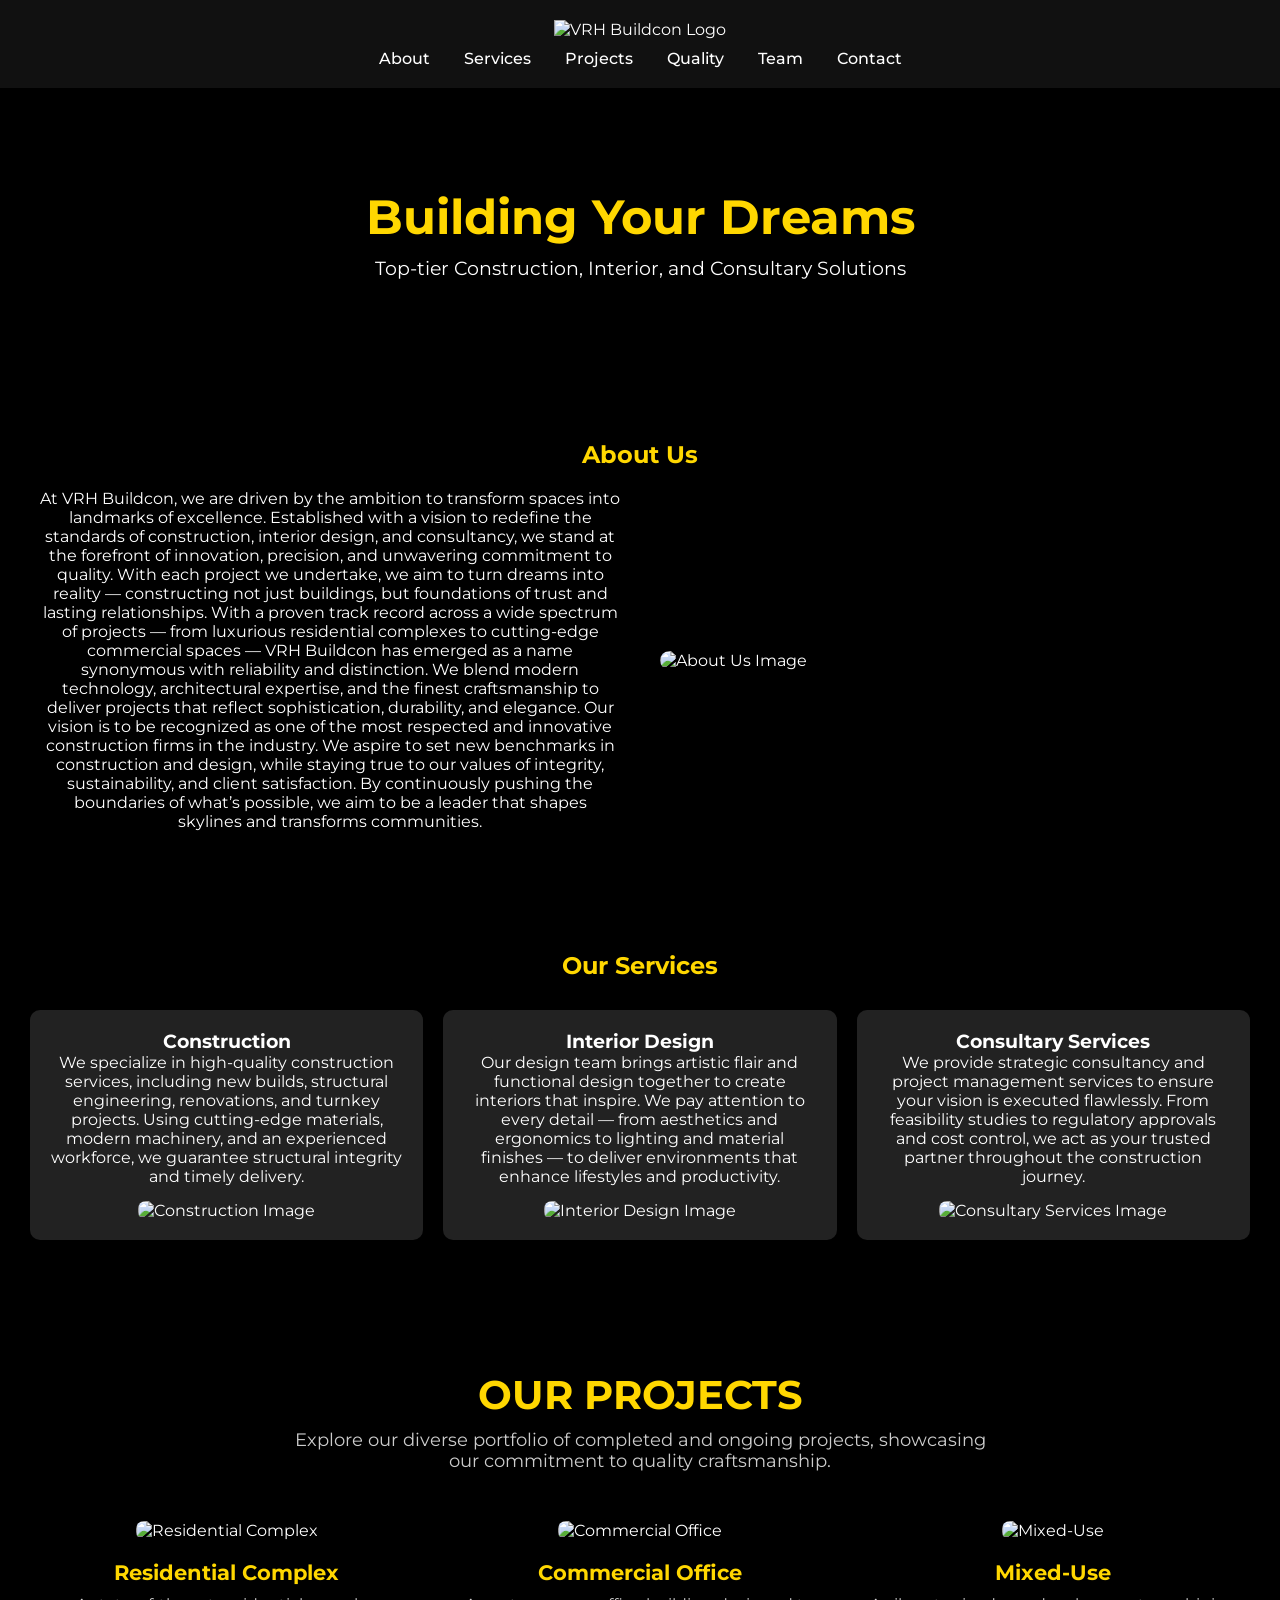
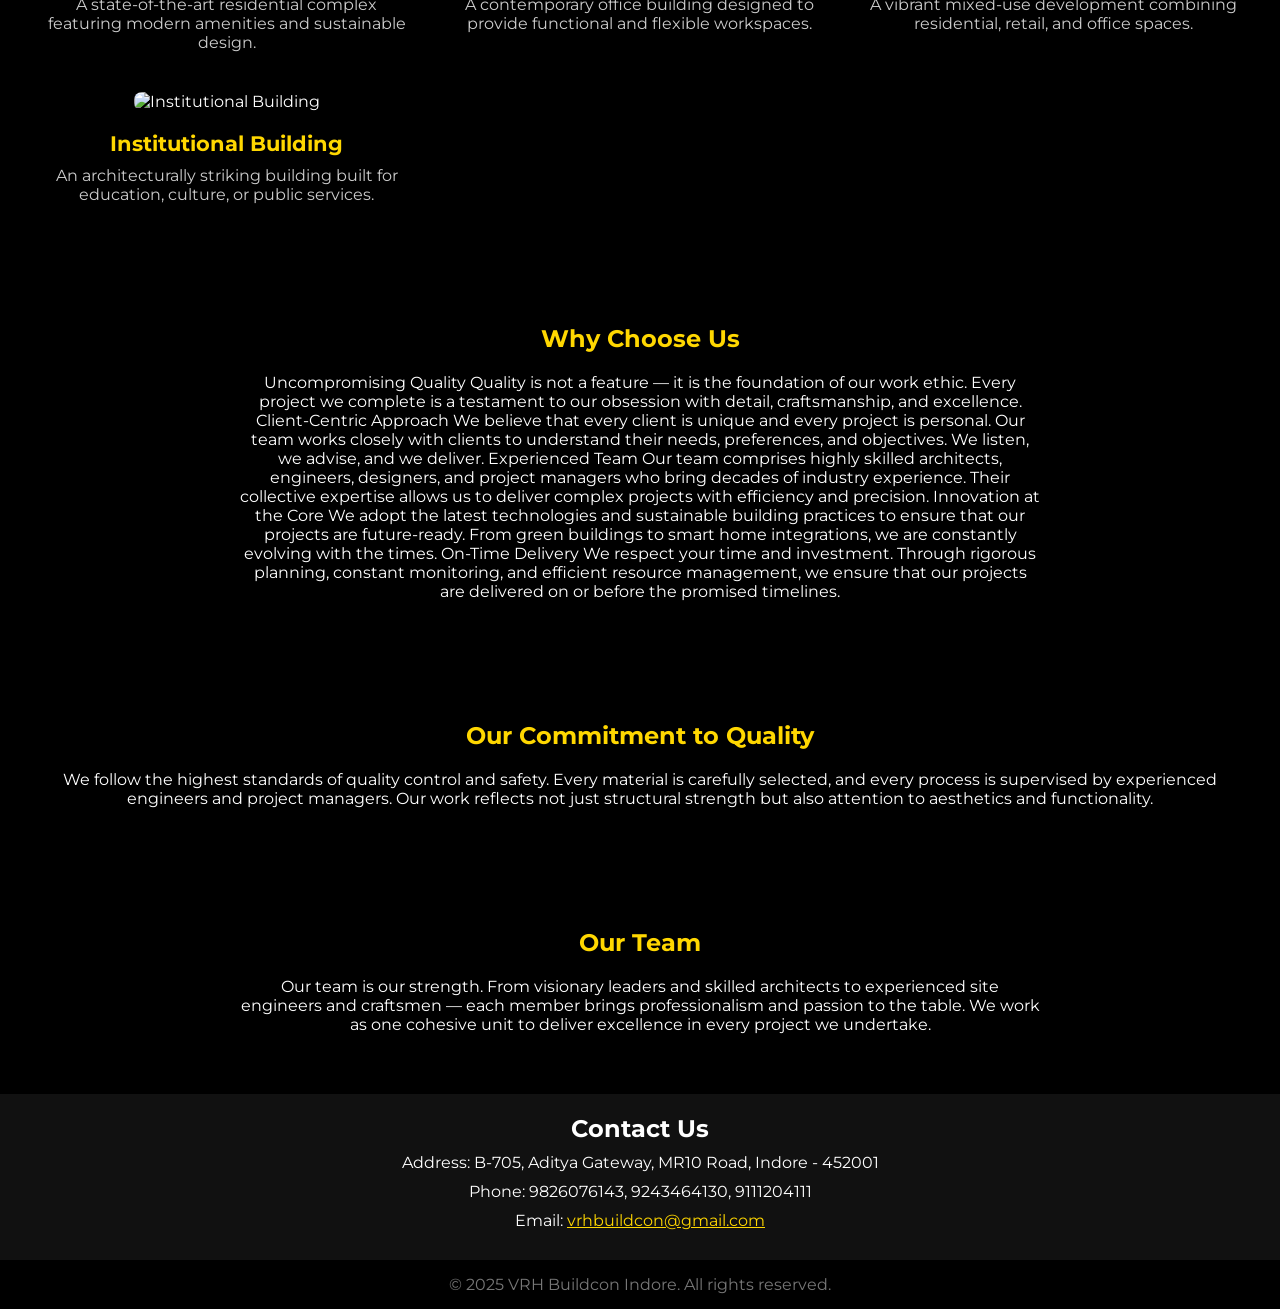
==== index.html @ 81947e03 "Update index.html" ====
<!DOCTYPE html>
<html lang="en">
<head>

 
  <meta charset="UTF-8" />
  <meta name="viewport" content="width=device-width, initial-scale=1.0" />
  <title>VRH Buildcon</title>
  <link href="https://fonts.googleapis.com/css2?family=Montserrat:wght@400;700&display=swap" rel="stylesheet">
  <style>
    * {
      box-sizing: border-box;
      margin: 0;
      padding: 0;
      font-family: 'Montserrat', sans-serif;
    }
    body {
      background-color: #000;
      color: #fff;
    }
    header {
      background-color: #111;
      padding: 20px;
      text-align: center;
    }
    .logo img {
      height: 80px;
      width: auto;
    }
    nav {
      margin-top: 10px;
    }
    nav a {
      color: #fff;
      margin: 0 15px;
      text-decoration: none;
      font-weight: 500;
    }
    .hero {
      text-align: center;
      padding: 100px 20px;
      background: url('https://images.unsplash.com/photo-1503387762-592deb58ef4e') center/cover no-repeat;
      background-blend-mode: overlay;
      background-color: rgba(0, 0, 0, 0.6);
    }
    .hero h1 {
      font-size: 3rem;
      color: gold;
    }
    .hero p {
      font-size: 1.2rem;
      margin-top: 10px;
    }
    .section {
      padding: 60px 20px;
    }
    .section h2 {
      color: gold;
      margin-bottom: 20px;
      text-align: center;
    }
    .section p {
      text-align: center;
    }
    .services {
      display: flex;
      justify-content: space-around;
      flex-wrap: wrap;
    }
    .service {
      flex: 1 1 250px;
      margin: 10px;
      padding: 20px;
      background-color: #222;
      border-radius: 10px;
      text-align: center;
    }
    .service img {
      margin-top: 15px;
      width: 100%;
      height: auto;
      border-radius: 8px;
    }
    .content-wrapper {
      display: flex;
      flex-wrap: wrap;
      align-items: center;
      justify-content: center;
      gap: 40px;
      text-align: left;
      max-width: 1200px;
      margin: auto;
    }
    .content-wrapper .text,
    .content-wrapper .image {
      flex: 1 1 500px;
    }
    .content-wrapper .image img {
      width: 100%;
      max-width: 500px;
      border-radius: 10px;
    }
    .reverse {
      flex-direction: row-reverse;
    }
    .text-only {
      max-width: 800px;
      margin: auto;
      text-align: center;
    }
    .grid {
      display: grid;
      grid-template-columns: repeat(auto-fit, minmax(280px, 1fr));
      gap: 40px;
      max-width: 1200px;
      margin: auto;
    }
    .project {
      text-align: center;
    }
    .project img {
      width: 100%;
      height: auto;
      border-radius: 8px;
    }
    .project-title {
      font-size: 1.3rem;
      color: gold;
      font-weight: bold;
      margin-top: 20px;
    }
    .project-desc {
      font-size: 1rem;
      color: #ccc;
      margin-top: 10px;
    }
    .contact {
      background-color: #111;
      color: #fff;
      padding: 20px;
      text-align: center;
    }
    .contact p {
      margin: 10px 0;
    }
    footer {
      background-color: #000;
      text-align: center;
      padding: 15px;
      color: #777;
    }
  </style>
</head>
<body>
  <header>
    <div class="logo">
      <img src="C:\Users\dasho\Documents\VRH\images\VRH logo black.png" alt="VRH Buildcon Logo">
    </div>
    <nav>
      <a href="#about">About</a>
      <a href="#services">Services</a>
      <a href="#projects">Projects</a>
      <a href="#quality">Quality</a>
      <a href="#team">Team</a>
      <a href="#contact">Contact</a>
    </nav>
  </header>

  <section class="hero">
    <h1>Building Your Dreams</h1>
    <p>Top-tier Construction, Interior, and Consultary Solutions</p>
  </section>

  <section id="about" class="section">
    <h2>About Us</h2>
    <div class="content-wrapper">
      <div class="text">
        <p>At VRH Buildcon, we are driven by the ambition to transform spaces into landmarks of excellence. Established with a vision to redefine the standards of construction, interior design, and consultancy, we stand at the forefront of innovation, precision, and unwavering commitment to quality. With each project we undertake, we aim to turn dreams into reality — constructing not just buildings, but foundations of trust and lasting relationships.

With a proven track record across a wide spectrum of projects — from luxurious residential complexes to cutting-edge commercial spaces — VRH Buildcon has emerged as a name synonymous with reliability and distinction. We blend modern technology, architectural expertise, and the finest craftsmanship to deliver projects that reflect sophistication, durability, and elegance.
Our vision is to be recognized as one of the most respected and innovative construction firms in the industry. We aspire to set new benchmarks in construction and design, while staying true to our values of integrity, sustainability, and client satisfaction. By continuously pushing the boundaries of what’s possible, we aim to be a leader that shapes skylines and transforms communities.
</p>
      </div>
      <div class="image">
        <img src="https://i.ibb.co/cXJ8jBcs/About-Us.jpg" alt="About Us Image">
      </div>
    </div>
  </section>

  <section id="services" class="section">
    <h2>Our Services</h2>
    <div class="services">
      <div class="service">
        <h3>Construction</h3>
        <p>We specialize in high-quality construction services, including new builds, structural engineering, renovations, and turnkey projects. Using cutting-edge materials, modern machinery, and an experienced workforce, we guarantee structural integrity and timely delivery.</p>
        <img src="https://i.ibb.co/Kcq0BFVc/Construction-image.jpg" alt="Construction Image">
      </div>
      <div class="service">
        <h3>Interior Design</h3>
        <p>Our design team brings artistic flair and functional design together to create interiors that inspire. We pay attention to every detail — from aesthetics and ergonomics to lighting and material finishes — to deliver environments that enhance lifestyles and productivity.

</p>
        <img src="https://i.ibb.co/jPx6pFSF/Interior-design.jpg" alt="Interior Design Image">
      </div>
      <div class="service">
        <h3>Consultary Services</h3>
        <p>We provide strategic consultancy and project management services to ensure your vision is executed flawlessly. From feasibility studies to regulatory approvals and cost control, we act as your trusted partner throughout the construction journey.</p>
        <img src="https://i.ibb.co/Rkw7DFL5/Consultary-Services.jpg" alt="Consultary Services Image">
      </div>
    </div>
  </section>

  <section id="projects" class="section">
    <h2 style="color: gold; font-size: 2.5rem; margin-bottom: 10px; text-align: center;">OUR PROJECTS</h2>
    <p class="subtitle" style="color: #ccc; font-size: 1.1rem; text-align: center; max-width: 700px; margin: 0 auto 50px;">
      Explore our diverse portfolio of completed and ongoing projects, showcasing our commitment to quality craftsmanship.
    </p>
    <div class="grid">
      <div class="project">
        <img src="https://i.ibb.co/67W53xnR/Residental.png" alt="Residential Complex">
        <div class="project-title">Residential Complex</div>
        <p class="project-desc">
          A state-of-the-art residential complex featuring modern amenities and sustainable design.
        </p>
      </div>
      <div class="project">
        <img src="https://i.ibb.co/TDGt70MY/Commercial.png" alt="Commercial Office">
        <div class="project-title">Commercial Office</div>
        <p class="project-desc">
          A contemporary office building designed to provide functional and flexible workspaces.
        </p>
      </div>
      <div class="project">
        <img src="https://i.ibb.co/NnJw0kMf/Mixed.png" alt="Mixed-Use">
        <div class="project-title">Mixed-Use</div>
        <p class="project-desc">
          A vibrant mixed-use development combining residential, retail, and office spaces.
        </p>
      </div>
      <div class="project">
        <img src="https://i.ibb.co/MxFpgckT/Institutional.png" alt="Institutional Building">
        <div class="project-title">Institutional Building</div>
        <p class="project-desc">
          An architecturally striking building built for education, culture, or public services.
        </p>
      </div>
    </div>
  </section>

  <section id="why-choose-us" class="section">
    <div class="text-only">
      <h2>Why Choose Us</h2>
      <p>Uncompromising Quality
Quality is not a feature — it is the foundation of our work ethic. Every project we complete is a testament to our obsession with detail, craftsmanship, and excellence.

Client-Centric Approach
We believe that every client is unique and every project is personal. Our team works closely with clients to understand their needs, preferences, and objectives. We listen, we advise, and we deliver.

Experienced Team
Our team comprises highly skilled architects, engineers, designers, and project managers who bring decades of industry experience. Their collective expertise allows us to deliver complex projects with efficiency and precision.

Innovation at the Core
We adopt the latest technologies and sustainable building practices to ensure that our projects are future-ready. From green buildings to smart home integrations, we are constantly evolving with the times.

On-Time Delivery
We respect your time and investment. Through rigorous planning, constant monitoring, and efficient resource management, we ensure that our projects are delivered on or before the promised timelines.</p>
    </div>
  </section>

  <section id="quality" class="section">
    <div class="content-wrapper reverse">
      <div class="text">
        <h2>Our Commitment to Quality</h2>
        <p>We follow the highest standards of quality control and safety. Every material is carefully selected, and every process is supervised by experienced engineers and project managers. Our work reflects not just structural strength but also attention to aesthetics and functionality.</p>
      </div>
    </div>
  </section>

  <section id="team" class="section">
    <div class="text-only">
      <h2>Our Team</h2>
      <p>Our team is our strength. From visionary leaders and skilled architects to experienced site engineers and craftsmen — each member brings professionalism and passion to the table. We work as one cohesive unit to deliver excellence in every project we undertake.</p>
    </div>
  </section>

  <section id="contact" class="contact">
    <h2>Contact Us</h2>
    <p>Address: B-705, Aditya Gateway, MR10 Road, Indore - 452001</p>
    <p>Phone: 9826076143, 9243464130, 9111204111</p>
    <p>Email: <a href="mailto:vrhbuildcon@gmail.com" style="color: gold;">vrhbuildcon@gmail.com</a></p>
  </section>

  <footer>
    <p>&copy; 2025 VRH Buildcon Indore. All rights reserved.</p>
  </footer>


</body>
</html>
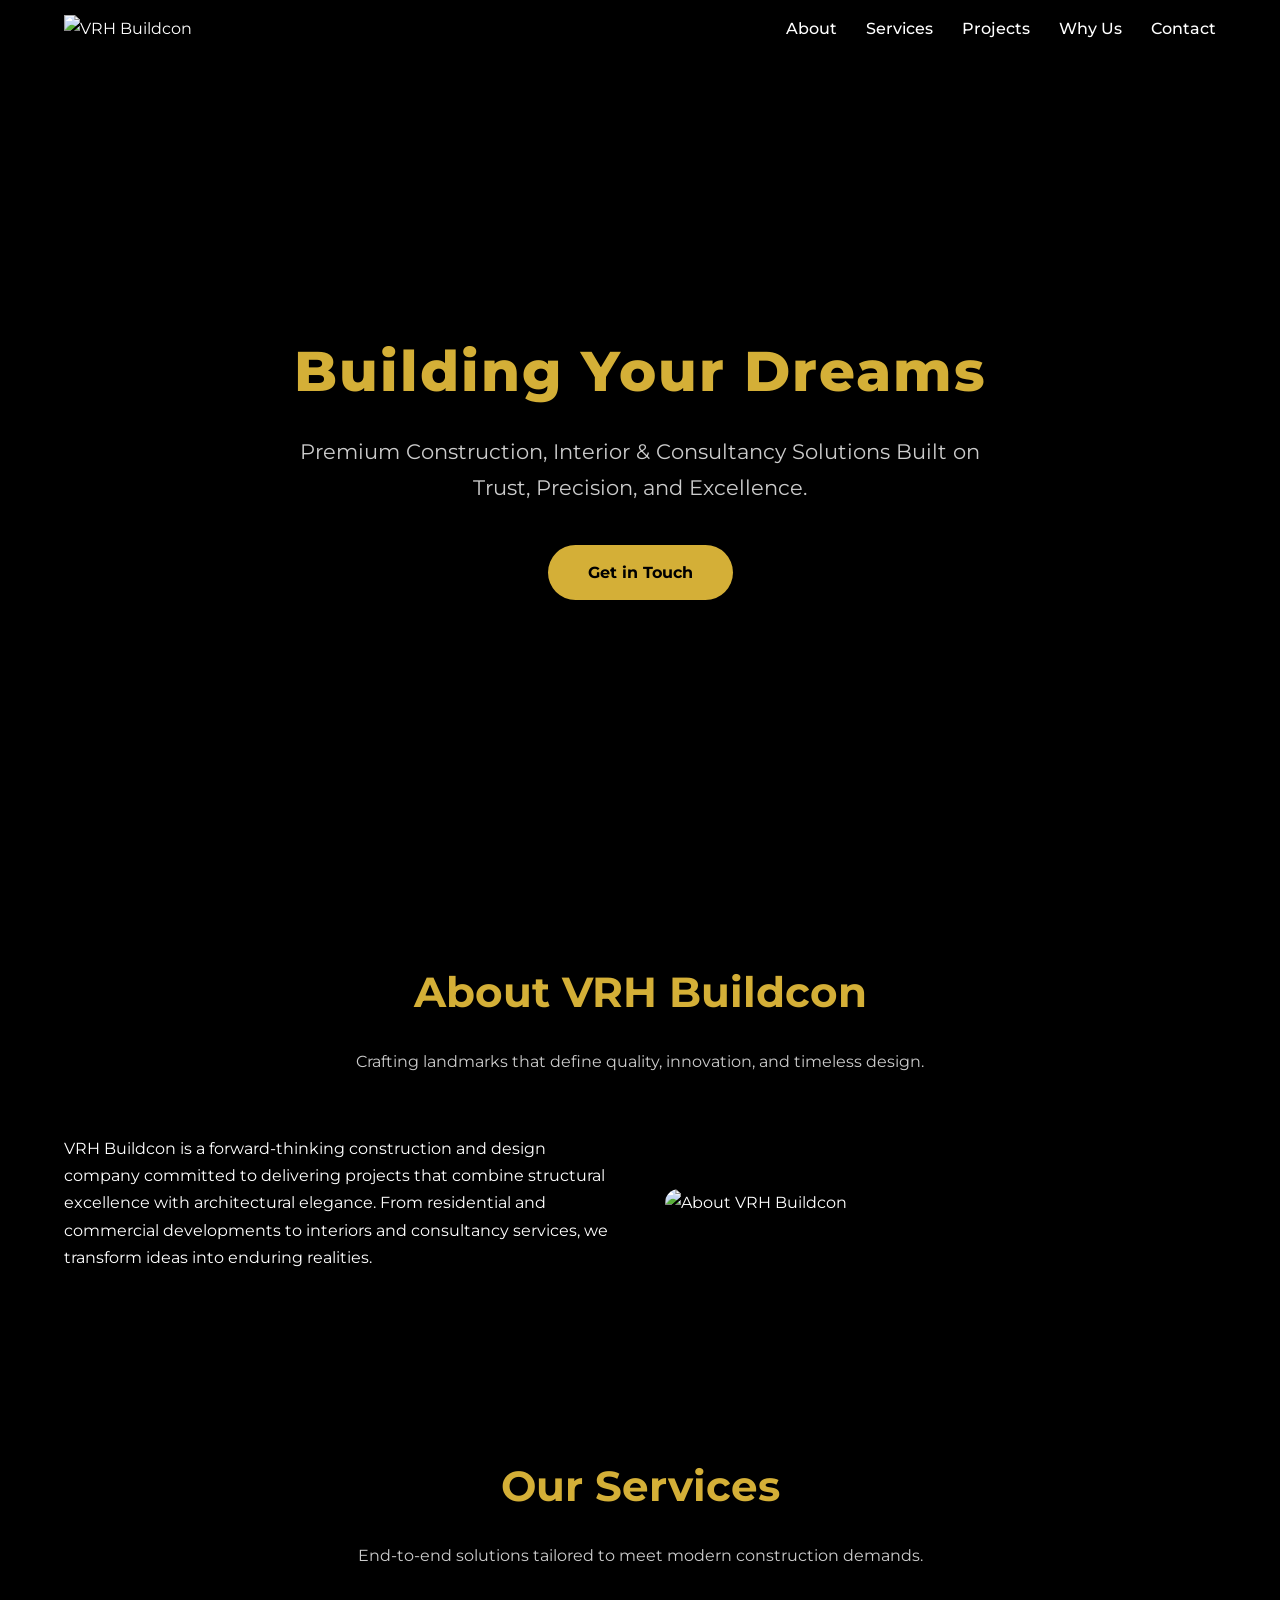
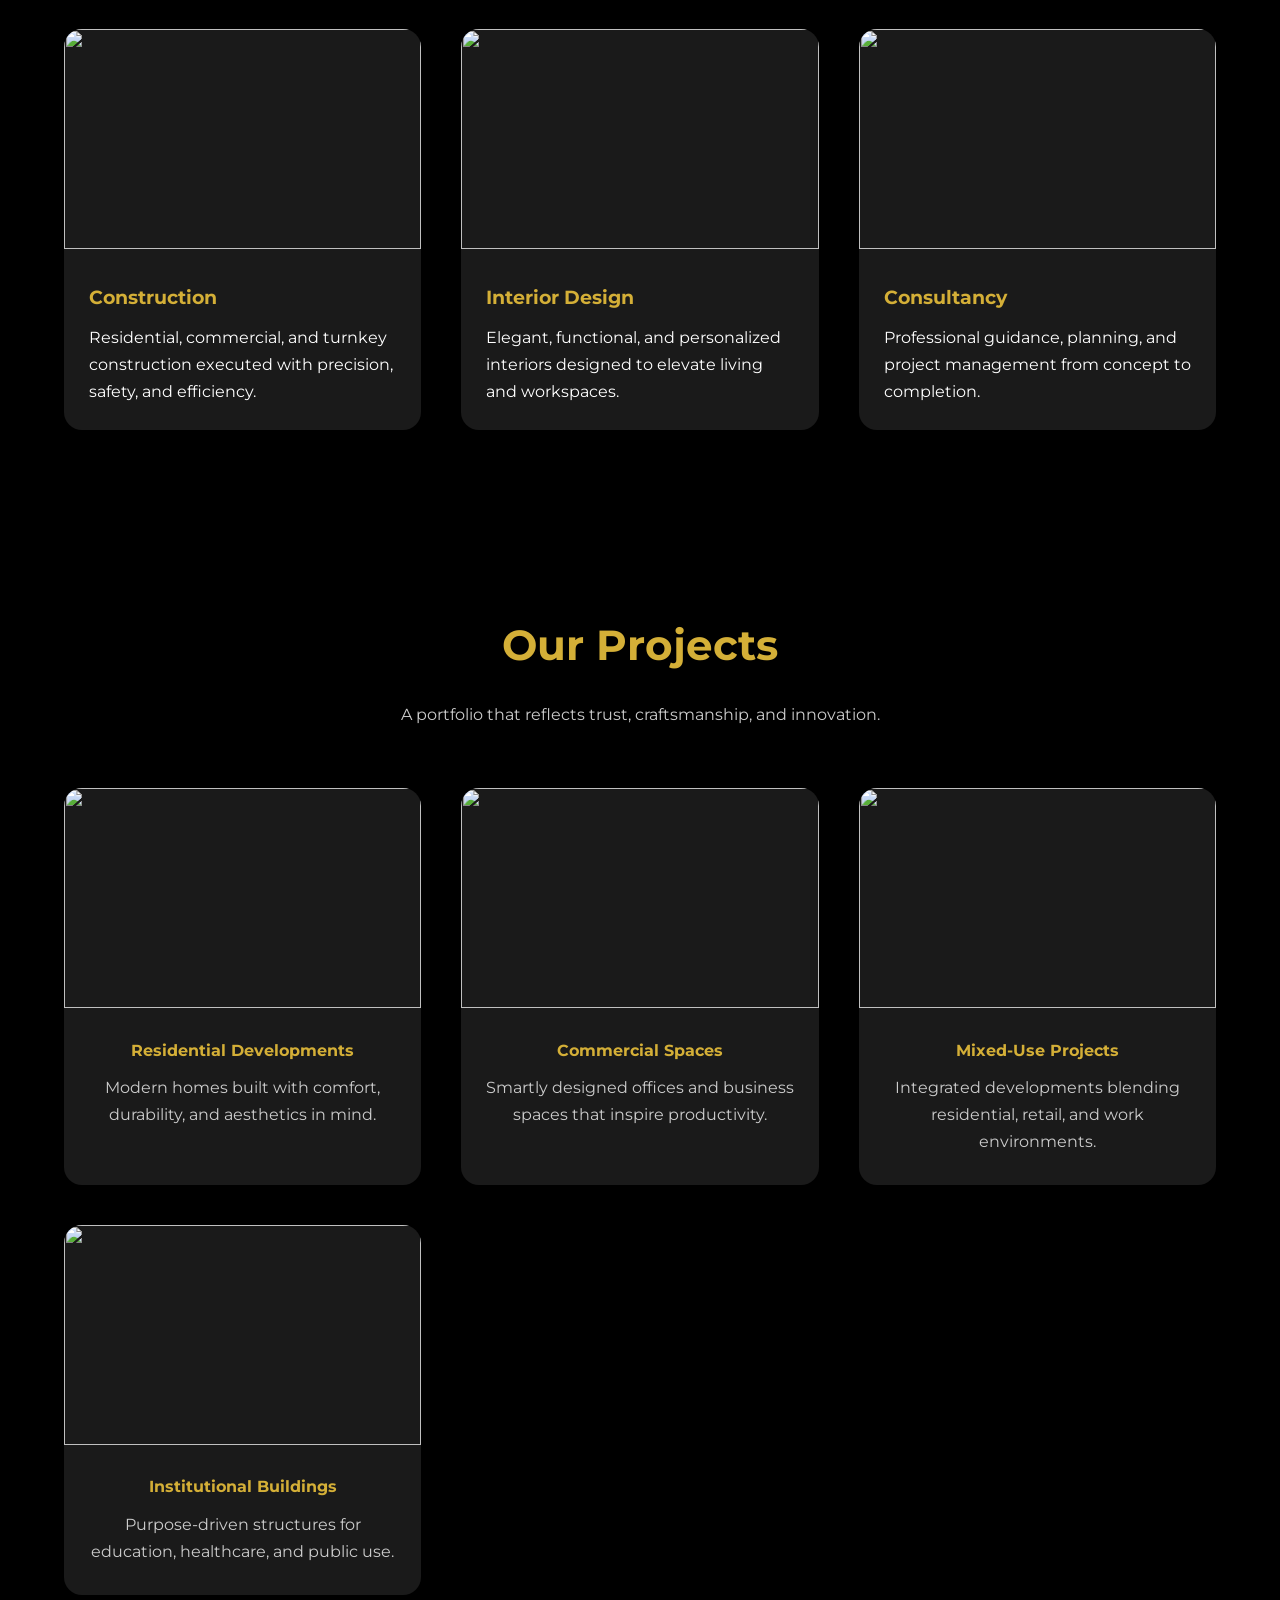
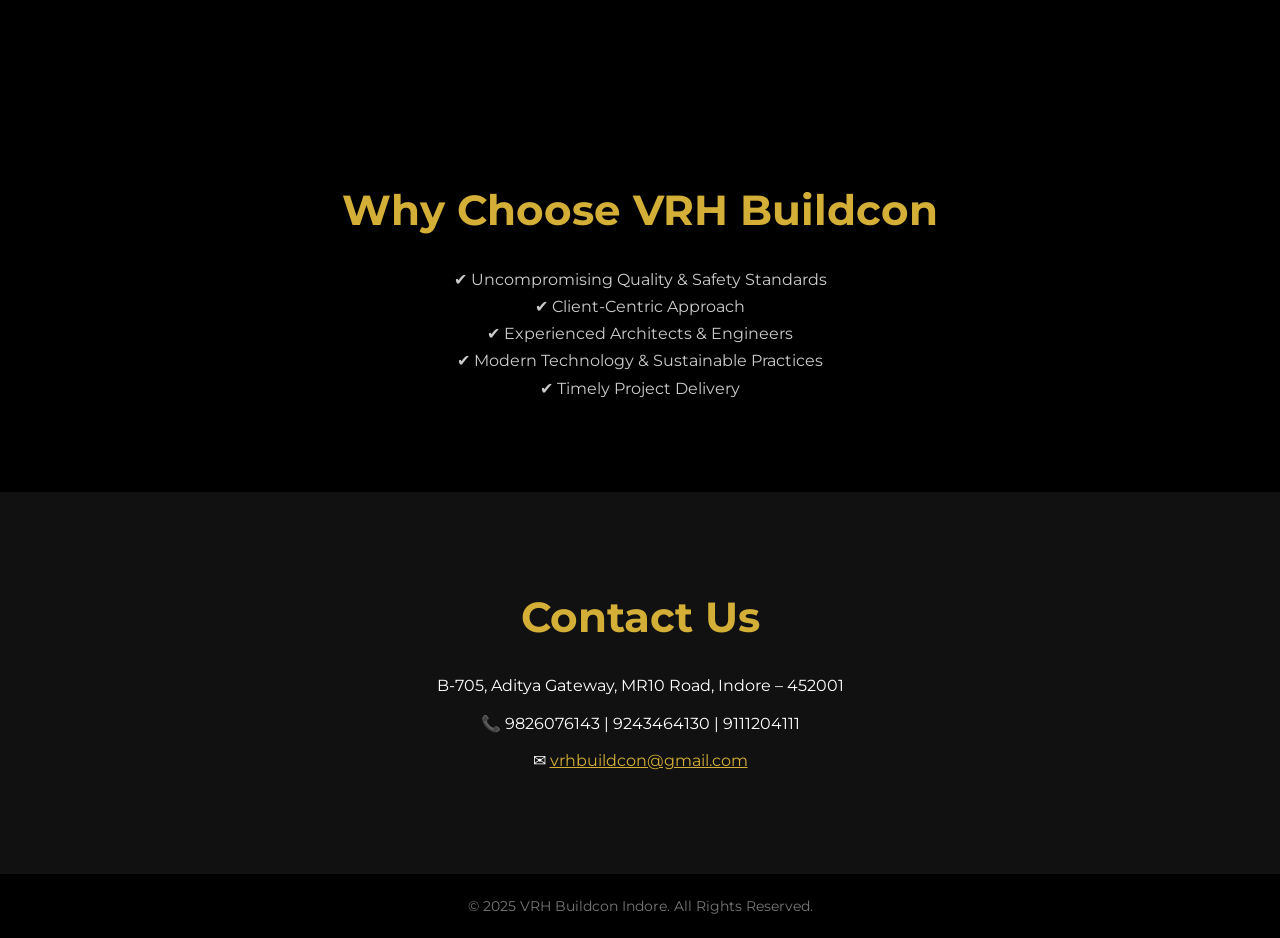
==== commit feedd52a: "index.html" ====
--- a/index.html
+++ b/index.html
@@ -1,299 +1,381 @@
 <!DOCTYPE html>
 <html lang="en">
 <head>
-
- 
   <meta charset="UTF-8" />
   <meta name="viewport" content="width=device-width, initial-scale=1.0" />
-  <title>VRH Buildcon</title>
-  <link href="https://fonts.googleapis.com/css2?family=Montserrat:wght@400;700&display=swap" rel="stylesheet">
+  <title>VRH Buildcon | Building Your Dreams</title>
+
+  <!-- Google Fonts -->
+  <link href="https://fonts.googleapis.com/css2?family=Montserrat:wght@300;400;600;700;800&display=swap" rel="stylesheet">
+
   <style>
+    :root {
+      --gold: #d4af37;
+      --dark: #000;
+      --dark-soft: #111;
+      --card: #1a1a1a;
+      --text-light: #ccc;
+    }
+
     * {
-      box-sizing: border-box;
       margin: 0;
       padding: 0;
+      box-sizing: border-box;
       font-family: 'Montserrat', sans-serif;
-    }
+      scroll-behavior: smooth;
+    }
+
     body {
-      background-color: #000;
+      background: var(--dark);
       color: #fff;
-    }
+      line-height: 1.7;
+    }
+
+    /* HEADER */
     header {
-      background-color: #111;
-      padding: 20px;
-      text-align: center;
-    }
+      position: sticky;
+      top: 0;
+      z-index: 1000;
+      background: rgba(0,0,0,0.9);
+      backdrop-filter: blur(6px);
+      padding: 15px 5%;
+      display: flex;
+      align-items: center;
+      justify-content: space-between;
+    }
+
     .logo img {
-      height: 80px;
-      width: auto;
-    }
-    nav {
-      margin-top: 10px;
-    }
+      height: 70px;
+    }
+
     nav a {
+      margin-left: 25px;
+      text-decoration: none;
       color: #fff;
-      margin: 0 15px;
+      font-weight: 500;
+      position: relative;
+    }
+
+    nav a::after {
+      content: '';
+      position: absolute;
+      width: 0;
+      height: 2px;
+      background: var(--gold);
+      left: 0;
+      bottom: -6px;
+      transition: 0.3s;
+    }
+
+    nav a:hover::after {
+      width: 100%;
+    }
+
+    /* HERO */
+    .hero {
+      height: 90vh;
+      display: flex;
+      flex-direction: column;
+      justify-content: center;
+      align-items: center;
+      text-align: center;
+      padding: 0 20px;
+      background: linear-gradient(rgba(0,0,0,0.7), rgba(0,0,0,0.7)),
+                  url('https://images.unsplash.com/photo-1503387762-592deb58ef4e') center/cover no-repeat;
+    }
+
+    .hero h1 {
+      font-size: 3.5rem;
+      font-weight: 800;
+      color: var(--gold);
+      letter-spacing: 2px;
+    }
+
+    .hero p {
+      margin-top: 15px;
+      font-size: 1.3rem;
+      max-width: 700px;
+      color: var(--text-light);
+    }
+
+    .hero .cta {
+      margin-top: 40px;
+      padding: 14px 40px;
+      background: var(--gold);
+      color: #000;
+      font-weight: 700;
+      border-radius: 40px;
       text-decoration: none;
-      font-weight: 500;
-    }
-    .hero {
-      text-align: center;
-      padding: 100px 20px;
-      background: url('https://images.unsplash.com/photo-1503387762-592deb58ef4e') center/cover no-repeat;
-      background-blend-mode: overlay;
-      background-color: rgba(0, 0, 0, 0.6);
-    }
-    .hero h1 {
-      font-size: 3rem;
-      color: gold;
-    }
-    .hero p {
-      font-size: 1.2rem;
-      margin-top: 10px;
-    }
-    .section {
-      padding: 60px 20px;
-    }
-    .section h2 {
-      color: gold;
+      transition: 0.3s;
+    }
+
+    .hero .cta:hover {
+      transform: translateY(-3px);
+      box-shadow: 0 15px 40px rgba(212,175,55,0.4);
+    }
+
+    /* SECTIONS */
+    section {
+      padding: 90px 5%;
+    }
+
+    section h2 {
+      text-align: center;
+      font-size: 2.6rem;
       margin-bottom: 20px;
-      text-align: center;
-    }
-    .section p {
-      text-align: center;
-    }
-    .services {
-      display: flex;
-      justify-content: space-around;
-      flex-wrap: wrap;
-    }
-    .service {
-      flex: 1 1 250px;
-      margin: 10px;
-      padding: 20px;
-      background-color: #222;
-      border-radius: 10px;
-      text-align: center;
-    }
-    .service img {
-      margin-top: 15px;
-      width: 100%;
-      height: auto;
-      border-radius: 8px;
-    }
-    .content-wrapper {
-      display: flex;
-      flex-wrap: wrap;
+      color: var(--gold);
+    }
+
+    .subtitle {
+      text-align: center;
+      color: var(--text-light);
+      max-width: 800px;
+      margin: 0 auto 60px;
+    }
+
+    /* ABOUT */
+    .about {
+      display: grid;
+      grid-template-columns: repeat(auto-fit, minmax(300px, 1fr));
+      gap: 50px;
       align-items: center;
-      justify-content: center;
-      gap: 40px;
-      text-align: left;
       max-width: 1200px;
       margin: auto;
     }
-    .content-wrapper .text,
-    .content-wrapper .image {
-      flex: 1 1 500px;
-    }
-    .content-wrapper .image img {
+
+    .about img {
       width: 100%;
-      max-width: 500px;
-      border-radius: 10px;
-    }
-    .reverse {
-      flex-direction: row-reverse;
-    }
-    .text-only {
-      max-width: 800px;
-      margin: auto;
-      text-align: center;
-    }
-    .grid {
+      border-radius: 15px;
+    }
+
+    /* SERVICES */
+    .services {
       display: grid;
       grid-template-columns: repeat(auto-fit, minmax(280px, 1fr));
       gap: 40px;
       max-width: 1200px;
       margin: auto;
     }
+
+    .service {
+      background: var(--card);
+      border-radius: 18px;
+      overflow: hidden;
+      transition: 0.4s;
+    }
+
+    .service:hover {
+      transform: translateY(-10px);
+      box-shadow: 0 20px 50px rgba(0,0,0,0.7);
+    }
+
+    .service img {
+      width: 100%;
+      height: 220px;
+      object-fit: cover;
+    }
+
+    .service-content {
+      padding: 25px;
+    }
+
+    .service-content h3 {
+      color: var(--gold);
+      margin-bottom: 10px;
+    }
+
+    /* PROJECTS */
+    .projects {
+      display: grid;
+      grid-template-columns: repeat(auto-fit, minmax(280px, 1fr));
+      gap: 40px;
+      max-width: 1200px;
+      margin: auto;
+    }
+
     .project {
-      text-align: center;
-    }
+      background: var(--card);
+      border-radius: 18px;
+      overflow: hidden;
+      text-align: center;
+    }
+
     .project img {
       width: 100%;
-      height: auto;
-      border-radius: 8px;
-    }
-    .project-title {
-      font-size: 1.3rem;
-      color: gold;
-      font-weight: bold;
+      height: 220px;
+      object-fit: cover;
+    }
+
+    .project h4 {
+      color: var(--gold);
+      margin: 20px 0 10px;
+    }
+
+    .project p {
+      color: var(--text-light);
+      padding: 0 20px 30px;
+    }
+
+    /* WHY CHOOSE US */
+    .why {
+      max-width: 1000px;
+      margin: auto;
+      text-align: center;
+    }
+
+    .why p {
       margin-top: 20px;
-    }
-    .project-desc {
-      font-size: 1rem;
-      color: #ccc;
-      margin-top: 10px;
-    }
+      color: var(--text-light);
+    }
+
+    /* CONTACT */
     .contact {
-      background-color: #111;
-      color: #fff;
-      padding: 20px;
-      text-align: center;
-    }
+      background: var(--dark-soft);
+      text-align: center;
+    }
+
     .contact p {
       margin: 10px 0;
     }
+
+    /* FOOTER */
     footer {
-      background-color: #000;
-      text-align: center;
-      padding: 15px;
+      background: #000;
+      text-align: center;
+      padding: 20px;
       color: #777;
+      font-size: 0.9rem;
+    }
+
+    @media (max-width: 768px) {
+      .hero h1 { font-size: 2.6rem; }
+      nav { display: none; }
     }
   </style>
 </head>
+
 <body>
-  <header>
-    <div class="logo">
-      <img src="C:\Users\dasho\Documents\VRH\images\VRH logo black.png" alt="VRH Buildcon Logo">
-    </div>
-    <nav>
-      <a href="#about">About</a>
-      <a href="#services">Services</a>
-      <a href="#projects">Projects</a>
-      <a href="#quality">Quality</a>
-      <a href="#team">Team</a>
-      <a href="#contact">Contact</a>
-    </nav>
-  </header>
-
-  <section class="hero">
-    <h1>Building Your Dreams</h1>
-    <p>Top-tier Construction, Interior, and Consultary Solutions</p>
-  </section>
-
-  <section id="about" class="section">
-    <h2>About Us</h2>
-    <div class="content-wrapper">
-      <div class="text">
-        <p>At VRH Buildcon, we are driven by the ambition to transform spaces into landmarks of excellence. Established with a vision to redefine the standards of construction, interior design, and consultancy, we stand at the forefront of innovation, precision, and unwavering commitment to quality. With each project we undertake, we aim to turn dreams into reality — constructing not just buildings, but foundations of trust and lasting relationships.
-
-With a proven track record across a wide spectrum of projects — from luxurious residential complexes to cutting-edge commercial spaces — VRH Buildcon has emerged as a name synonymous with reliability and distinction. We blend modern technology, architectural expertise, and the finest craftsmanship to deliver projects that reflect sophistication, durability, and elegance.
-Our vision is to be recognized as one of the most respected and innovative construction firms in the industry. We aspire to set new benchmarks in construction and design, while staying true to our values of integrity, sustainability, and client satisfaction. By continuously pushing the boundaries of what’s possible, we aim to be a leader that shapes skylines and transforms communities.
-</p>
+
+<header>
+  <div class="logo">
+    <img src="https://i.ibb.co/yjk967c/VRH-logo-black.png" alt="VRH Buildcon">
+  </div>
+  <nav>
+    <a href="#about">About</a>
+    <a href="#services">Services</a>
+    <a href="#projects">Projects</a>
+    <a href="#why">Why Us</a>
+    <a href="#contact">Contact</a>
+  </nav>
+</header>
+
+<section class="hero">
+  <h1>Building Your Dreams</h1>
+  <p>Premium Construction, Interior & Consultancy Solutions Built on Trust, Precision, and Excellence.</p>
+  <a href="#contact" class="cta">Get in Touch</a>
+</section>
+
+<section id="about">
+  <h2>About VRH Buildcon</h2>
+  <p class="subtitle">Crafting landmarks that define quality, innovation, and timeless design.</p>
+
+  <div class="about">
+    <div>
+      <p>
+        VRH Buildcon is a forward-thinking construction and design company committed to delivering projects that combine
+        structural excellence with architectural elegance. From residential and commercial developments to interiors
+        and consultancy services, we transform ideas into enduring realities.
+      </p>
+    </div>
+    <img src="https://i.ibb.co/cXJ8jBcs/About-Us.jpg" alt="About VRH Buildcon">
+  </div>
+</section>
+
+<section id="services">
+  <h2>Our Services</h2>
+  <p class="subtitle">End-to-end solutions tailored to meet modern construction demands.</p>
+
+  <div class="services">
+    <div class="service">
+      <img src="https://i.ibb.co/Kcq0BFVc/Construction-image.jpg">
+      <div class="service-content">
+        <h3>Construction</h3>
+        <p>Residential, commercial, and turnkey construction executed with precision, safety, and efficiency.</p>
       </div>
-      <div class="image">
-        <img src="https://i.ibb.co/cXJ8jBcs/About-Us.jpg" alt="About Us Image">
+    </div>
+
+    <div class="service">
+      <img src="https://i.ibb.co/jPx6pFSF/Interior-design.jpg">
+      <div class="service-content">
+        <h3>Interior Design</h3>
+        <p>Elegant, functional, and personalized interiors designed to elevate living and workspaces.</p>
       </div>
     </div>
-  </section>
-
-  <section id="services" class="section">
-    <h2>Our Services</h2>
-    <div class="services">
-      <div class="service">
-        <h3>Construction</h3>
-        <p>We specialize in high-quality construction services, including new builds, structural engineering, renovations, and turnkey projects. Using cutting-edge materials, modern machinery, and an experienced workforce, we guarantee structural integrity and timely delivery.</p>
-        <img src="https://i.ibb.co/Kcq0BFVc/Construction-image.jpg" alt="Construction Image">
+
+    <div class="service">
+      <img src="https://i.ibb.co/Rkw7DFL5/Consultary-Services.jpg">
+      <div class="service-content">
+        <h3>Consultancy</h3>
+        <p>Professional guidance, planning, and project management from concept to completion.</p>
       </div>
-      <div class="service">
-        <h3>Interior Design</h3>
-        <p>Our design team brings artistic flair and functional design together to create interiors that inspire. We pay attention to every detail — from aesthetics and ergonomics to lighting and material finishes — to deliver environments that enhance lifestyles and productivity.
-
-</p>
-        <img src="https://i.ibb.co/jPx6pFSF/Interior-design.jpg" alt="Interior Design Image">
-      </div>
-      <div class="service">
-        <h3>Consultary Services</h3>
-        <p>We provide strategic consultancy and project management services to ensure your vision is executed flawlessly. From feasibility studies to regulatory approvals and cost control, we act as your trusted partner throughout the construction journey.</p>
-        <img src="https://i.ibb.co/Rkw7DFL5/Consultary-Services.jpg" alt="Consultary Services Image">
-      </div>
-    </div>
-  </section>
-
-  <section id="projects" class="section">
-    <h2 style="color: gold; font-size: 2.5rem; margin-bottom: 10px; text-align: center;">OUR PROJECTS</h2>
-    <p class="subtitle" style="color: #ccc; font-size: 1.1rem; text-align: center; max-width: 700px; margin: 0 auto 50px;">
-      Explore our diverse portfolio of completed and ongoing projects, showcasing our commitment to quality craftsmanship.
+    </div>
+  </div>
+</section>
+
+<section id="projects">
+  <h2>Our Projects</h2>
+  <p class="subtitle">A portfolio that reflects trust, craftsmanship, and innovation.</p>
+
+  <div class="projects">
+    <div class="project">
+      <img src="https://i.ibb.co/67W53xnR/Residental.png">
+      <h4>Residential Developments</h4>
+      <p>Modern homes built with comfort, durability, and aesthetics in mind.</p>
+    </div>
+
+    <div class="project">
+      <img src="https://i.ibb.co/TDGt70MY/Commercial.png">
+      <h4>Commercial Spaces</h4>
+      <p>Smartly designed offices and business spaces that inspire productivity.</p>
+    </div>
+
+    <div class="project">
+      <img src="https://i.ibb.co/NnJw0kMf/Mixed.png">
+      <h4>Mixed-Use Projects</h4>
+      <p>Integrated developments blending residential, retail, and work environments.</p>
+    </div>
+
+    <div class="project">
+      <img src="https://i.ibb.co/MxFpgckT/Institutional.png">
+      <h4>Institutional Buildings</h4>
+      <p>Purpose-driven structures for education, healthcare, and public use.</p>
+    </div>
+  </div>
+</section>
+
+<section id="why">
+  <h2>Why Choose VRH Buildcon</h2>
+  <div class="why">
+    <p>
+      ✔ Uncompromising Quality & Safety Standards<br>
+      ✔ Client-Centric Approach<br>
+      ✔ Experienced Architects & Engineers<br>
+      ✔ Modern Technology & Sustainable Practices<br>
+      ✔ Timely Project Delivery
     </p>
-    <div class="grid">
-      <div class="project">
-        <img src="https://i.ibb.co/67W53xnR/Residental.png" alt="Residential Complex">
-        <div class="project-title">Residential Complex</div>
-        <p class="project-desc">
-          A state-of-the-art residential complex featuring modern amenities and sustainable design.
-        </p>
-      </div>
-      <div class="project">
-        <img src="https://i.ibb.co/TDGt70MY/Commercial.png" alt="Commercial Office">
-        <div class="project-title">Commercial Office</div>
-        <p class="project-desc">
-          A contemporary office building designed to provide functional and flexible workspaces.
-        </p>
-      </div>
-      <div class="project">
-        <img src="https://i.ibb.co/NnJw0kMf/Mixed.png" alt="Mixed-Use">
-        <div class="project-title">Mixed-Use</div>
-        <p class="project-desc">
-          A vibrant mixed-use development combining residential, retail, and office spaces.
-        </p>
-      </div>
-      <div class="project">
-        <img src="https://i.ibb.co/MxFpgckT/Institutional.png" alt="Institutional Building">
-        <div class="project-title">Institutional Building</div>
-        <p class="project-desc">
-          An architecturally striking building built for education, culture, or public services.
-        </p>
-      </div>
-    </div>
-  </section>
-
-  <section id="why-choose-us" class="section">
-    <div class="text-only">
-      <h2>Why Choose Us</h2>
-      <p>Uncompromising Quality
-Quality is not a feature — it is the foundation of our work ethic. Every project we complete is a testament to our obsession with detail, craftsmanship, and excellence.
-
-Client-Centric Approach
-We believe that every client is unique and every project is personal. Our team works closely with clients to understand their needs, preferences, and objectives. We listen, we advise, and we deliver.
-
-Experienced Team
-Our team comprises highly skilled architects, engineers, designers, and project managers who bring decades of industry experience. Their collective expertise allows us to deliver complex projects with efficiency and precision.
-
-Innovation at the Core
-We adopt the latest technologies and sustainable building practices to ensure that our projects are future-ready. From green buildings to smart home integrations, we are constantly evolving with the times.
-
-On-Time Delivery
-We respect your time and investment. Through rigorous planning, constant monitoring, and efficient resource management, we ensure that our projects are delivered on or before the promised timelines.</p>
-    </div>
-  </section>
-
-  <section id="quality" class="section">
-    <div class="content-wrapper reverse">
-      <div class="text">
-        <h2>Our Commitment to Quality</h2>
-        <p>We follow the highest standards of quality control and safety. Every material is carefully selected, and every process is supervised by experienced engineers and project managers. Our work reflects not just structural strength but also attention to aesthetics and functionality.</p>
-      </div>
-    </div>
-  </section>
-
-  <section id="team" class="section">
-    <div class="text-only">
-      <h2>Our Team</h2>
-      <p>Our team is our strength. From visionary leaders and skilled architects to experienced site engineers and craftsmen — each member brings professionalism and passion to the table. We work as one cohesive unit to deliver excellence in every project we undertake.</p>
-    </div>
-  </section>
-
-  <section id="contact" class="contact">
-    <h2>Contact Us</h2>
-    <p>Address: B-705, Aditya Gateway, MR10 Road, Indore - 452001</p>
-    <p>Phone: 9826076143, 9243464130, 9111204111</p>
-    <p>Email: <a href="mailto:vrhbuildcon@gmail.com" style="color: gold;">vrhbuildcon@gmail.com</a></p>
-  </section>
-
-  <footer>
-    <p>&copy; 2025 VRH Buildcon Indore. All rights reserved.</p>
-  </footer>
-
+  </div>
+</section>
+
+<section id="contact" class="contact">
+  <h2>Contact Us</h2>
+  <p>B-705, Aditya Gateway, MR10 Road, Indore – 452001</p>
+  <p>📞 9826076143 | 9243464130 | 9111204111</p>
+  <p>✉ <a href="mailto:vrhbuildcon@gmail.com" style="color:var(--gold)">vrhbuildcon@gmail.com</a></p>
+</section>
+
+<footer>
+  <p>© 2025 VRH Buildcon Indore. All Rights Reserved.</p>
+</footer>
 
 </body>
 </html>
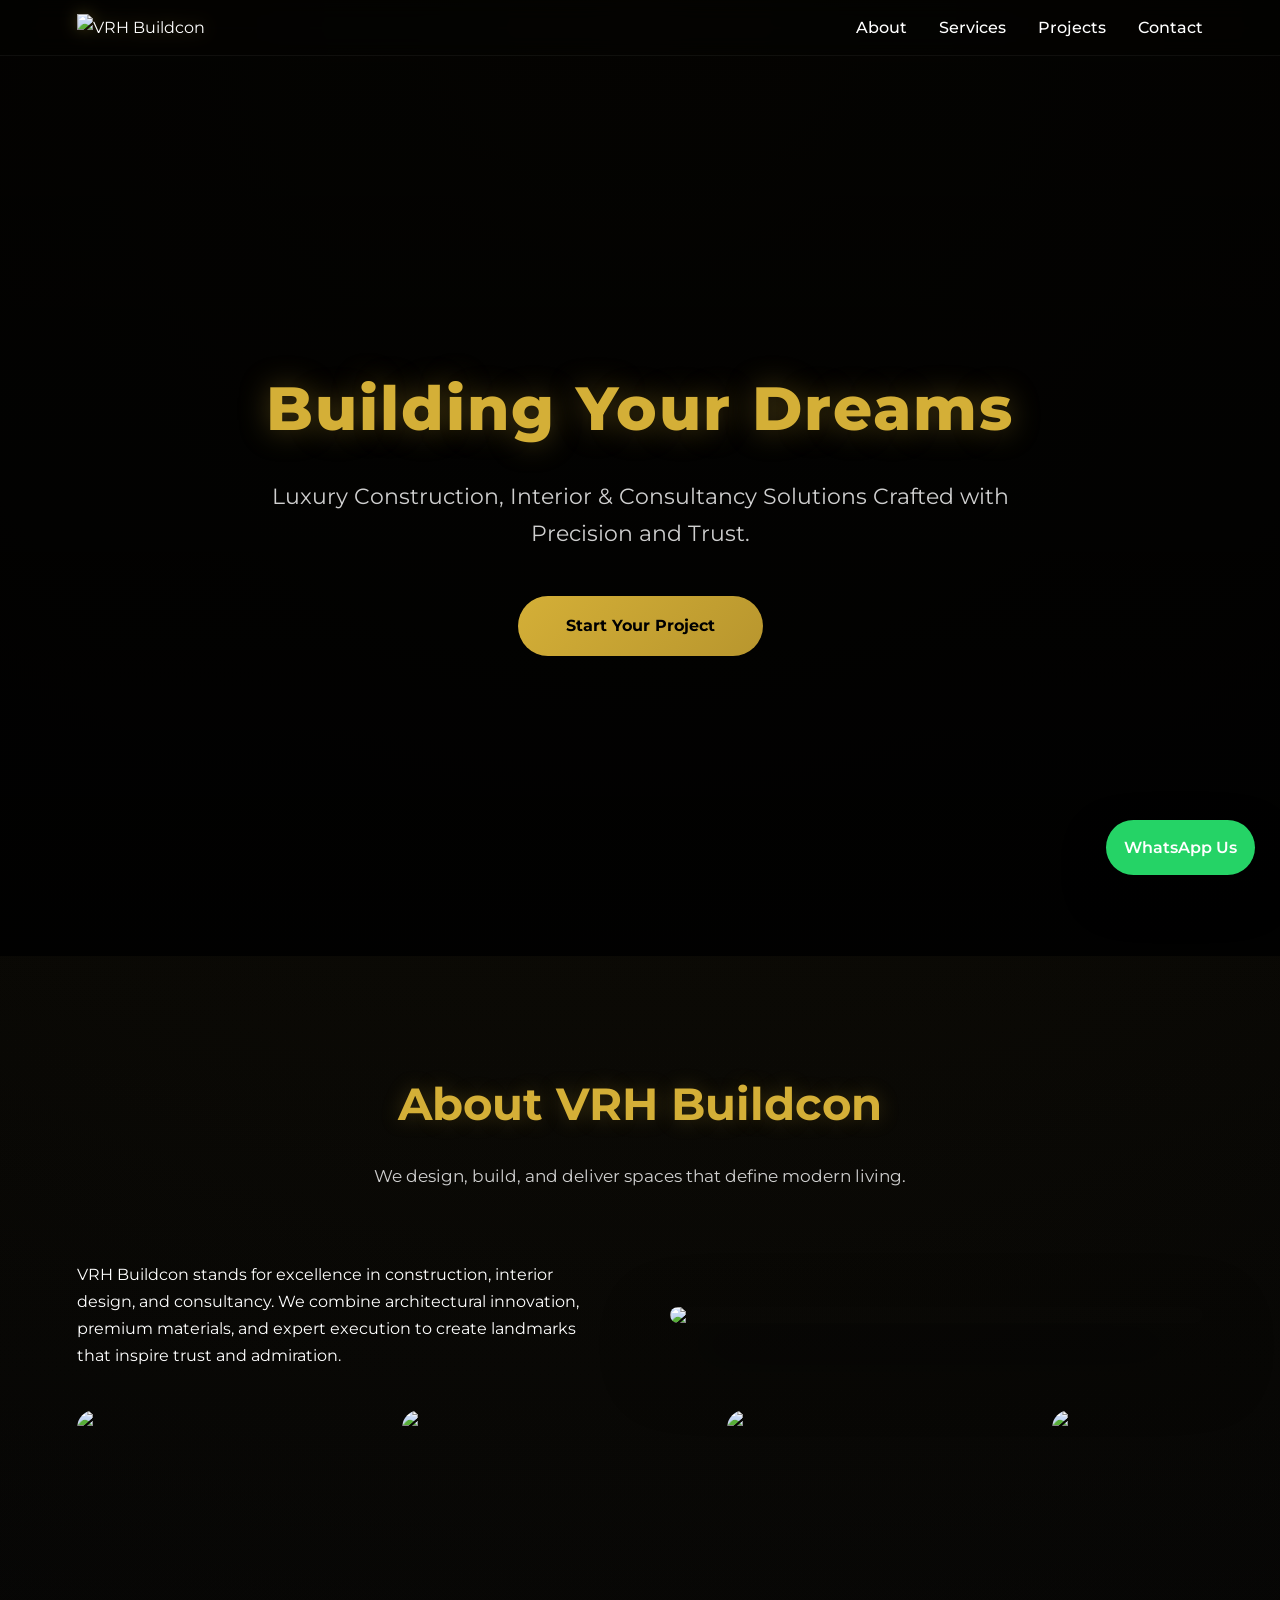
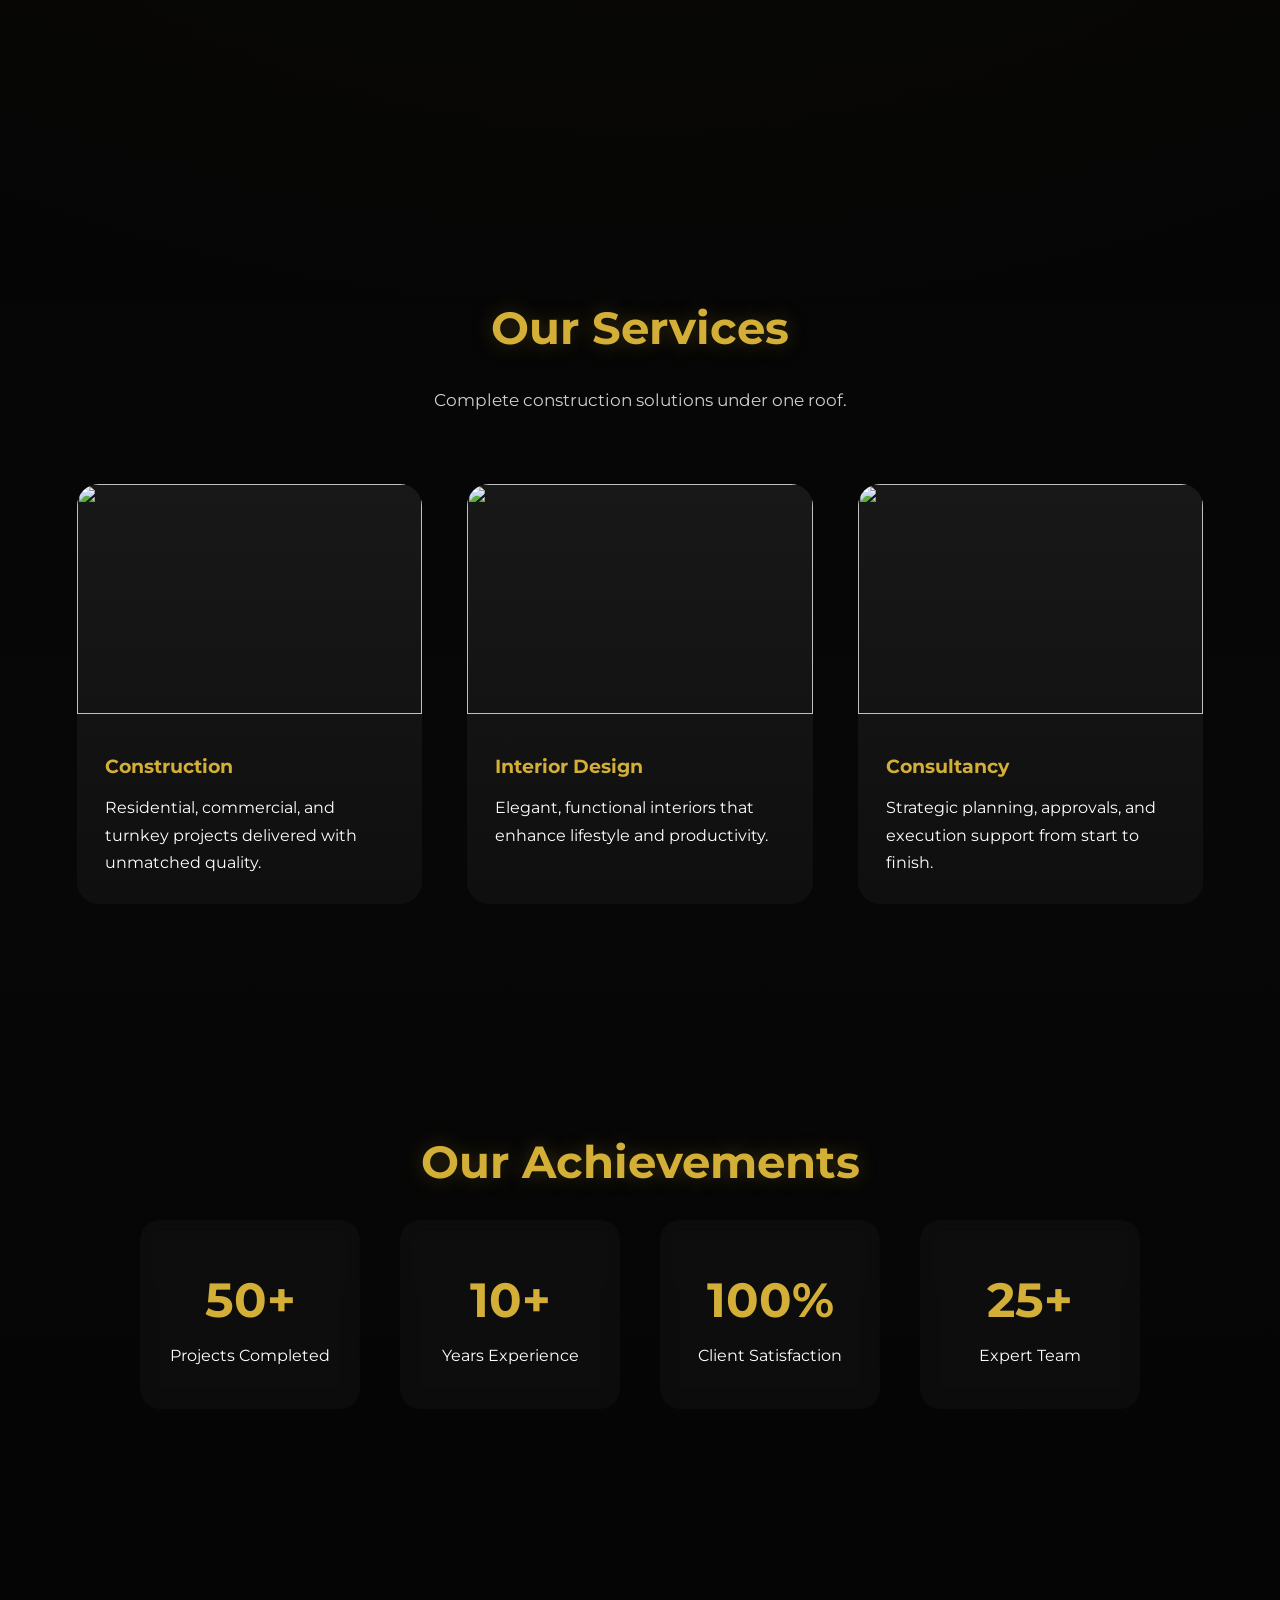
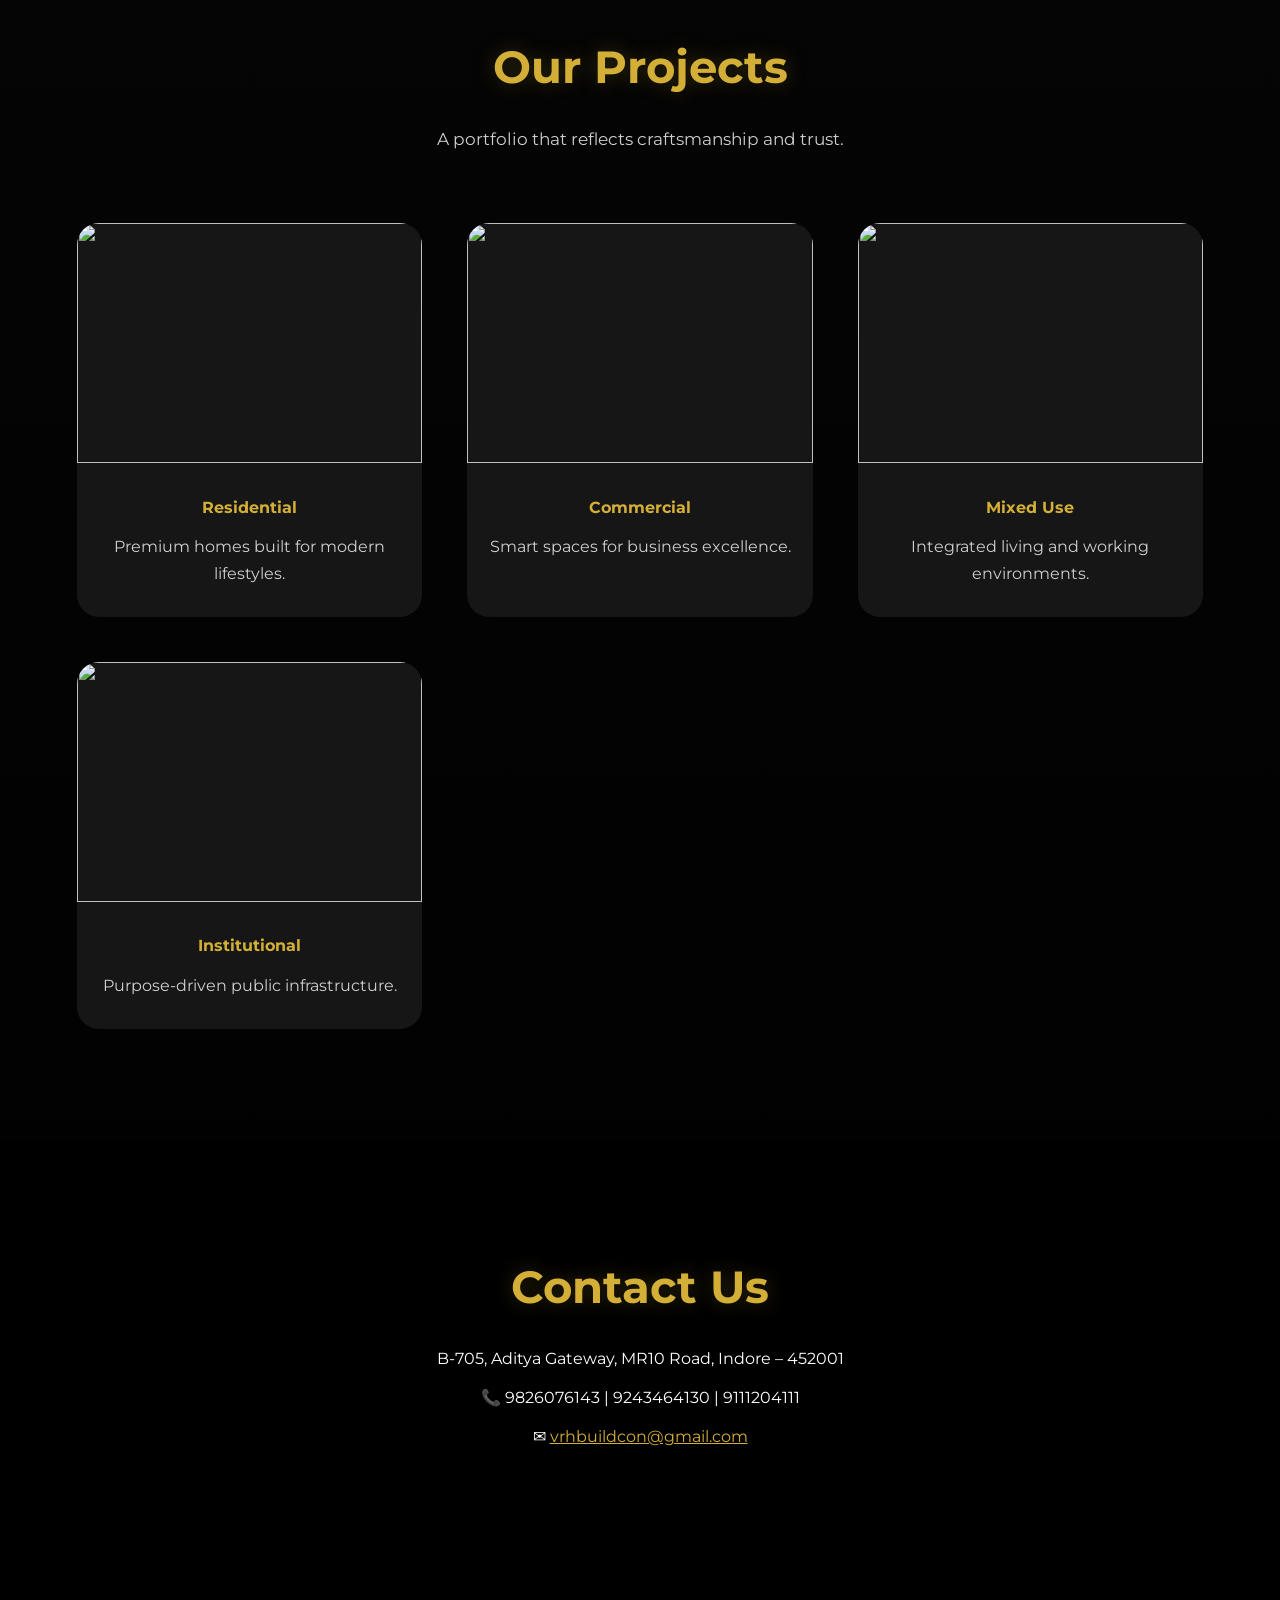
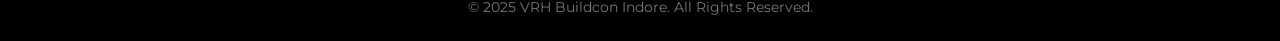
==== commit e3d506b6: "index.html" ====
--- a/index.html
+++ b/index.html
@@ -11,10 +11,10 @@
   <style>
     :root {
       --gold: #d4af37;
-      --dark: #000;
-      --dark-soft: #111;
-      --card: #1a1a1a;
-      --text-light: #ccc;
+      --dark: #050505;
+      --dark-soft: #0e0e0e;
+      --card: #161616;
+      --text-light: #cfcfcf;
     }
 
     * {
@@ -26,9 +26,12 @@
     }
 
     body {
-      background: var(--dark);
+      background:
+        radial-gradient(circle at top, rgba(212,175,55,0.08), transparent 40%),
+        linear-gradient(180deg, #000 0%, #070707 50%, #000 100%);
       color: #fff;
       line-height: 1.7;
+      overflow-x: hidden;
     }
 
     /* HEADER */
@@ -36,24 +39,31 @@
       position: sticky;
       top: 0;
       z-index: 1000;
-      background: rgba(0,0,0,0.9);
-      backdrop-filter: blur(6px);
-      padding: 15px 5%;
+      background: rgba(0,0,0,0.75);
+      backdrop-filter: blur(10px);
+      padding: 14px 6%;
       display: flex;
       align-items: center;
       justify-content: space-between;
+      border-bottom: 1px solid rgba(255,255,255,0.05);
     }
 
     .logo img {
       height: 70px;
+      filter: drop-shadow(0 0 8px rgba(212,175,55,0.3));
     }
 
     nav a {
-      margin-left: 25px;
+      margin-left: 28px;
       text-decoration: none;
       color: #fff;
       font-weight: 500;
       position: relative;
+      transition: 0.3s;
+    }
+
+    nav a:hover {
+      color: var(--gold);
     }
 
     nav a::after {
@@ -67,77 +77,79 @@
       transition: 0.3s;
     }
 
-    nav a:hover::after {
-      width: 100%;
-    }
+    nav a:hover::after { width: 100%; }
 
     /* HERO */
     .hero {
-      height: 90vh;
+      height: 100vh;
       display: flex;
       flex-direction: column;
       justify-content: center;
       align-items: center;
       text-align: center;
       padding: 0 20px;
-      background: linear-gradient(rgba(0,0,0,0.7), rgba(0,0,0,0.7)),
-                  url('https://images.unsplash.com/photo-1503387762-592deb58ef4e') center/cover no-repeat;
+      background:
+        linear-gradient(rgba(0,0,0,0.75), rgba(0,0,0,0.9)),
+        url('https://images.unsplash.com/photo-1486406146926-c627a92ad1ab') center/cover fixed;
     }
 
     .hero h1 {
-      font-size: 3.5rem;
+      font-size: 3.8rem;
       font-weight: 800;
       color: var(--gold);
       letter-spacing: 2px;
+      text-shadow: 0 0 30px rgba(212,175,55,0.35);
     }
 
     .hero p {
-      margin-top: 15px;
-      font-size: 1.3rem;
-      max-width: 700px;
+      margin-top: 18px;
+      font-size: 1.35rem;
+      max-width: 800px;
       color: var(--text-light);
     }
 
     .hero .cta {
-      margin-top: 40px;
-      padding: 14px 40px;
-      background: var(--gold);
+      margin-top: 45px;
+      padding: 16px 48px;
+      background: linear-gradient(135deg, #d4af37, #b8962e);
       color: #000;
       font-weight: 700;
-      border-radius: 40px;
+      border-radius: 50px;
       text-decoration: none;
-      transition: 0.3s;
+      transition: 0.4s;
     }
 
     .hero .cta:hover {
-      transform: translateY(-3px);
-      box-shadow: 0 15px 40px rgba(212,175,55,0.4);
+      transform: translateY(-4px) scale(1.05);
+      box-shadow: 0 25px 60px rgba(212,175,55,0.5);
     }
 
     /* SECTIONS */
     section {
-      padding: 90px 5%;
+      padding: 110px 6%;
     }
 
     section h2 {
       text-align: center;
-      font-size: 2.6rem;
+      font-size: 2.8rem;
       margin-bottom: 20px;
       color: var(--gold);
+      text-shadow: 0 0 20px rgba(212,175,55,0.25);
     }
 
     .subtitle {
       text-align: center;
       color: var(--text-light);
-      max-width: 800px;
-      margin: 0 auto 60px;
+      max-width: 900px;
+      margin: 0 auto 70px;
+      font-size: 1.05rem;
     }
 
     /* ABOUT */
     .about {
       display: grid;
-      grid-template-columns: repeat(auto-fit, minmax(300px, 1fr));
-      gap: 50px;
+      grid-template-columns: repeat(auto-fit, minmax(320px, 1fr));
+      gap: 60px;
       align-items: center;
       max-width: 1200px;
       margin: auto;
@@ -145,104 +157,150 @@
 
     .about img {
       width: 100%;
-      border-radius: 15px;
+      border-radius: 20px;
+      box-shadow: 0 30px 70px rgba(0,0,0,0.8);
+    }
+
+    /* IMAGE STRIP */
+    .image-strip {
+      display: flex;
+      gap: 25px;
+      overflow-x: auto;
+      padding: 40px 0;
+      scrollbar-width: none;
+    }
+
+    .image-strip img {
+      min-width: 300px;
+      height: 220px;
+      object-fit: cover;
+      border-radius: 18px;
+      transition: 0.4s;
+    }
+
+    .image-strip img:hover {
+      transform: scale(1.08);
     }
 
     /* SERVICES */
     .services {
       display: grid;
       grid-template-columns: repeat(auto-fit, minmax(280px, 1fr));
-      gap: 40px;
+      gap: 45px;
       max-width: 1200px;
       margin: auto;
     }
 
     .service {
-      background: var(--card);
-      border-radius: 18px;
+      background: linear-gradient(180deg, #181818, #0f0f0f);
+      border-radius: 22px;
       overflow: hidden;
       transition: 0.4s;
     }
 
     .service:hover {
-      transform: translateY(-10px);
-      box-shadow: 0 20px 50px rgba(0,0,0,0.7);
+      transform: translateY(-12px);
+      box-shadow: 0 35px 80px rgba(0,0,0,0.8);
     }
 
     .service img {
       width: 100%;
-      height: 220px;
+      height: 230px;
       object-fit: cover;
     }
 
     .service-content {
-      padding: 25px;
+      padding: 28px;
     }
 
     .service-content h3 {
       color: var(--gold);
-      margin-bottom: 10px;
+      margin-bottom: 12px;
+    }
+
+    /* STATS */
+    .stats {
+      display: grid;
+      grid-template-columns: repeat(auto-fit, minmax(200px, 1fr));
+      gap: 40px;
+      max-width: 1000px;
+      margin: auto;
+      text-align: center;
+    }
+
+    .stat {
+      background: rgba(255,255,255,0.03);
+      padding: 40px 20px;
+      border-radius: 20px;
+      backdrop-filter: blur(8px);
+    }
+
+    .stat h3 {
+      font-size: 3rem;
+      color: var(--gold);
     }
 
     /* PROJECTS */
     .projects {
       display: grid;
-      grid-template-columns: repeat(auto-fit, minmax(280px, 1fr));
-      gap: 40px;
+      grid-template-columns: repeat(auto-fit, minmax(300px, 1fr));
+      gap: 45px;
       max-width: 1200px;
       margin: auto;
     }
 
     .project {
       background: var(--card);
-      border-radius: 18px;
+      border-radius: 22px;
       overflow: hidden;
       text-align: center;
     }
 
     .project img {
       width: 100%;
-      height: 220px;
+      height: 240px;
       object-fit: cover;
     }
 
     .project h4 {
       color: var(--gold);
-      margin: 20px 0 10px;
+      margin: 22px 0 12px;
     }
 
     .project p {
       color: var(--text-light);
-      padding: 0 20px 30px;
-    }
-
-    /* WHY CHOOSE US */
-    .why {
-      max-width: 1000px;
-      margin: auto;
-      text-align: center;
-    }
-
-    .why p {
-      margin-top: 20px;
-      color: var(--text-light);
+      padding: 0 22px 30px;
     }
 
     /* CONTACT */
     .contact {
-      background: var(--dark-soft);
-      text-align: center;
-    }
-
-    .contact p {
-      margin: 10px 0;
-    }
-
-    /* FOOTER */
+      background:
+        linear-gradient(rgba(0,0,0,0.9), rgba(0,0,0,0.95)),
+        url('https://images.unsplash.com/photo-1504307651254-35680f356dfd') center/cover fixed;
+      text-align: center;
+    }
+
+    .contact p { margin: 12px 0; }
+
+    /* FLOATING WHATSAPP */
+    .whatsapp {
+      position: fixed;
+      bottom: 25px;
+      right: 25px;
+      background: #25d366;
+      color: #fff;
+      padding: 14px 18px;
+      border-radius: 50px;
+      text-decoration: none;
+      font-weight: 600;
+      box-shadow: 0 20px 40px rgba(0,0,0,0.6);
+      z-index: 999;
+    }
+
     footer {
       background: #000;
       text-align: center;
-      padding: 20px;
+      padding: 22px;
       color: #777;
       font-size: 0.9rem;
     }
@@ -253,7 +311,6 @@
     }
   </style>
 </head>
-
 <body>
 
 <header>
@@ -264,105 +321,84 @@
     <a href="#about">About</a>
     <a href="#services">Services</a>
     <a href="#projects">Projects</a>
-    <a href="#why">Why Us</a>
     <a href="#contact">Contact</a>
   </nav>
 </header>
 
 <section class="hero">
   <h1>Building Your Dreams</h1>
-  <p>Premium Construction, Interior & Consultancy Solutions Built on Trust, Precision, and Excellence.</p>
-  <a href="#contact" class="cta">Get in Touch</a>
+  <p>Luxury Construction, Interior & Consultancy Solutions Crafted with Precision and Trust.</p>
+  <a href="#contact" class="cta">Start Your Project</a>
 </section>
 
 <section id="about">
   <h2>About VRH Buildcon</h2>
-  <p class="subtitle">Crafting landmarks that define quality, innovation, and timeless design.</p>
-
+  <p class="subtitle">We design, build, and deliver spaces that define modern living.</p>
   <div class="about">
     <div>
       <p>
-        VRH Buildcon is a forward-thinking construction and design company committed to delivering projects that combine
-        structural excellence with architectural elegance. From residential and commercial developments to interiors
-        and consultancy services, we transform ideas into enduring realities.
+        VRH Buildcon stands for excellence in construction, interior design, and consultancy.
+        We combine architectural innovation, premium materials, and expert execution to
+        create landmarks that inspire trust and admiration.
       </p>
     </div>
-    <img src="https://i.ibb.co/cXJ8jBcs/About-Us.jpg" alt="About VRH Buildcon">
+    <img src="https://i.ibb.co/cXJ8jBcs/About-Us.jpg">
+  </div>
+
+  <div class="image-strip">
+    <img src="https://images.unsplash.com/photo-1568605114967-8130f3a36994">
+    <img src="https://images.unsplash.com/photo-1501183638710-841dd1904471">
+    <img src="https://images.unsplash.com/photo-1497366216548-37526070297c">
+    <img src="https://images.unsplash.com/photo-1505691938895-1758d7feb511">
   </div>
 </section>
 
 <section id="services">
   <h2>Our Services</h2>
-  <p class="subtitle">End-to-end solutions tailored to meet modern construction demands.</p>
-
+  <p class="subtitle">Complete construction solutions under one roof.</p>
   <div class="services">
     <div class="service">
       <img src="https://i.ibb.co/Kcq0BFVc/Construction-image.jpg">
       <div class="service-content">
         <h3>Construction</h3>
-        <p>Residential, commercial, and turnkey construction executed with precision, safety, and efficiency.</p>
+        <p>Residential, commercial, and turnkey projects delivered with unmatched quality.</p>
       </div>
     </div>
-
     <div class="service">
       <img src="https://i.ibb.co/jPx6pFSF/Interior-design.jpg">
       <div class="service-content">
         <h3>Interior Design</h3>
-        <p>Elegant, functional, and personalized interiors designed to elevate living and workspaces.</p>
+        <p>Elegant, functional interiors that enhance lifestyle and productivity.</p>
       </div>
     </div>
-
     <div class="service">
       <img src="https://i.ibb.co/Rkw7DFL5/Consultary-Services.jpg">
       <div class="service-content">
         <h3>Consultancy</h3>
-        <p>Professional guidance, planning, and project management from concept to completion.</p>
+        <p>Strategic planning, approvals, and execution support from start to finish.</p>
       </div>
     </div>
   </div>
 </section>
 
+<section>
+  <h2>Our Achievements</h2>
+  <div class="stats">
+    <div class="stat"><h3>50+</h3><p>Projects Completed</p></div>
+    <div class="stat"><h3>10+</h3><p>Years Experience</p></div>
+    <div class="stat"><h3>100%</h3><p>Client Satisfaction</p></div>
+    <div class="stat"><h3>25+</h3><p>Expert Team</p></div>
+  </div>
+</section>
+
 <section id="projects">
   <h2>Our Projects</h2>
-  <p class="subtitle">A portfolio that reflects trust, craftsmanship, and innovation.</p>
-
+  <p class="subtitle">A portfolio that reflects craftsmanship and trust.</p>
   <div class="projects">
-    <div class="project">
-      <img src="https://i.ibb.co/67W53xnR/Residental.png">
-      <h4>Residential Developments</h4>
-      <p>Modern homes built with comfort, durability, and aesthetics in mind.</p>
-    </div>
-
-    <div class="project">
-      <img src="https://i.ibb.co/TDGt70MY/Commercial.png">
-      <h4>Commercial Spaces</h4>
-      <p>Smartly designed offices and business spaces that inspire productivity.</p>
-    </div>
-
-    <div class="project">
-      <img src="https://i.ibb.co/NnJw0kMf/Mixed.png">
-      <h4>Mixed-Use Projects</h4>
-      <p>Integrated developments blending residential, retail, and work environments.</p>
-    </div>
-
-    <div class="project">
-      <img src="https://i.ibb.co/MxFpgckT/Institutional.png">
-      <h4>Institutional Buildings</h4>
-      <p>Purpose-driven structures for education, healthcare, and public use.</p>
-    </div>
-  </div>
-</section>
-
-<section id="why">
-  <h2>Why Choose VRH Buildcon</h2>
-  <div class="why">
-    <p>
-      ✔ Uncompromising Quality & Safety Standards<br>
-      ✔ Client-Centric Approach<br>
-      ✔ Experienced Architects & Engineers<br>
-      ✔ Modern Technology & Sustainable Practices<br>
-      ✔ Timely Project Delivery
-    </p>
+    <div class="project"><img src="https://i.ibb.co/67W53xnR/Residental.png"><h4>Residential</h4><p>Premium homes built for modern lifestyles.</p></div>
+    <div class="project"><img src="https://i.ibb.co/TDGt70MY/Commercial.png"><h4>Commercial</h4><p>Smart spaces for business excellence.</p></div>
+    <div class="project"><img src="https://i.ibb.co/NnJw0kMf/Mixed.png"><h4>Mixed Use</h4><p>Integrated living and working environments.</p></div>
+    <div class="project"><img src="https://i.ibb.co/MxFpgckT/Institutional.png"><h4>Institutional</h4><p>Purpose-driven public infrastructure.</p></div>
   </div>
 </section>
 
@@ -373,6 +409,8 @@
   <p>✉ <a href="mailto:vrhbuildcon@gmail.com" style="color:var(--gold)">vrhbuildcon@gmail.com</a></p>
 </section>
 
+<a class="whatsapp" href="https://wa.me/919826076143">WhatsApp Us</a>
+
 <footer>
   <p>© 2025 VRH Buildcon Indore. All Rights Reserved.</p>
 </footer>
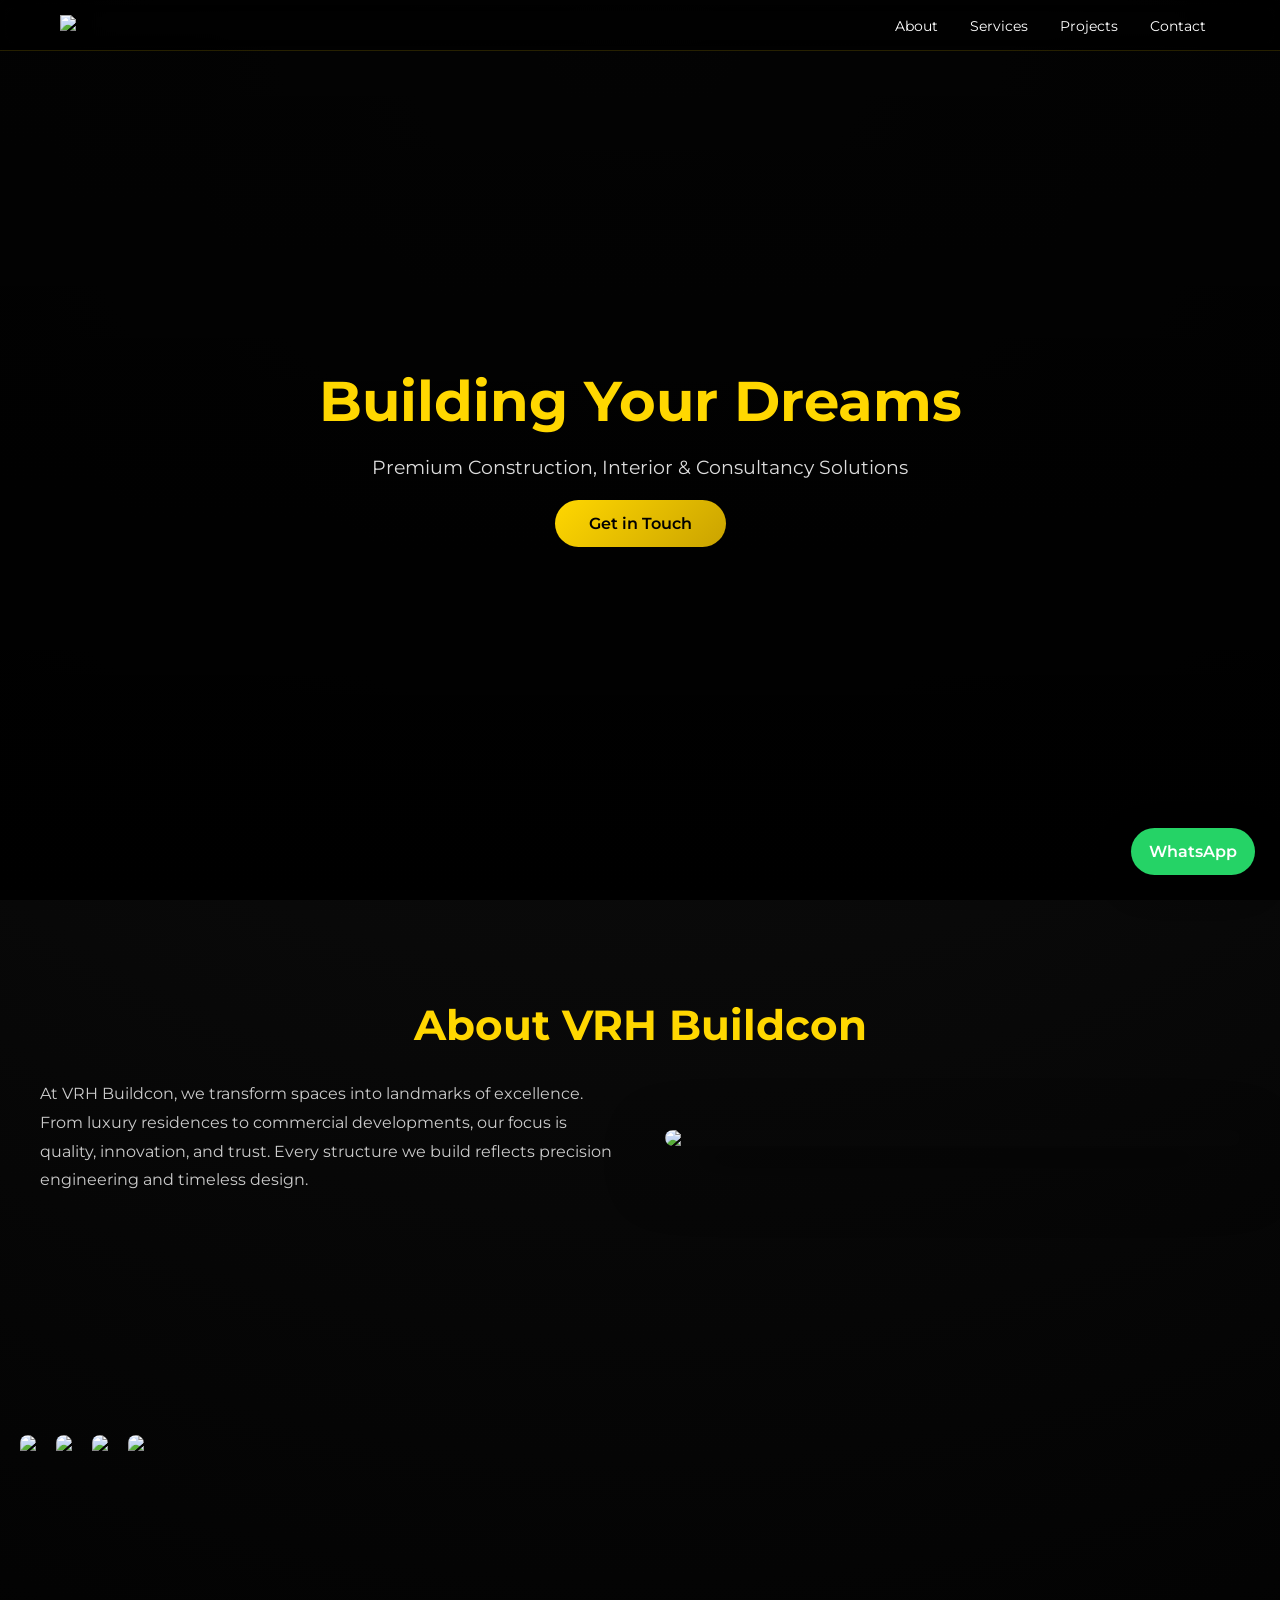
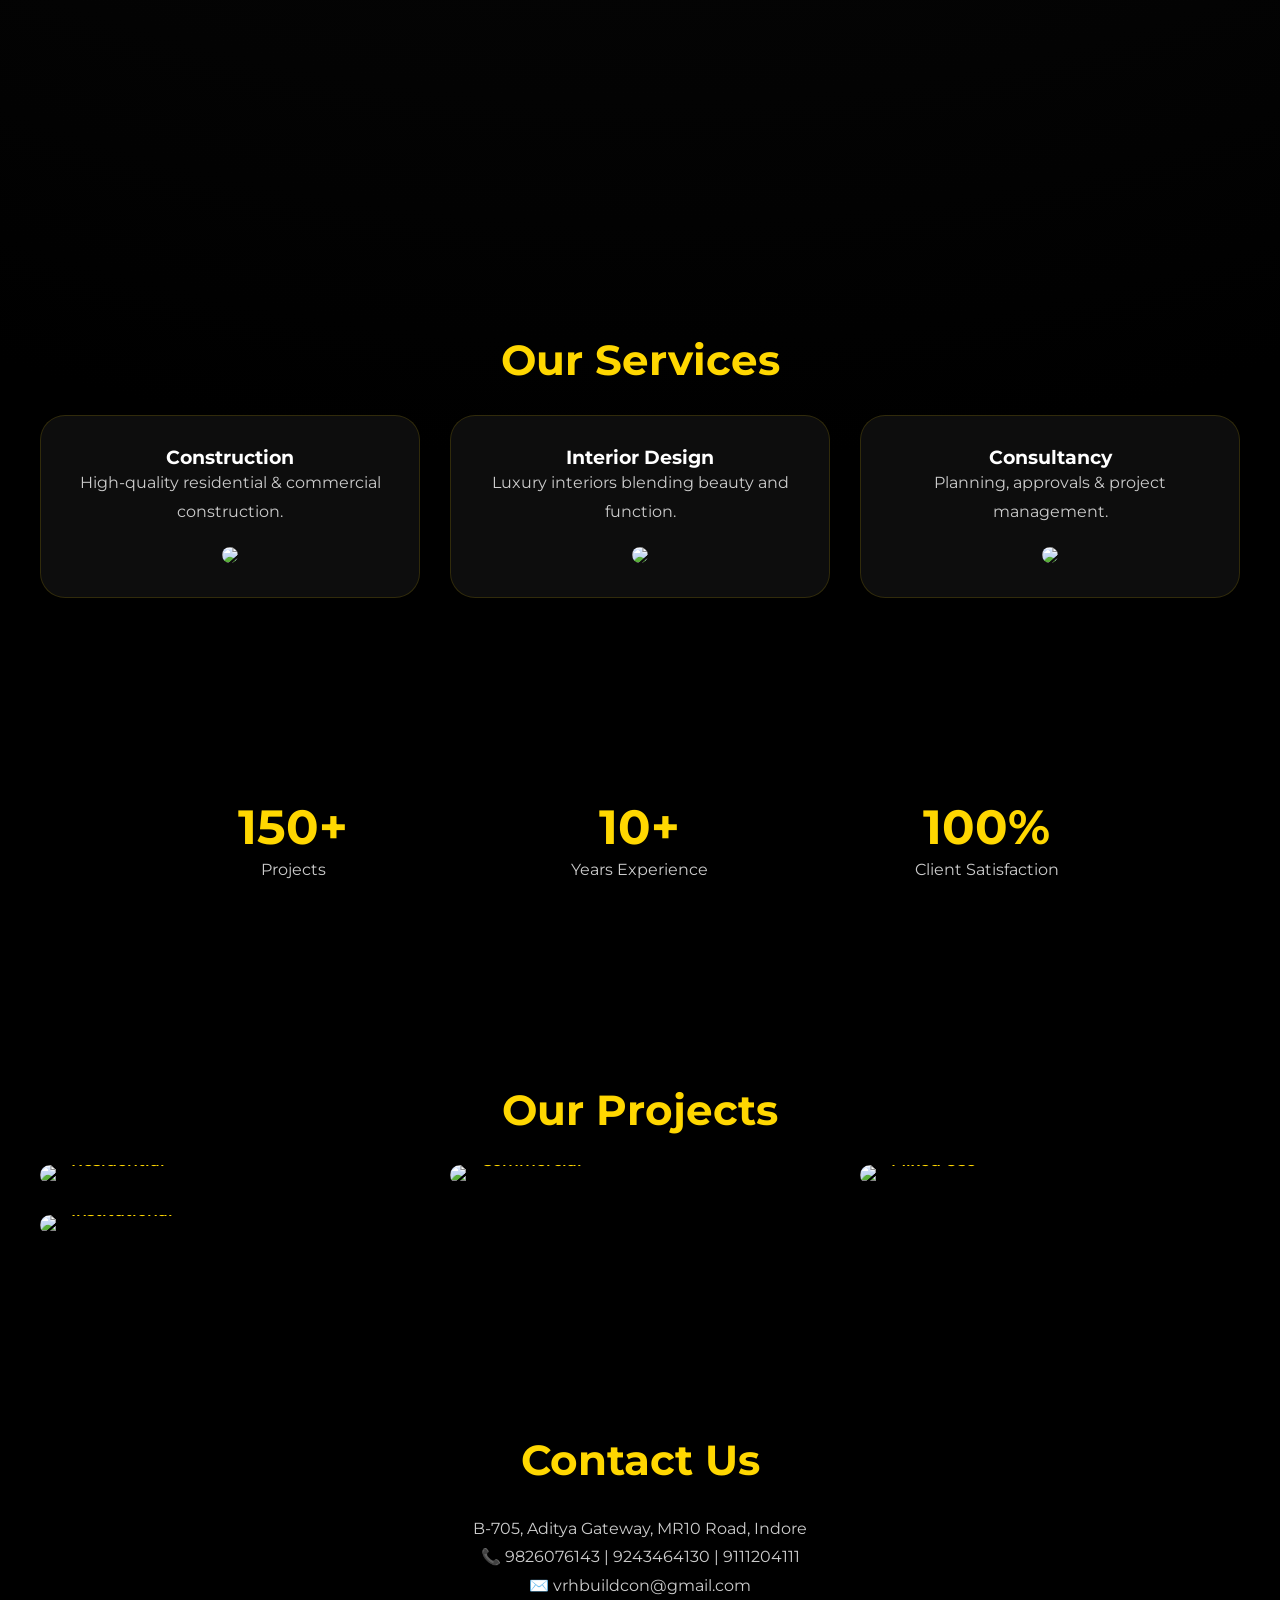
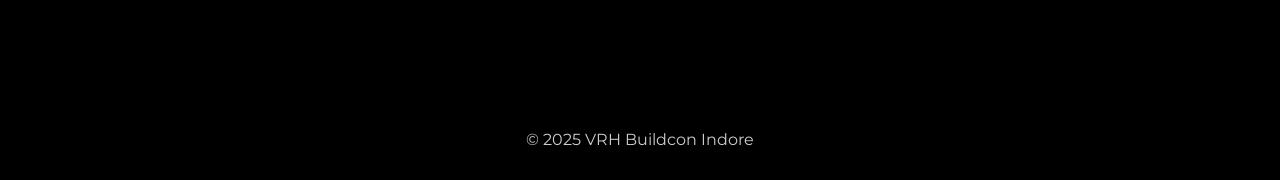
==== commit cffd9835: "index.html" ====
--- a/index.html
+++ b/index.html
@@ -3,417 +3,153 @@
 <head>
   <meta charset="UTF-8" />
   <meta name="viewport" content="width=device-width, initial-scale=1.0" />
-  <title>VRH Buildcon | Building Your Dreams</title>
-
-  <!-- Google Fonts -->
-  <link href="https://fonts.googleapis.com/css2?family=Montserrat:wght@300;400;600;700;800&display=swap" rel="stylesheet">
-
+  <title>VRH Buildcon – Building Your Dreams</title>
+  <link href="https://fonts.googleapis.com/css2?family=Montserrat:wght@300;400;600;700&display=swap" rel="stylesheet">
   <style>
-    :root {
-      --gold: #d4af37;
-      --dark: #050505;
-      --dark-soft: #0e0e0e;
-      --card: #161616;
-      --text-light: #cfcfcf;
-    }
-
-    * {
-      margin: 0;
-      padding: 0;
-      box-sizing: border-box;
-      font-family: 'Montserrat', sans-serif;
-      scroll-behavior: smooth;
-    }
-
-    body {
-      background:
-        radial-gradient(circle at top, rgba(212,175,55,0.08), transparent 40%),
-        linear-gradient(180deg, #000 0%, #070707 50%, #000 100%);
-      color: #fff;
-      line-height: 1.7;
-      overflow-x: hidden;
-    }
+    *{margin:0;padding:0;box-sizing:border-box;font-family:'Montserrat',sans-serif}
+    html{scroll-behavior:smooth}
+    body{background:radial-gradient(circle at top,#111,#000 60%);color:#fff;overflow-x:hidden}
 
     /* HEADER */
-    header {
-      position: sticky;
-      top: 0;
-      z-index: 1000;
-      background: rgba(0,0,0,0.75);
-      backdrop-filter: blur(10px);
-      padding: 14px 6%;
-      display: flex;
-      align-items: center;
-      justify-content: space-between;
-      border-bottom: 1px solid rgba(255,255,255,0.05);
-    }
-
-    .logo img {
-      height: 70px;
-      filter: drop-shadow(0 0 8px rgba(212,175,55,0.3));
-    }
-
-    nav a {
-      margin-left: 28px;
-      text-decoration: none;
-      color: #fff;
-      font-weight: 500;
-      position: relative;
-      transition: 0.3s;
-    }
-
-    nav a:hover {
-      color: var(--gold);
-    }
-
-    nav a::after {
-      content: '';
-      position: absolute;
-      width: 0;
-      height: 2px;
-      background: var(--gold);
-      left: 0;
-      bottom: -6px;
-      transition: 0.3s;
-    }
-
-    nav a:hover::after { width: 100%; }
+    header{position:fixed;top:0;width:100%;z-index:1000;background:rgba(0,0,0,.6);backdrop-filter:blur(12px);border-bottom:1px solid rgba(255,215,0,.15)}
+    .nav-wrap{max-width:1200px;margin:auto;padding:15px 20px;display:flex;align-items:center;justify-content:space-between}
+    nav a{color:#fff;text-decoration:none;margin:0 14px;font-size:.9rem;position:relative}
+    nav a::after{content:"";position:absolute;left:0;bottom:-5px;width:0;height:2px;background:gold;transition:.3s}
+    nav a:hover::after{width:100%}
+    .logo img{height:60px}
 
     /* HERO */
-    .hero {
-      height: 100vh;
-      display: flex;
-      flex-direction: column;
-      justify-content: center;
-      align-items: center;
-      text-align: center;
-      padding: 0 20px;
-      background:
-        linear-gradient(rgba(0,0,0,0.75), rgba(0,0,0,0.9)),
-        url('https://images.unsplash.com/photo-1486406146926-c627a92ad1ab') center/cover fixed;
-    }
+    .hero{height:100vh;display:flex;align-items:center;justify-content:center;text-align:center;background:url('https://images.unsplash.com/photo-1503387762-592deb58ef4e') center/cover fixed}
+    .hero::after{content:"";position:absolute;inset:0;background:linear-gradient(to bottom,rgba(0,0,0,.8),#000)}
+    .hero-content{position:relative;z-index:2;max-width:800px;padding:20px}
+    .hero h1{font-size:3.5rem;color:gold}
+    .hero p{margin:15px 0 30px;color:#ddd;font-size:1.2rem}
+    .btn{padding:14px 34px;border-radius:40px;background:linear-gradient(135deg,gold,#caa300);color:#000;font-weight:600;text-decoration:none;transition:.3s}
+    .btn:hover{transform:translateY(-3px);box-shadow:0 10px 30px rgba(255,215,0,.4)}
 
-    .hero h1 {
-      font-size: 3.8rem;
-      font-weight: 800;
-      color: var(--gold);
-      letter-spacing: 2px;
-      text-shadow: 0 0 30px rgba(212,175,55,0.35);
-    }
-
-    .hero p {
-      margin-top: 18px;
-      font-size: 1.35rem;
-      max-width: 800px;
-      color: var(--text-light);
-    }
-
-    .hero .cta {
-      margin-top: 45px;
-      padding: 16px 48px;
-      background: linear-gradient(135deg, #d4af37, #b8962e);
-      color: #000;
-      font-weight: 700;
-      border-radius: 50px;
-      text-decoration: none;
-      transition: 0.4s;
-    }
-
-    .hero .cta:hover {
-      transform: translateY(-4px) scale(1.05);
-      box-shadow: 0 25px 60px rgba(212,175,55,0.5);
-    }
-
-    /* SECTIONS */
-    section {
-      padding: 110px 6%;
-    }
-
-    section h2 {
-      text-align: center;
-      font-size: 2.8rem;
-      margin-bottom: 20px;
-      color: var(--gold);
-      text-shadow: 0 0 20px rgba(212,175,55,0.25);
-    }
-
-    .subtitle {
-      text-align: center;
-      color: var(--text-light);
-      max-width: 900px;
-      margin: 0 auto 70px;
-      font-size: 1.05rem;
-    }
+    section{padding:100px 20px}
+    h2{text-align:center;color:gold;font-size:2.6rem;margin-bottom:30px}
+    p{color:#ccc;line-height:1.8}
 
     /* ABOUT */
-    .about {
-      display: grid;
-      grid-template-columns: repeat(auto-fit, minmax(320px, 1fr));
-      gap: 60px;
-      align-items: center;
-      max-width: 1200px;
-      margin: auto;
-    }
-
-    .about img {
-      width: 100%;
-      border-radius: 20px;
-      box-shadow: 0 30px 70px rgba(0,0,0,0.8);
-    }
+    .about{max-width:1200px;margin:auto;display:grid;grid-template-columns:1fr 1fr;gap:50px;align-items:center}
+    .about img{width:100%;border-radius:20px;box-shadow:0 20px 60px rgba(0,0,0,.7)}
 
     /* IMAGE STRIP */
-    .image-strip {
-      display: flex;
-      gap: 25px;
-      overflow-x: auto;
-      padding: 40px 0;
-      scrollbar-width: none;
-    }
-
-    .image-strip img {
-      min-width: 300px;
-      height: 220px;
-      object-fit: cover;
-      border-radius: 18px;
-      transition: 0.4s;
-    }
-
-    .image-strip img:hover {
-      transform: scale(1.08);
-    }
+    .strip{display:flex;gap:20px;overflow-x:auto;padding:40px 0}
+    .strip img{height:260px;border-radius:20px;transition:.4s}
+    .strip img:hover{transform:scale(1.08)}
 
     /* SERVICES */
-    .services {
-      display: grid;
-      grid-template-columns: repeat(auto-fit, minmax(280px, 1fr));
-      gap: 45px;
-      max-width: 1200px;
-      margin: auto;
-    }
+    .services{max-width:1200px;margin:auto;display:grid;grid-template-columns:repeat(auto-fit,minmax(280px,1fr));gap:30px}
+    .card{background:rgba(255,255,255,.05);border:1px solid rgba(255,215,0,.15);border-radius:25px;padding:30px;text-align:center;transition:.4s;backdrop-filter:blur(10px)}
+    .card:hover{transform:translateY(-12px);box-shadow:0 25px 60px rgba(255,215,0,.25)}
+    .card img{width:100%;border-radius:15px;margin-top:20px}
 
-    .service {
-      background: linear-gradient(180deg, #181818, #0f0f0f);
-      border-radius: 22px;
-      overflow: hidden;
-      transition: 0.4s;
-    }
-
-    .service:hover {
-      transform: translateY(-12px);
-      box-shadow: 0 35px 80px rgba(0,0,0,0.8);
-    }
-
-    .service img {
-      width: 100%;
-      height: 230px;
-      object-fit: cover;
-    }
-
-    .service-content {
-      padding: 28px;
-    }
-
-    .service-content h3 {
-      color: var(--gold);
-      margin-bottom: 12px;
-    }
-
-    /* STATS */
-    .stats {
-      display: grid;
-      grid-template-columns: repeat(auto-fit, minmax(200px, 1fr));
-      gap: 40px;
-      max-width: 1000px;
-      margin: auto;
-      text-align: center;
-    }
-
-    .stat {
-      background: rgba(255,255,255,0.03);
-      padding: 40px 20px;
-      border-radius: 20px;
-      backdrop-filter: blur(8px);
-    }
-
-    .stat h3 {
-      font-size: 3rem;
-      color: var(--gold);
-    }
+    /* COUNTERS */
+    .stats{display:grid;grid-template-columns:repeat(auto-fit,minmax(200px,1fr));gap:40px;max-width:1000px;margin:auto;text-align:center}
+    .stat h3{font-size:3rem;color:gold}
 
     /* PROJECTS */
-    .projects {
-      display: grid;
-      grid-template-columns: repeat(auto-fit, minmax(300px, 1fr));
-      gap: 45px;
-      max-width: 1200px;
-      margin: auto;
-    }
-
-    .project {
-      background: var(--card);
-      border-radius: 22px;
-      overflow: hidden;
-      text-align: center;
-    }
-
-    .project img {
-      width: 100%;
-      height: 240px;
-      object-fit: cover;
-    }
-
-    .project h4 {
-      color: var(--gold);
-      margin: 22px 0 12px;
-    }
-
-    .project p {
-      color: var(--text-light);
-      padding: 0 22px 30px;
-    }
+    .projects{max-width:1200px;margin:auto;display:grid;grid-template-columns:repeat(auto-fit,minmax(280px,1fr));gap:30px}
+    .project{position:relative;overflow:hidden;border-radius:20px}
+    .project img{width:100%;transition:.4s}
+    .project:hover img{transform:scale(1.1)}
+    .project span{position:absolute;bottom:0;width:100%;padding:15px;background:linear-gradient(to top,#000,transparent);color:gold;font-weight:600}
 
     /* CONTACT */
-    .contact {
-      background:
-        linear-gradient(rgba(0,0,0,0.9), rgba(0,0,0,0.95)),
-        url('https://images.unsplash.com/photo-1504307651254-35680f356dfd') center/cover fixed;
-      text-align: center;
-    }
+    .contact{background:url('https://images.unsplash.com/photo-1504307651254-35680f356dfd') center/cover fixed;position:relative}
+    .contact::after{content:"";position:absolute;inset:0;background:rgba(0,0,0,.85)}
+    .contact-box{position:relative;z-index:2;max-width:800px;margin:auto;text-align:center}
 
-    .contact p { margin: 12px 0; }
+    footer{text-align:center;padding:25px;color:#777}
 
     /* FLOATING WHATSAPP */
-    .whatsapp {
-      position: fixed;
-      bottom: 25px;
-      right: 25px;
-      background: #25d366;
-      color: #fff;
-      padding: 14px 18px;
-      border-radius: 50px;
-      text-decoration: none;
-      font-weight: 600;
-      box-shadow: 0 20px 40px rgba(0,0,0,0.6);
-      z-index: 999;
-    }
+    .whatsapp{position:fixed;bottom:25px;right:25px;background:#25D366;color:#fff;padding:14px 18px;border-radius:50px;text-decoration:none;font-weight:600;box-shadow:0 10px 30px rgba(0,0,0,.5)}
 
-    footer {
-      background: #000;
-      text-align: center;
-      padding: 22px;
-      color: #777;
-      font-size: 0.9rem;
-    }
-
-    @media (max-width: 768px) {
-      .hero h1 { font-size: 2.6rem; }
-      nav { display: none; }
-    }
+    @media(max-width:900px){.about{grid-template-columns:1fr}.hero h1{font-size:2.6rem}}
   </style>
 </head>
 <body>
 
 <header>
-  <div class="logo">
-    <img src="https://i.ibb.co/yjk967c/VRH-logo-black.png" alt="VRH Buildcon">
+  <div class="nav-wrap">
+    <div class="logo"><img src="https://i.ibb.co/yjk967c/VRH-logo-black.png"></div>
+    <nav>
+      <a href="#about">About</a>
+      <a href="#services">Services</a>
+      <a href="#projects">Projects</a>
+      <a href="#contact">Contact</a>
+    </nav>
   </div>
-  <nav>
-    <a href="#about">About</a>
-    <a href="#services">Services</a>
-    <a href="#projects">Projects</a>
-    <a href="#contact">Contact</a>
-  </nav>
 </header>
 
 <section class="hero">
-  <h1>Building Your Dreams</h1>
-  <p>Luxury Construction, Interior & Consultancy Solutions Crafted with Precision and Trust.</p>
-  <a href="#contact" class="cta">Start Your Project</a>
+  <div class="hero-content">
+    <h1>Building Your Dreams</h1>
+    <p>Premium Construction, Interior & Consultancy Solutions</p>
+    <a href="#contact" class="btn">Get in Touch</a>
+  </div>
 </section>
 
 <section id="about">
   <h2>About VRH Buildcon</h2>
-  <p class="subtitle">We design, build, and deliver spaces that define modern living.</p>
   <div class="about">
-    <div>
-      <p>
-        VRH Buildcon stands for excellence in construction, interior design, and consultancy.
-        We combine architectural innovation, premium materials, and expert execution to
-        create landmarks that inspire trust and admiration.
-      </p>
-    </div>
+    <p>At VRH Buildcon, we transform spaces into landmarks of excellence. From luxury residences to commercial developments, our focus is quality, innovation, and trust. Every structure we build reflects precision engineering and timeless design.</p>
     <img src="https://i.ibb.co/cXJ8jBcs/About-Us.jpg">
   </div>
+</section>
 
-  <div class="image-strip">
-    <img src="https://images.unsplash.com/photo-1568605114967-8130f3a36994">
+<section>
+  <div class="strip">
+    <img src="https://images.unsplash.com/photo-1600585154340-be6161a56a0c">
+    <img src="https://images.unsplash.com/photo-1522708323590-d24dbb6b0267">
     <img src="https://images.unsplash.com/photo-1501183638710-841dd1904471">
-    <img src="https://images.unsplash.com/photo-1497366216548-37526070297c">
-    <img src="https://images.unsplash.com/photo-1505691938895-1758d7feb511">
+    <img src="https://images.unsplash.com/photo-1484154218962-a197022b5858">
   </div>
 </section>
 
 <section id="services">
   <h2>Our Services</h2>
-  <p class="subtitle">Complete construction solutions under one roof.</p>
   <div class="services">
-    <div class="service">
-      <img src="https://i.ibb.co/Kcq0BFVc/Construction-image.jpg">
-      <div class="service-content">
-        <h3>Construction</h3>
-        <p>Residential, commercial, and turnkey projects delivered with unmatched quality.</p>
-      </div>
-    </div>
-    <div class="service">
-      <img src="https://i.ibb.co/jPx6pFSF/Interior-design.jpg">
-      <div class="service-content">
-        <h3>Interior Design</h3>
-        <p>Elegant, functional interiors that enhance lifestyle and productivity.</p>
-      </div>
-    </div>
-    <div class="service">
-      <img src="https://i.ibb.co/Rkw7DFL5/Consultary-Services.jpg">
-      <div class="service-content">
-        <h3>Consultancy</h3>
-        <p>Strategic planning, approvals, and execution support from start to finish.</p>
-      </div>
-    </div>
+    <div class="card"><h3>Construction</h3><p>High-quality residential & commercial construction.</p><img src="https://i.ibb.co/Kcq0BFVc/Construction-image.jpg"></div>
+    <div class="card"><h3>Interior Design</h3><p>Luxury interiors blending beauty and function.</p><img src="https://i.ibb.co/jPx6pFSF/Interior-design.jpg"></div>
+    <div class="card"><h3>Consultancy</h3><p>Planning, approvals & project management.</p><img src="https://i.ibb.co/Rkw7DFL5/Consultary-Services.jpg"></div>
   </div>
 </section>
 
 <section>
-  <h2>Our Achievements</h2>
   <div class="stats">
-    <div class="stat"><h3>50+</h3><p>Projects Completed</p></div>
+    <div class="stat"><h3>150+</h3><p>Projects</p></div>
     <div class="stat"><h3>10+</h3><p>Years Experience</p></div>
     <div class="stat"><h3>100%</h3><p>Client Satisfaction</p></div>
-    <div class="stat"><h3>25+</h3><p>Expert Team</p></div>
   </div>
 </section>
 
 <section id="projects">
   <h2>Our Projects</h2>
-  <p class="subtitle">A portfolio that reflects craftsmanship and trust.</p>
   <div class="projects">
-    <div class="project"><img src="https://i.ibb.co/67W53xnR/Residental.png"><h4>Residential</h4><p>Premium homes built for modern lifestyles.</p></div>
-    <div class="project"><img src="https://i.ibb.co/TDGt70MY/Commercial.png"><h4>Commercial</h4><p>Smart spaces for business excellence.</p></div>
-    <div class="project"><img src="https://i.ibb.co/NnJw0kMf/Mixed.png"><h4>Mixed Use</h4><p>Integrated living and working environments.</p></div>
-    <div class="project"><img src="https://i.ibb.co/MxFpgckT/Institutional.png"><h4>Institutional</h4><p>Purpose-driven public infrastructure.</p></div>
+    <div class="project"><img src="https://i.ibb.co/67W53xnR/Residental.png"><span>Residential</span></div>
+    <div class="project"><img src="https://i.ibb.co/TDGt70MY/Commercial.png"><span>Commercial</span></div>
+    <div class="project"><img src="https://i.ibb.co/NnJw0kMf/Mixed.png"><span>Mixed Use</span></div>
+    <div class="project"><img src="https://i.ibb.co/MxFpgckT/Institutional.png"><span>Institutional</span></div>
   </div>
 </section>
 
 <section id="contact" class="contact">
-  <h2>Contact Us</h2>
-  <p>B-705, Aditya Gateway, MR10 Road, Indore – 452001</p>
-  <p>📞 9826076143 | 9243464130 | 9111204111</p>
-  <p>✉ <a href="mailto:vrhbuildcon@gmail.com" style="color:var(--gold)">vrhbuildcon@gmail.com</a></p>
+  <div class="contact-box">
+    <h2>Contact Us</h2>
+    <p>B-705, Aditya Gateway, MR10 Road, Indore</p>
+    <p>📞 9826076143 | 9243464130 | 9111204111</p>
+    <p>✉️ vrhbuildcon@gmail.com</p>
+  </div>
 </section>
 
-<a class="whatsapp" href="https://wa.me/919826076143">WhatsApp Us</a>
+<footer>
+  <p>© 2025 VRH Buildcon Indore</p>
+</footer>
 
-<footer>
-  <p>© 2025 VRH Buildcon Indore. All Rights Reserved.</p>
-</footer>
+<a class="whatsapp" href="https://wa.me/919826076143">WhatsApp</a>
 
 </body>
 </html>
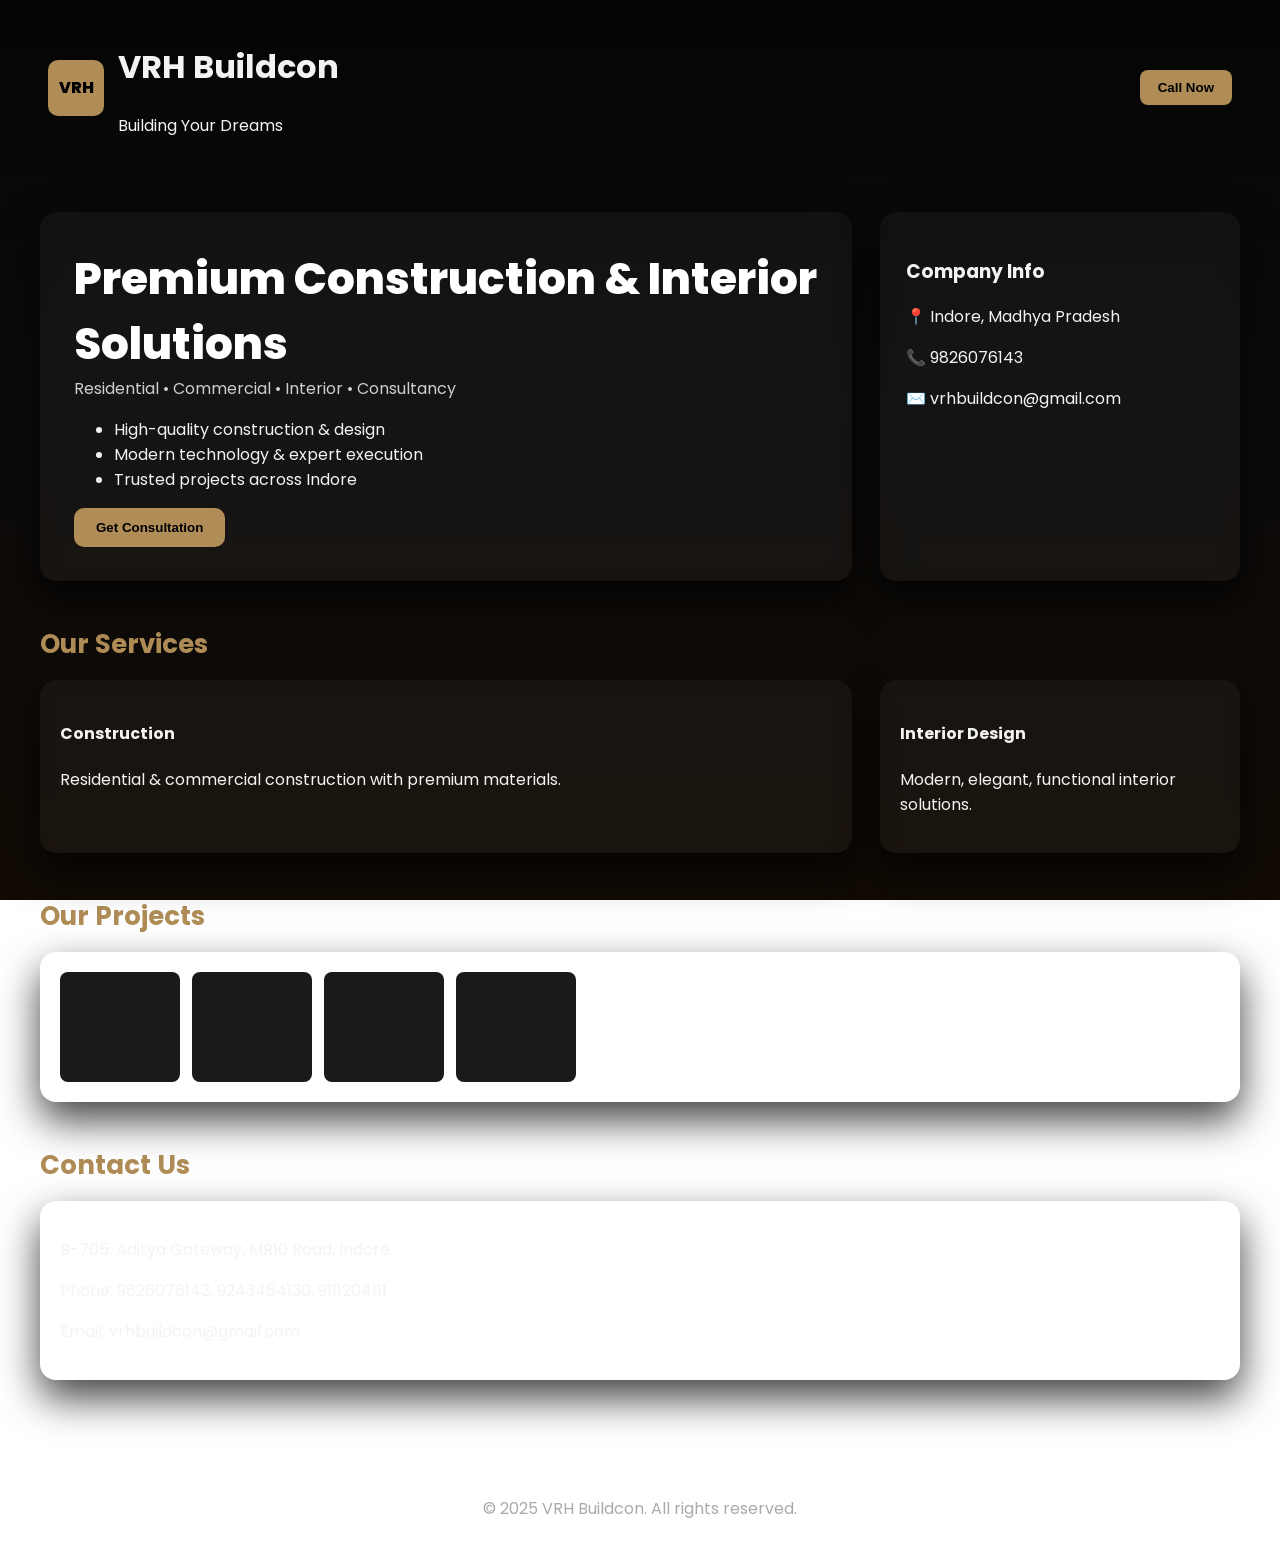
==== commit 9a607107: "index.html" ====
--- a/index.html
+++ b/index.html
@@ -1,155 +1,96 @@
-<!DOCTYPE html>
+<!doctype html>
 <html lang="en">
 <head>
-  <meta charset="UTF-8" />
-  <meta name="viewport" content="width=device-width, initial-scale=1.0" />
-  <title>VRH Buildcon – Building Your Dreams</title>
-  <link href="https://fonts.googleapis.com/css2?family=Montserrat:wght@300;400;600;700&display=swap" rel="stylesheet">
-  <style>
-    *{margin:0;padding:0;box-sizing:border-box;font-family:'Montserrat',sans-serif}
-    html{scroll-behavior:smooth}
-    body{background:radial-gradient(circle at top,#111,#000 60%);color:#fff;overflow-x:hidden}
-
-    /* HEADER */
-    header{position:fixed;top:0;width:100%;z-index:1000;background:rgba(0,0,0,.6);backdrop-filter:blur(12px);border-bottom:1px solid rgba(255,215,0,.15)}
-    .nav-wrap{max-width:1200px;margin:auto;padding:15px 20px;display:flex;align-items:center;justify-content:space-between}
-    nav a{color:#fff;text-decoration:none;margin:0 14px;font-size:.9rem;position:relative}
-    nav a::after{content:"";position:absolute;left:0;bottom:-5px;width:0;height:2px;background:gold;transition:.3s}
-    nav a:hover::after{width:100%}
-    .logo img{height:60px}
-
-    /* HERO */
-    .hero{height:100vh;display:flex;align-items:center;justify-content:center;text-align:center;background:url('https://images.unsplash.com/photo-1503387762-592deb58ef4e') center/cover fixed}
-    .hero::after{content:"";position:absolute;inset:0;background:linear-gradient(to bottom,rgba(0,0,0,.8),#000)}
-    .hero-content{position:relative;z-index:2;max-width:800px;padding:20px}
-    .hero h1{font-size:3.5rem;color:gold}
-    .hero p{margin:15px 0 30px;color:#ddd;font-size:1.2rem}
-    .btn{padding:14px 34px;border-radius:40px;background:linear-gradient(135deg,gold,#caa300);color:#000;font-weight:600;text-decoration:none;transition:.3s}
-    .btn:hover{transform:translateY(-3px);box-shadow:0 10px 30px rgba(255,215,0,.4)}
-
-    section{padding:100px 20px}
-    h2{text-align:center;color:gold;font-size:2.6rem;margin-bottom:30px}
-    p{color:#ccc;line-height:1.8}
-
-    /* ABOUT */
-    .about{max-width:1200px;margin:auto;display:grid;grid-template-columns:1fr 1fr;gap:50px;align-items:center}
-    .about img{width:100%;border-radius:20px;box-shadow:0 20px 60px rgba(0,0,0,.7)}
-
-    /* IMAGE STRIP */
-    .strip{display:flex;gap:20px;overflow-x:auto;padding:40px 0}
-    .strip img{height:260px;border-radius:20px;transition:.4s}
-    .strip img:hover{transform:scale(1.08)}
-
-    /* SERVICES */
-    .services{max-width:1200px;margin:auto;display:grid;grid-template-columns:repeat(auto-fit,minmax(280px,1fr));gap:30px}
-    .card{background:rgba(255,255,255,.05);border:1px solid rgba(255,215,0,.15);border-radius:25px;padding:30px;text-align:center;transition:.4s;backdrop-filter:blur(10px)}
-    .card:hover{transform:translateY(-12px);box-shadow:0 25px 60px rgba(255,215,0,.25)}
-    .card img{width:100%;border-radius:15px;margin-top:20px}
-
-    /* COUNTERS */
-    .stats{display:grid;grid-template-columns:repeat(auto-fit,minmax(200px,1fr));gap:40px;max-width:1000px;margin:auto;text-align:center}
-    .stat h3{font-size:3rem;color:gold}
-
-    /* PROJECTS */
-    .projects{max-width:1200px;margin:auto;display:grid;grid-template-columns:repeat(auto-fit,minmax(280px,1fr));gap:30px}
-    .project{position:relative;overflow:hidden;border-radius:20px}
-    .project img{width:100%;transition:.4s}
-    .project:hover img{transform:scale(1.1)}
-    .project span{position:absolute;bottom:0;width:100%;padding:15px;background:linear-gradient(to top,#000,transparent);color:gold;font-weight:600}
-
-    /* CONTACT */
-    .contact{background:url('https://images.unsplash.com/photo-1504307651254-35680f356dfd') center/cover fixed;position:relative}
-    .contact::after{content:"";position:absolute;inset:0;background:rgba(0,0,0,.85)}
-    .contact-box{position:relative;z-index:2;max-width:800px;margin:auto;text-align:center}
-
-    footer{text-align:center;padding:25px;color:#777}
-
-    /* FLOATING WHATSAPP */
-    .whatsapp{position:fixed;bottom:25px;right:25px;background:#25D366;color:#fff;padding:14px 18px;border-radius:50px;text-decoration:none;font-weight:600;box-shadow:0 10px 30px rgba(0,0,0,.5)}
-
-    @media(max-width:900px){.about{grid-template-columns:1fr}.hero h1{font-size:2.6rem}}
-  </style>
+<meta charset="utf-8" />
+<meta name="viewport" content="width=device-width,initial-scale=1" />
+<title>VRH Buildcon</title>
+<link href="https://fonts.googleapis.com/css2?family=Poppins:wght@300;400;600;700;800&display=swap" rel="stylesheet">
+<style>
+:root{
+--bg-top:#050505;
+--bg-bottom:#120b05;
+--card-glass:rgba(255,255,255,0.04);
+--accent:#b08d57; /* dark gold */
+--muted:#cfcfcf;
+--glass-shadow:0 18px 40px rgba(0,0,0,0.75);
+}
+html,body{margin:0;height:100%;font-family:'Poppins',sans-serif;color:#f3f3f3;
+background:linear-gradient(180deg,var(--bg-top),#0b0b0b 40%,var(--bg-bottom));background-attachment:fixed}
+.header{display:flex;justify-content:space-between;align-items:center;padding:22px 48px}
+.brand{display:flex;gap:14px;align-items:center}
+.logo{width:56px;height:56px;border-radius:10px;background:var(--accent);display:flex;align-items:center;justify-content:center;font-weight:800;color:#000}
+.cta-top{background:var(--accent);border:none;color:#000;padding:10px 18px;border-radius:8px;font-weight:700;cursor:pointer}
+.container{max-width:1200px;margin:36px auto;padding:0 28px 80px}
+.two-col{display:grid;grid-template-columns:1fr 360px;gap:28px}
+.glass-card{background:var(--card-glass);backdrop-filter:blur(8px);box-shadow:var(--glass-shadow);border-radius:16px}
+.hero-card{padding:34px;display:flex;gap:28px}
+.headline{font-size:44px;font-weight:800;color:#fff}
+.subline{color:var(--muted);margin-bottom:16px}
+.btn-gold{background:var(--accent);color:#000;padding:12px 22px;border-radius:10px;border:none;font-weight:700;cursor:pointer}
+.side-card{padding:26px}
+.section-title{font-size:26px;margin:44px 0 16px;color:var(--accent)}
+.sched-card{padding:20px}
+.gallery-box{padding:20px}
+.thumb{width:120px;height:110px;background:#1a1a1a center/cover no-repeat;border-radius:8px}
+.contact-card{padding:20px}
+footer{text-align:center;color:#aaa;padding-bottom:40px}
+@media(max-width:900px){.two-col{grid-template-columns:1fr}.headline{font-size:34px}}
+</style>
 </head>
 <body>
-
-<header>
-  <div class="nav-wrap">
-    <div class="logo"><img src="https://i.ibb.co/yjk967c/VRH-logo-black.png"></div>
-    <nav>
-      <a href="#about">About</a>
-      <a href="#services">Services</a>
-      <a href="#projects">Projects</a>
-      <a href="#contact">Contact</a>
-    </nav>
-  </div>
+<header class="header">
+<div class="brand">
+<div class="logo">VRH</div>
+<div>
+<h1>VRH Buildcon</h1>
+<p>Building Your Dreams</p>
+</div>
+</div>
+<button class="cta-top">Call Now</button>
 </header>
-
-<section class="hero">
-  <div class="hero-content">
-    <h1>Building Your Dreams</h1>
-    <p>Premium Construction, Interior & Consultancy Solutions</p>
-    <a href="#contact" class="btn">Get in Touch</a>
-  </div>
-</section>
-
-<section id="about">
-  <h2>About VRH Buildcon</h2>
-  <div class="about">
-    <p>At VRH Buildcon, we transform spaces into landmarks of excellence. From luxury residences to commercial developments, our focus is quality, innovation, and trust. Every structure we build reflects precision engineering and timeless design.</p>
-    <img src="https://i.ibb.co/cXJ8jBcs/About-Us.jpg">
-  </div>
-</section>
-
-<section>
-  <div class="strip">
-    <img src="https://images.unsplash.com/photo-1600585154340-be6161a56a0c">
-    <img src="https://images.unsplash.com/photo-1522708323590-d24dbb6b0267">
-    <img src="https://images.unsplash.com/photo-1501183638710-841dd1904471">
-    <img src="https://images.unsplash.com/photo-1484154218962-a197022b5858">
-  </div>
-</section>
-
-<section id="services">
-  <h2>Our Services</h2>
-  <div class="services">
-    <div class="card"><h3>Construction</h3><p>High-quality residential & commercial construction.</p><img src="https://i.ibb.co/Kcq0BFVc/Construction-image.jpg"></div>
-    <div class="card"><h3>Interior Design</h3><p>Luxury interiors blending beauty and function.</p><img src="https://i.ibb.co/jPx6pFSF/Interior-design.jpg"></div>
-    <div class="card"><h3>Consultancy</h3><p>Planning, approvals & project management.</p><img src="https://i.ibb.co/Rkw7DFL5/Consultary-Services.jpg"></div>
-  </div>
-</section>
-
-<section>
-  <div class="stats">
-    <div class="stat"><h3>150+</h3><p>Projects</p></div>
-    <div class="stat"><h3>10+</h3><p>Years Experience</p></div>
-    <div class="stat"><h3>100%</h3><p>Client Satisfaction</p></div>
-  </div>
-</section>
-
-<section id="projects">
-  <h2>Our Projects</h2>
-  <div class="projects">
-    <div class="project"><img src="https://i.ibb.co/67W53xnR/Residental.png"><span>Residential</span></div>
-    <div class="project"><img src="https://i.ibb.co/TDGt70MY/Commercial.png"><span>Commercial</span></div>
-    <div class="project"><img src="https://i.ibb.co/NnJw0kMf/Mixed.png"><span>Mixed Use</span></div>
-    <div class="project"><img src="https://i.ibb.co/MxFpgckT/Institutional.png"><span>Institutional</span></div>
-  </div>
-</section>
-
-<section id="contact" class="contact">
-  <div class="contact-box">
-    <h2>Contact Us</h2>
-    <p>B-705, Aditya Gateway, MR10 Road, Indore</p>
-    <p>📞 9826076143 | 9243464130 | 9111204111</p>
-    <p>✉️ vrhbuildcon@gmail.com</p>
-  </div>
-</section>
-
-<footer>
-  <p>© 2025 VRH Buildcon Indore</p>
-</footer>
-
-<a class="whatsapp" href="https://wa.me/919826076143">WhatsApp</a>
-
+<main class="container">
+<div class="two-col">
+<div class="hero-card glass-card">
+<div>
+<div class="headline">Premium Construction & Interior Solutions</div>
+<div class="subline">Residential • Commercial • Interior • Consultancy</div>
+<ul>
+<li>High-quality construction & design</li>
+<li>Modern technology & expert execution</li>
+<li>Trusted projects across Indore</li>
+</ul>
+<button class="btn-gold">Get Consultation</button>
+</div>
+</div>
+<aside class="side-card glass-card">
+<h3>Company Info</h3>
+<p>📍 Indore, Madhya Pradesh</p>
+<p>📞 9826076143</p>
+<p>✉️ vrhbuildcon@gmail.com</p>
+</aside>
+</div>
+<h2 class="section-title">Our Services</h2>
+<div class="two-col">
+<div class="glass-card sched-card">
+<h4>Construction</h4><p>Residential & commercial construction with premium materials.</p>
+</div>
+<div class="glass-card sched-card">
+<h4>Interior Design</h4><p>Modern, elegant, functional interior solutions.</p>
+</div>
+</div>
+<h2 class="section-title">Our Projects</h2>
+<div class="gallery-box glass-card">
+<div style="display:flex;gap:12px;flex-wrap:wrap">
+<div class="thumb"></div><div class="thumb"></div><div class="thumb"></div><div class="thumb"></div>
+</div>
+</div>
+<h2 class="section-title">Contact Us</h2>
+<div class="contact-card glass-card">
+<p>B-705, Aditya Gateway, MR10 Road, Indore</p>
+<p>Phone: 9826076143, 9243464130, 9111204111</p>
+<p>Email: vrhbuildcon@gmail.com</p>
+</div>
+</main>
+<footer>© 2025 VRH Buildcon. All rights reserved.</footer>
 </body>
 </html>
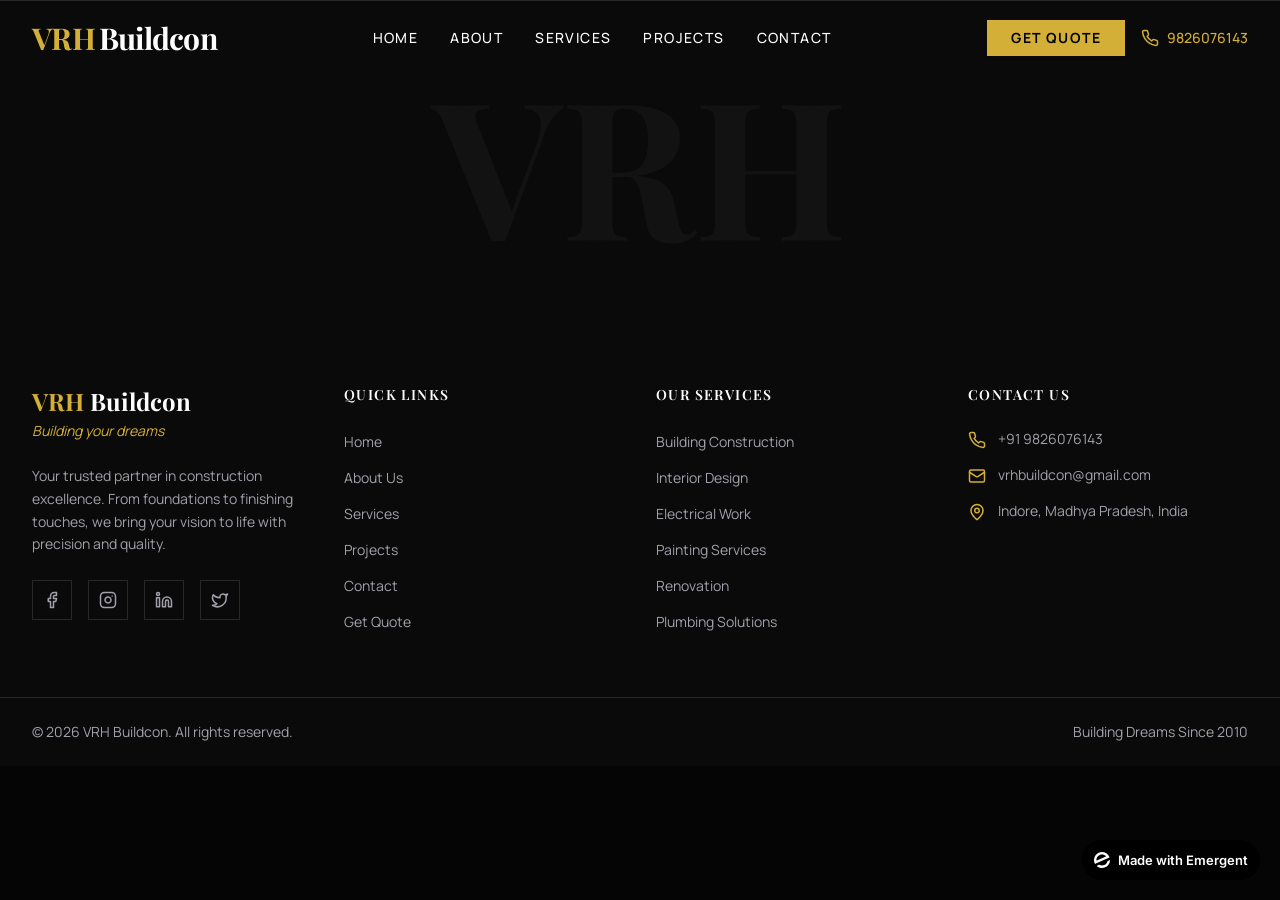
==== commit f17b59ab: "Add files via upload" ====
--- a/index.html
+++ b/index.html
@@ -1,96 +1 @@
-<!doctype html>
-<html lang="en">
-<head>
-<meta charset="utf-8" />
-<meta name="viewport" content="width=device-width,initial-scale=1" />
-<title>VRH Buildcon</title>
-<link href="https://fonts.googleapis.com/css2?family=Poppins:wght@300;400;600;700;800&display=swap" rel="stylesheet">
-<style>
-:root{
---bg-top:#050505;
---bg-bottom:#120b05;
---card-glass:rgba(255,255,255,0.04);
---accent:#b08d57; /* dark gold */
---muted:#cfcfcf;
---glass-shadow:0 18px 40px rgba(0,0,0,0.75);
-}
-html,body{margin:0;height:100%;font-family:'Poppins',sans-serif;color:#f3f3f3;
-background:linear-gradient(180deg,var(--bg-top),#0b0b0b 40%,var(--bg-bottom));background-attachment:fixed}
-.header{display:flex;justify-content:space-between;align-items:center;padding:22px 48px}
-.brand{display:flex;gap:14px;align-items:center}
-.logo{width:56px;height:56px;border-radius:10px;background:var(--accent);display:flex;align-items:center;justify-content:center;font-weight:800;color:#000}
-.cta-top{background:var(--accent);border:none;color:#000;padding:10px 18px;border-radius:8px;font-weight:700;cursor:pointer}
-.container{max-width:1200px;margin:36px auto;padding:0 28px 80px}
-.two-col{display:grid;grid-template-columns:1fr 360px;gap:28px}
-.glass-card{background:var(--card-glass);backdrop-filter:blur(8px);box-shadow:var(--glass-shadow);border-radius:16px}
-.hero-card{padding:34px;display:flex;gap:28px}
-.headline{font-size:44px;font-weight:800;color:#fff}
-.subline{color:var(--muted);margin-bottom:16px}
-.btn-gold{background:var(--accent);color:#000;padding:12px 22px;border-radius:10px;border:none;font-weight:700;cursor:pointer}
-.side-card{padding:26px}
-.section-title{font-size:26px;margin:44px 0 16px;color:var(--accent)}
-.sched-card{padding:20px}
-.gallery-box{padding:20px}
-.thumb{width:120px;height:110px;background:#1a1a1a center/cover no-repeat;border-radius:8px}
-.contact-card{padding:20px}
-footer{text-align:center;color:#aaa;padding-bottom:40px}
-@media(max-width:900px){.two-col{grid-template-columns:1fr}.headline{font-size:34px}}
-</style>
-</head>
-<body>
-<header class="header">
-<div class="brand">
-<div class="logo">VRH</div>
-<div>
-<h1>VRH Buildcon</h1>
-<p>Building Your Dreams</p>
-</div>
-</div>
-<button class="cta-top">Call Now</button>
-</header>
-<main class="container">
-<div class="two-col">
-<div class="hero-card glass-card">
-<div>
-<div class="headline">Premium Construction & Interior Solutions</div>
-<div class="subline">Residential • Commercial • Interior • Consultancy</div>
-<ul>
-<li>High-quality construction & design</li>
-<li>Modern technology & expert execution</li>
-<li>Trusted projects across Indore</li>
-</ul>
-<button class="btn-gold">Get Consultation</button>
-</div>
-</div>
-<aside class="side-card glass-card">
-<h3>Company Info</h3>
-<p>📍 Indore, Madhya Pradesh</p>
-<p>📞 9826076143</p>
-<p>✉️ vrhbuildcon@gmail.com</p>
-</aside>
-</div>
-<h2 class="section-title">Our Services</h2>
-<div class="two-col">
-<div class="glass-card sched-card">
-<h4>Construction</h4><p>Residential & commercial construction with premium materials.</p>
-</div>
-<div class="glass-card sched-card">
-<h4>Interior Design</h4><p>Modern, elegant, functional interior solutions.</p>
-</div>
-</div>
-<h2 class="section-title">Our Projects</h2>
-<div class="gallery-box glass-card">
-<div style="display:flex;gap:12px;flex-wrap:wrap">
-<div class="thumb"></div><div class="thumb"></div><div class="thumb"></div><div class="thumb"></div>
-</div>
-</div>
-<h2 class="section-title">Contact Us</h2>
-<div class="contact-card glass-card">
-<p>B-705, Aditya Gateway, MR10 Road, Indore</p>
-<p>Phone: 9826076143, 9243464130, 9111204111</p>
-<p>Email: vrhbuildcon@gmail.com</p>
-</div>
-</main>
-<footer>© 2025 VRH Buildcon. All rights reserved.</footer>
-</body>
-</html>
+<!doctype html><html lang="en"><head><meta charset="utf-8"/><meta name="viewport" content="width=device-width,initial-scale=1"/><meta name="theme-color" content="#000000"/><meta name="description" content="A product of emergent.sh"/><link rel="preconnect" href="https://fonts.googleapis.com"/><link rel="preconnect" href="https://fonts.gstatic.com" crossorigin/><link href="https://fonts.googleapis.com/css2?family=Inter:wght@600&display=swap" rel="stylesheet"/><title>Emergent | Fullstack App</title><script src="https://assets.emergent.sh/scripts/emergent-main.js"></script><script>if(window.self!==window.top){var debugMonitorScript=document.createElement("script");debugMonitorScript.src="https://assets.emergent.sh/scripts/debug-monitor.js",document.head.appendChild(debugMonitorScript),window.tailwind=window.tailwind||{},tailwind.config={corePlugins:{preflight:!1}};var tailwindScript=document.createElement("script");tailwindScript.src="https://cdn.tailwindcss.com",document.head.appendChild(tailwindScript)}</script><script defer="defer" src="/static/js/main.9148747c.js"></script><link href="/static/css/main.be7b1805.css" rel="stylesheet"></head><body><noscript>You need to enable JavaScript to run this app.</noscript><div id="root"></div><a id="emergent-badge" target="_blank" href="https://app.emergent.sh/?utm_source=emergent-badge" style="display:inline-flex!important;box-sizing:border-box;width:178px;height:40px;padding:8px 12px 8px 12px;align-items:center!important;gap:8px;border-radius:50px!important;background:#000!important;position:fixed!important;bottom:20px;right:20px;text-decoration:none;font-family:-apple-system,BlinkMacSystemFont,&quot;z-index:9999!important"><svg xmlns="http://www.w3.org/2000/svg" width="16" height="16" viewBox="0 0 16 16" fill="none"><path d="M15.5702 8.13142C15.7729 8.0412 16.0007 8.18878 15.9892 8.4103C15.8374 11.3192 14.0965 14.0405 11.2531 15.3065C8.40964 16.5725 5.2224 16.0453 2.95912 14.2117C2.78676 14.072 2.82955 13.804 3.03219 13.7137L4.95677 12.8568C5.04866 12.8159 5.15446 12.823 5.24204 12.8725C6.73377 13.7153 8.59176 13.8649 10.2772 13.1145C11.9626 12.3641 13.0947 10.8833 13.4665 9.21075C13.4883 9.11256 13.5539 9.02918 13.6457 8.98827L15.5702 8.13142Z" fill="white"/><path fill-rule="evenodd" clip-rule="evenodd" d="M15.3066 4.74698L15.5067 5.19653C15.5759 5.35178 15.5061 5.53366 15.3508 5.60278L1.29992 11.8586C1.14467 11.9278 0.962794 11.8579 0.893675 11.7027L0.701732 11.2716L0.693457 11.2531C-1.10317 7.21778 0.711626 2.49007 4.74692 0.693443C8.78221 -1.10318 13.51 0.711693 15.3066 4.74698ZM2.82356 8.55367C2.63552 8.63739 2.41991 8.51617 2.40853 8.31065C2.28373 6.05724 3.53858 3.85787 5.72286 2.88536C7.90715 1.91286 10.3813 2.45199 11.9724 4.05256C12.1175 4.19854 12.0633 4.43988 11.8753 4.5236L2.82356 8.55367Z" fill="white"/></svg><p style="color:#fff!important;font-family:Inter,sans-serif!important;font-size:13px!important;font-style:normal!important;font-weight:600!important;line-height:20px!important;margin:0!important;white-space:nowrap!important">Made with Emergent</p></a><script>!function(e,t){var r,s,o,i;t.__SV||(window.posthog=t,t._i=[],t.init=function(n,a,p){function c(e,t){var r=t.split(".");2==r.length&&(e=e[r[0]],t=r[1]),e[t]=function(){e.push([t].concat(Array.prototype.slice.call(arguments,0)))}}(o=e.createElement("script")).type="text/javascript",o.crossOrigin="anonymous",o.async=!0,o.src=a.api_host.replace(".i.posthog.com","-assets.i.posthog.com")+"/static/array.js",(i=e.getElementsByTagName("script")[0]).parentNode.insertBefore(o,i);var g=t;for(void 0!==p?g=t[p]=[]:p="posthog",g.people=g.people||[],g.toString=function(e){var t="posthog";return"posthog"!==p&&(t+="."+p),e||(t+=" (stub)"),t},g.people.toString=function(){return g.toString(1)+".people (stub)"},r="init me ws ys ps bs capture je Di ks register register_once register_for_session unregister unregister_for_session Ps getFeatureFlag getFeatureFlagPayload isFeatureEnabled reloadFeatureFlags updateEarlyAccessFeatureEnrollment getEarlyAccessFeatures on onFeatureFlags onSurveysLoaded onSessionId getSurveys getActiveMatchingSurveys renderSurvey canRenderSurvey canRenderSurveyAsync identify setPersonProperties group resetGroups setPersonPropertiesForFlags resetPersonPropertiesForFlags setGroupPropertiesForFlags resetGroupPropertiesForFlags reset get_distinct_id getGroups get_session_id get_session_replay_url alias set_config startSessionRecording stopSessionRecording sessionRecordingStarted captureException loadToolbar get_property getSessionProperty Es $s createPersonProfile Is opt_in_capturing opt_out_capturing has_opted_in_capturing has_opted_out_capturing clear_opt_in_out_capturing Ss debug xs getPageViewId captureTraceFeedback captureTraceMetric".split(" "),s=0;s<r.length;s++)c(g,r[s]);t._i.push([n,a,p])},t.__SV=1)}(document,window.posthog||[]),posthog.init("phc_xAvL2Iq4tFmANRE7kzbKwaSqp1HJjN7x48s3vr0CMjs",{api_host:"https://us.i.posthog.com",person_profiles:"identified_only",session_recording:{recordCrossOriginIframes:!0,capturePerformance:!1}})</script></body></html>
--- a/static/css/main.be7b1805.css
+++ b/static/css/main.be7b1805.css
@@ -0,0 +1,6 @@
+@import url(https://fonts.googleapis.com/css2?family=Manrope:wght@300;400;500;600;700&family=Playfair+Display:wght@400;500;600;700&display=swap);*,:after,:before{--tw-border-spacing-x:0;--tw-border-spacing-y:0;--tw-translate-x:0;--tw-translate-y:0;--tw-rotate:0;--tw-skew-x:0;--tw-skew-y:0;--tw-scale-x:1;--tw-scale-y:1;--tw-pan-x: ;--tw-pan-y: ;--tw-pinch-zoom: ;--tw-scroll-snap-strictness:proximity;--tw-gradient-from-position: ;--tw-gradient-via-position: ;--tw-gradient-to-position: ;--tw-ordinal: ;--tw-slashed-zero: ;--tw-numeric-figure: ;--tw-numeric-spacing: ;--tw-numeric-fraction: ;--tw-ring-inset: ;--tw-ring-offset-width:0px;--tw-ring-offset-color:#fff;--tw-ring-color:#3b82f680;--tw-ring-offset-shadow:0 0 #0000;--tw-ring-shadow:0 0 #0000;--tw-shadow:0 0 #0000;--tw-shadow-colored:0 0 #0000;--tw-blur: ;--tw-brightness: ;--tw-contrast: ;--tw-grayscale: ;--tw-hue-rotate: ;--tw-invert: ;--tw-saturate: ;--tw-sepia: ;--tw-drop-shadow: ;--tw-backdrop-blur: ;--tw-backdrop-brightness: ;--tw-backdrop-contrast: ;--tw-backdrop-grayscale: ;--tw-backdrop-hue-rotate: ;--tw-backdrop-invert: ;--tw-backdrop-opacity: ;--tw-backdrop-saturate: ;--tw-backdrop-sepia: ;--tw-contain-size: ;--tw-contain-layout: ;--tw-contain-paint: ;--tw-contain-style: }::backdrop{--tw-border-spacing-x:0;--tw-border-spacing-y:0;--tw-translate-x:0;--tw-translate-y:0;--tw-rotate:0;--tw-skew-x:0;--tw-skew-y:0;--tw-scale-x:1;--tw-scale-y:1;--tw-pan-x: ;--tw-pan-y: ;--tw-pinch-zoom: ;--tw-scroll-snap-strictness:proximity;--tw-gradient-from-position: ;--tw-gradient-via-position: ;--tw-gradient-to-position: ;--tw-ordinal: ;--tw-slashed-zero: ;--tw-numeric-figure: ;--tw-numeric-spacing: ;--tw-numeric-fraction: ;--tw-ring-inset: ;--tw-ring-offset-width:0px;--tw-ring-offset-color:#fff;--tw-ring-color:#3b82f680;--tw-ring-offset-shadow:0 0 #0000;--tw-ring-shadow:0 0 #0000;--tw-shadow:0 0 #0000;--tw-shadow-colored:0 0 #0000;--tw-blur: ;--tw-brightness: ;--tw-contrast: ;--tw-grayscale: ;--tw-hue-rotate: ;--tw-invert: ;--tw-saturate: ;--tw-sepia: ;--tw-drop-shadow: ;--tw-backdrop-blur: ;--tw-backdrop-brightness: ;--tw-backdrop-contrast: ;--tw-backdrop-grayscale: ;--tw-backdrop-hue-rotate: ;--tw-backdrop-invert: ;--tw-backdrop-opacity: ;--tw-backdrop-saturate: ;--tw-backdrop-sepia: ;--tw-contain-size: ;--tw-contain-layout: ;--tw-contain-paint: ;--tw-contain-style: }
+
+/*
+! tailwindcss v3.4.19 | MIT License | https://tailwindcss.com
+*/*,:after,:before{border:0 solid #e5e7eb;box-sizing:border-box}:after,:before{--tw-content:""}:host,html{-webkit-text-size-adjust:100%;font-feature-settings:normal;-webkit-tap-highlight-color:transparent;font-family:ui-sans-serif,system-ui,sans-serif,Apple Color Emoji,Segoe UI Emoji,Segoe UI Symbol,Noto Color Emoji;font-variation-settings:normal;line-height:1.5;tab-size:4}body{line-height:inherit;margin:0}hr{border-top-width:1px;color:inherit;height:0}abbr:where([title]){-webkit-text-decoration:underline dotted;text-decoration:underline dotted}h1,h2,h3,h4,h5,h6{font-size:inherit;font-weight:inherit}a{color:inherit;text-decoration:inherit}b,strong{font-weight:bolder}code,kbd,pre,samp{font-feature-settings:normal;font-family:ui-monospace,SFMono-Regular,Menlo,Monaco,Consolas,Liberation Mono,Courier New,monospace;font-size:1em;font-variation-settings:normal}small{font-size:80%}sub,sup{font-size:75%;line-height:0;position:relative;vertical-align:initial}sub{bottom:-.25em}sup{top:-.5em}table{border-collapse:collapse;border-color:inherit;text-indent:0}button,input,optgroup,select,textarea{font-feature-settings:inherit;color:inherit;font-family:inherit;font-size:100%;font-variation-settings:inherit;font-weight:inherit;letter-spacing:inherit;line-height:inherit;margin:0;padding:0}button,select{text-transform:none}button,input:where([type=button]),input:where([type=reset]),input:where([type=submit]){-webkit-appearance:button;background-color:initial;background-image:none}:-moz-focusring{outline:auto}:-moz-ui-invalid{box-shadow:none}progress{vertical-align:initial}::-webkit-inner-spin-button,::-webkit-outer-spin-button{height:auto}[type=search]{-webkit-appearance:textfield;outline-offset:-2px}::-webkit-search-decoration{-webkit-appearance:none}::-webkit-file-upload-button{-webkit-appearance:button;font:inherit}summary{display:list-item}blockquote,dd,dl,figure,h1,h2,h3,h4,h5,h6,hr,p,pre{margin:0}fieldset{margin:0}fieldset,legend{padding:0}menu,ol,ul{list-style:none;margin:0;padding:0}dialog{padding:0}textarea{resize:vertical}input::placeholder,textarea::placeholder{color:#9ca3af;opacity:1}[role=button],button{cursor:pointer}:disabled{cursor:default}audio,canvas,embed,iframe,img,object,svg,video{display:block;vertical-align:middle}img,video{height:auto;max-width:100%}[hidden]:where(:not([hidden=until-found])){display:none}:root{--background:0 0% 2%;--foreground:0 0% 100%;--card:0 0% 7%;--card-foreground:0 0% 100%;--popover:0 0% 7%;--popover-foreground:0 0% 100%;--primary:43 72% 52%;--primary-foreground:0 0% 0%;--secondary:0 0% 12%;--secondary-foreground:0 0% 100%;--muted:0 0% 12%;--muted-foreground:0 0% 63%;--accent:43 72% 52%;--accent-foreground:0 0% 0%;--destructive:0 84% 60%;--destructive-foreground:0 0% 100%;--border:0 0% 15%;--input:0 0% 15%;--ring:43 72% 52%;--radius:0rem;--chart-1:43 72% 52%;--chart-2:43 60% 45%;--chart-3:43 50% 40%;--chart-4:43 40% 35%;--chart-5:43 30% 30%}*{border-color:#262626;border-color:hsl(var(--border))}[data-debug-wrapper=true]{display:contents!important}.sr-only{clip:rect(0,0,0,0);border-width:0;height:1px;margin:-1px;overflow:hidden;padding:0;position:absolute;white-space:nowrap;width:1px}.pointer-events-none{pointer-events:none}.pointer-events-auto{pointer-events:auto}.visible{visibility:visible}.invisible{visibility:hidden}.fixed{position:fixed}.absolute{position:absolute}.relative{position:relative}.sticky{position:-webkit-sticky;position:sticky}.inset-0{inset:0}.inset-x-0{left:0;right:0}.inset-y-0{bottom:0;top:0}.-bottom-12{bottom:-3rem}.-bottom-6{bottom:-1.5rem}.-left-12{left:-3rem}.-left-6{left:-1.5rem}.-right-12{right:-3rem}.-right-3{right:-.75rem}.-right-6{right:-1.5rem}.-top-12{top:-3rem}.bottom-0{bottom:0}.bottom-10{bottom:2.5rem}.left-0{left:0}.left-1{left:.25rem}.left-1\/2{left:50%}.left-2{left:.5rem}.left-\[50\%\]{left:50%}.right-0{right:0}.right-1{right:.25rem}.right-2{right:.5rem}.right-4{right:1rem}.top-0{top:0}.top-1{top:.25rem}.top-1\/2{top:50%}.top-4{top:1rem}.top-\[1px\]{top:1px}.top-\[50\%\]{top:50%}.top-\[60\%\]{top:60%}.top-\[72px\]{top:72px}.top-full{top:100%}.z-10{z-index:10}.z-30{z-index:30}.z-50{z-index:50}.z-\[100\]{z-index:100}.z-\[1\]{z-index:1}.order-1{order:1}.order-2{order:2}.-mx-1{margin-left:-.25rem;margin-right:-.25rem}.mx-auto{margin-left:auto;margin-right:auto}.my-1{margin-bottom:.25rem;margin-top:.25rem}.-ml-4{margin-left:-1rem}.-mt-4{margin-top:-1rem}.mb-1{margin-bottom:.25rem}.mb-10{margin-bottom:2.5rem}.mb-16{margin-bottom:4rem}.mb-2{margin-bottom:.5rem}.mb-3{margin-bottom:.75rem}.mb-4{margin-bottom:1rem}.mb-6{margin-bottom:1.5rem}.mb-8{margin-bottom:2rem}.ml-1{margin-left:.25rem}.ml-2{margin-left:.5rem}.ml-auto{margin-left:auto}.mr-2{margin-right:.5rem}.mt-0\.5{margin-top:.125rem}.mt-1{margin-top:.25rem}.mt-1\.5{margin-top:.375rem}.mt-10{margin-top:2.5rem}.mt-12{margin-top:3rem}.mt-2{margin-top:.5rem}.mt-24{margin-top:6rem}.mt-4{margin-top:1rem}.mt-auto{margin-top:auto}.line-clamp-2{-webkit-box-orient:vertical;-webkit-line-clamp:2;display:-webkit-box;overflow:hidden}.block{display:block}.inline-block{display:inline-block}.flex{display:flex}.inline-flex{display:inline-flex}.table{display:table}.grid{display:grid}.hidden{display:none}.aspect-\[16\/10\]{aspect-ratio:16/10}.aspect-\[3\/4\]{aspect-ratio:3/4}.aspect-\[4\/3\]{aspect-ratio:4/3}.aspect-square{aspect-ratio:1/1}.aspect-video{aspect-ratio:16/9}.h-1\.5{height:.375rem}.h-10{height:2.5rem}.h-12{height:3rem}.h-14{height:3.5rem}.h-16{height:4rem}.h-2{height:.5rem}.h-2\.5{height:.625rem}.h-20{height:5rem}.h-24{height:6rem}.h-3{height:.75rem}.h-3\.5{height:.875rem}.h-4{height:1rem}.h-5{height:1.25rem}.h-6{height:1.5rem}.h-7{height:1.75rem}.h-8{height:2rem}.h-9{height:2.25rem}.h-\[1px\]{height:1px}.h-\[var\(--radix-navigation-menu-viewport-height\)\]{height:var(--radix-navigation-menu-viewport-height)}.h-\[var\(--radix-select-trigger-height\)\]{height:var(--radix-select-trigger-height)}.h-auto{height:auto}.h-full{height:100%}.h-px{height:1px}.h-screen{height:100vh}.max-h-\[--radix-context-menu-content-available-height\]{max-height:var(--radix-context-menu-content-available-height)}.max-h-\[--radix-select-content-available-height\]{max-height:var(--radix-select-content-available-height)}.max-h-\[300px\]{max-height:300px}.max-h-\[var\(--radix-dropdown-menu-content-available-height\)\]{max-height:var(--radix-dropdown-menu-content-available-height)}.max-h-screen{max-height:100vh}.min-h-\[60px\]{min-height:60px}.min-h-screen{min-height:100vh}.w-0\.5{width:.125rem}.w-1\.5{width:.375rem}.w-10{width:2.5rem}.w-12{width:3rem}.w-14{width:3.5rem}.w-16{width:4rem}.w-2{width:.5rem}.w-2\.5{width:.625rem}.w-20{width:5rem}.w-24{width:6rem}.w-3{width:.75rem}.w-3\.5{width:.875rem}.w-3\/4{width:75%}.w-4{width:1rem}.w-5{width:1.25rem}.w-6{width:1.5rem}.w-64{width:16rem}.w-7{width:1.75rem}.w-72{width:18rem}.w-8{width:2rem}.w-9{width:2.25rem}.w-\[100px\]{width:100px}.w-\[1px\]{width:1px}.w-full{width:100%}.w-max{width:-webkit-max-content;width:max-content}.w-px{width:1px}.min-w-0{min-width:0}.min-w-10{min-width:2.5rem}.min-w-8{min-width:2rem}.min-w-9{min-width:2.25rem}.min-w-\[12rem\]{min-width:12rem}.min-w-\[8rem\]{min-width:8rem}.min-w-\[var\(--radix-select-trigger-width\)\]{min-width:var(--radix-select-trigger-width)}.max-w-2xl{max-width:42rem}.max-w-3xl{max-width:48rem}.max-w-4xl{max-width:56rem}.max-w-7xl{max-width:80rem}.max-w-lg{max-width:32rem}.max-w-max{max-width:-webkit-max-content;max-width:max-content}.max-w-md{max-width:28rem}.flex-1{flex:1 1}.flex-shrink-0,.shrink-0{flex-shrink:0}.grow{flex-grow:1}.grow-0{flex-grow:0}.basis-full{flex-basis:100%}.caption-bottom{caption-side:bottom}.border-collapse{border-collapse:collapse}.origin-\[--radix-context-menu-content-transform-origin\]{transform-origin:var(--radix-context-menu-content-transform-origin)}.origin-\[--radix-dropdown-menu-content-transform-origin\]{transform-origin:var(--radix-dropdown-menu-content-transform-origin)}.origin-\[--radix-hover-card-content-transform-origin\]{transform-origin:var(--radix-hover-card-content-transform-origin)}.origin-\[--radix-menubar-content-transform-origin\]{transform-origin:var(--radix-menubar-content-transform-origin)}.origin-\[--radix-popover-content-transform-origin\]{transform-origin:var(--radix-popover-content-transform-origin)}.origin-\[--radix-select-content-transform-origin\]{transform-origin:var(--radix-select-content-transform-origin)}.origin-\[--radix-tooltip-content-transform-origin\]{transform-origin:var(--radix-tooltip-content-transform-origin)}.-translate-x-1\/2{--tw-translate-x:-50%}.-translate-x-1\/2,.-translate-y-1\/2{transform:translate(var(--tw-translate-x),var(--tw-translate-y)) rotate(var(--tw-rotate)) skewX(var(--tw-skew-x)) skewY(var(--tw-skew-y)) scaleX(var(--tw-scale-x)) scaleY(var(--tw-scale-y))}.-translate-y-1\/2{--tw-translate-y:-50%}.translate-x-4{--tw-translate-x:1rem}.translate-x-4,.translate-x-\[-50\%\]{transform:translate(var(--tw-translate-x),var(--tw-translate-y)) rotate(var(--tw-rotate)) skewX(var(--tw-skew-x)) skewY(var(--tw-skew-y)) scaleX(var(--tw-scale-x)) scaleY(var(--tw-scale-y))}.translate-x-\[-50\%\]{--tw-translate-x:-50%}.translate-y-\[-50\%\]{--tw-translate-y:-50%}.rotate-45,.translate-y-\[-50\%\]{transform:translate(var(--tw-translate-x),var(--tw-translate-y)) rotate(var(--tw-rotate)) skewX(var(--tw-skew-x)) skewY(var(--tw-skew-y)) scaleX(var(--tw-scale-x)) scaleY(var(--tw-scale-y))}.rotate-45{--tw-rotate:45deg}.rotate-90{--tw-rotate:90deg}.rotate-90,.transform{transform:translate(var(--tw-translate-x),var(--tw-translate-y)) rotate(var(--tw-rotate)) skewX(var(--tw-skew-x)) skewY(var(--tw-skew-y)) scaleX(var(--tw-scale-x)) scaleY(var(--tw-scale-y))}@keyframes bounce{0%,to{animation-timing-function:cubic-bezier(.8,0,1,1);transform:translateY(-25%)}50%{animation-timing-function:cubic-bezier(0,0,.2,1);transform:none}}.animate-bounce{animation:bounce 1s infinite}@keyframes pulse{50%{opacity:.5}}.animate-pulse{animation:pulse 2s cubic-bezier(.4,0,.6,1) infinite}.cursor-default{cursor:default}.cursor-pointer{cursor:pointer}.touch-none{touch-action:none}.select-none{-webkit-user-select:none;user-select:none}.resize-none{resize:none}.list-none{list-style-type:none}.grid-cols-1{grid-template-columns:repeat(1,minmax(0,1fr))}.grid-cols-2{grid-template-columns:repeat(2,minmax(0,1fr))}.flex-row{flex-direction:row}.flex-col{flex-direction:column}.flex-col-reverse{flex-direction:column-reverse}.flex-wrap{flex-wrap:wrap}.items-start{align-items:flex-start}.items-end{align-items:flex-end}.items-center{align-items:center}.justify-end{justify-content:flex-end}.justify-center{justify-content:center}.justify-between{justify-content:space-between}.gap-1{gap:.25rem}.gap-1\.5{gap:.375rem}.gap-10{gap:2.5rem}.gap-12{gap:3rem}.gap-2{gap:.5rem}.gap-3{gap:.75rem}.gap-4{gap:1rem}.gap-6{gap:1.5rem}.gap-8{gap:2rem}.space-x-1>:not([hidden])~:not([hidden]){--tw-space-x-reverse:0;margin-left:calc(.25rem*(1 - var(--tw-space-x-reverse)));margin-right:calc(.25rem*var(--tw-space-x-reverse))}.space-x-2>:not([hidden])~:not([hidden]){--tw-space-x-reverse:0;margin-left:calc(.5rem*(1 - var(--tw-space-x-reverse)));margin-right:calc(.5rem*var(--tw-space-x-reverse))}.space-y-1>:not([hidden])~:not([hidden]){--tw-space-y-reverse:0;margin-bottom:calc(.25rem*var(--tw-space-y-reverse));margin-top:calc(.25rem*(1 - var(--tw-space-y-reverse)))}.space-y-1\.5>:not([hidden])~:not([hidden]){--tw-space-y-reverse:0;margin-bottom:calc(.375rem*var(--tw-space-y-reverse));margin-top:calc(.375rem*(1 - var(--tw-space-y-reverse)))}.space-y-12>:not([hidden])~:not([hidden]){--tw-space-y-reverse:0;margin-bottom:calc(3rem*var(--tw-space-y-reverse));margin-top:calc(3rem*(1 - var(--tw-space-y-reverse)))}.space-y-2>:not([hidden])~:not([hidden]){--tw-space-y-reverse:0;margin-bottom:calc(.5rem*var(--tw-space-y-reverse));margin-top:calc(.5rem*(1 - var(--tw-space-y-reverse)))}.space-y-24>:not([hidden])~:not([hidden]){--tw-space-y-reverse:0;margin-bottom:calc(6rem*var(--tw-space-y-reverse));margin-top:calc(6rem*(1 - var(--tw-space-y-reverse)))}.space-y-3>:not([hidden])~:not([hidden]){--tw-space-y-reverse:0;margin-bottom:calc(.75rem*var(--tw-space-y-reverse));margin-top:calc(.75rem*(1 - var(--tw-space-y-reverse)))}.space-y-4>:not([hidden])~:not([hidden]){--tw-space-y-reverse:0;margin-bottom:calc(1rem*var(--tw-space-y-reverse));margin-top:calc(1rem*(1 - var(--tw-space-y-reverse)))}.space-y-6>:not([hidden])~:not([hidden]){--tw-space-y-reverse:0;margin-bottom:calc(1.5rem*var(--tw-space-y-reverse));margin-top:calc(1.5rem*(1 - var(--tw-space-y-reverse)))}.space-y-8>:not([hidden])~:not([hidden]){--tw-space-y-reverse:0;margin-bottom:calc(2rem*var(--tw-space-y-reverse));margin-top:calc(2rem*(1 - var(--tw-space-y-reverse)))}.overflow-auto{overflow:auto}.overflow-hidden{overflow:hidden}.overflow-x-auto{overflow-x:auto}.overflow-y-auto{overflow-y:auto}.overflow-x-hidden{overflow-x:hidden}.whitespace-nowrap{white-space:nowrap}.break-words{overflow-wrap:break-word}.rounded-\[inherit\]{border-radius:inherit}.rounded-full{border-radius:9999px}.rounded-lg{border-radius:0;border-radius:var(--radius)}.rounded-md{border-radius:-2px;border-radius:calc(var(--radius) - 2px)}.rounded-none{border-radius:0}.rounded-sm{border-radius:-4px;border-radius:calc(var(--radius) - 4px)}.rounded-xl{border-radius:.75rem}.rounded-t-\[10px\]{border-top-left-radius:10px;border-top-right-radius:10px}.rounded-tl-sm{border-top-left-radius:-4px;border-top-left-radius:calc(var(--radius) - 4px)}.border{border-width:1px}.border-2{border-width:2px}.border-y{border-top-width:1px}.border-b,.border-y{border-bottom-width:1px}.border-l{border-left-width:1px}.border-r{border-right-width:1px}.border-t{border-top-width:1px}.border-\[\#27272A\]{--tw-border-opacity:1;border-color:#27272a;border-color:rgb(39 39 42/var(--tw-border-opacity,1))}.border-\[\#D4AF37\]{--tw-border-opacity:1;border-color:#d4af37;border-color:rgb(212 175 55/var(--tw-border-opacity,1))}.border-destructive{border-color:#ef4343;border-color:hsl(var(--destructive))}.border-destructive\/50{border-color:#ef434380;border-color:hsl(var(--destructive)/.5)}.border-input{border-color:#262626;border-color:hsl(var(--input))}.border-primary{border-color:#ddab2c;border-color:hsl(var(--primary))}.border-primary\/50{border-color:#ddab2c80;border-color:hsl(var(--primary)/.5)}.border-transparent{border-color:#0000}.border-l-transparent{border-left-color:#0000}.border-t-transparent{border-top-color:#0000}.bg-\[\#050505\]{--tw-bg-opacity:1;background-color:#050505;background-color:rgb(5 5 5/var(--tw-bg-opacity,1))}.bg-\[\#0a0a0a\]{--tw-bg-opacity:1;background-color:#0a0a0a;background-color:rgb(10 10 10/var(--tw-bg-opacity,1))}.bg-\[\#121212\]{--tw-bg-opacity:1;background-color:#121212;background-color:rgb(18 18 18/var(--tw-bg-opacity,1))}.bg-\[\#27272A\]{--tw-bg-opacity:1;background-color:#27272a;background-color:rgb(39 39 42/var(--tw-bg-opacity,1))}.bg-\[\#D4AF37\]{--tw-bg-opacity:1;background-color:#d4af37;background-color:rgb(212 175 55/var(--tw-bg-opacity,1))}.bg-\[\#D4AF37\]\/10{background-color:#d4af371a}.bg-accent{background-color:#ddab2c;background-color:hsl(var(--accent))}.bg-background{background-color:#050505;background-color:hsl(var(--background))}.bg-black\/80{background-color:#000c}.bg-border{background-color:#262626;background-color:hsl(var(--border))}.bg-card{background-color:#121212;background-color:hsl(var(--card))}.bg-destructive{background-color:#ef4343;background-color:hsl(var(--destructive))}.bg-foreground{background-color:#fff;background-color:hsl(var(--foreground))}.bg-muted{background-color:#1f1f1f;background-color:hsl(var(--muted))}.bg-muted\/50{background-color:#1f1f1f80;background-color:hsl(var(--muted)/.5)}.bg-popover{background-color:#121212;background-color:hsl(var(--popover))}.bg-primary{background-color:#ddab2c;background-color:hsl(var(--primary))}.bg-primary\/10{background-color:#ddab2c1a;background-color:hsl(var(--primary)/.1)}.bg-primary\/20{background-color:#ddab2c33;background-color:hsl(var(--primary)/.2)}.bg-secondary{background-color:#1f1f1f;background-color:hsl(var(--secondary))}.bg-transparent{background-color:initial}.bg-gradient-to-b{background-image:linear-gradient(to bottom,var(--tw-gradient-stops))}.bg-gradient-to-t{background-image:linear-gradient(to top,var(--tw-gradient-stops))}.from-black\/60{--tw-gradient-from:#0009 var(--tw-gradient-from-position);--tw-gradient-to:#0000 var(--tw-gradient-to-position);--tw-gradient-stops:var(--tw-gradient-from),var(--tw-gradient-to)}.from-black\/90{--tw-gradient-from:#000000e6 var(--tw-gradient-from-position);--tw-gradient-to:#0000 var(--tw-gradient-to-position);--tw-gradient-stops:var(--tw-gradient-from),var(--tw-gradient-to)}.via-black\/40{--tw-gradient-to:#0000 var(--tw-gradient-to-position);--tw-gradient-stops:var(--tw-gradient-from),#0006 var(--tw-gradient-via-position),var(--tw-gradient-to)}.via-black\/50{--tw-gradient-to:#0000 var(--tw-gradient-to-position);--tw-gradient-stops:var(--tw-gradient-from),#00000080 var(--tw-gradient-via-position),var(--tw-gradient-to)}.via-black\/70{--tw-gradient-to:#0000 var(--tw-gradient-to-position);--tw-gradient-stops:var(--tw-gradient-from),#000000b3 var(--tw-gradient-via-position),var(--tw-gradient-to)}.to-\[\#050505\]{--tw-gradient-to:#050505 var(--tw-gradient-to-position)}.to-transparent{--tw-gradient-to:#0000 var(--tw-gradient-to-position)}.fill-\[\#D4AF37\]{fill:#d4af37}.fill-current{fill:currentColor}.fill-primary{fill:#ddab2c;fill:hsl(var(--primary))}.object-cover{object-fit:cover}.p-0{padding:0}.p-1{padding:.25rem}.p-10{padding:2.5rem}.p-2{padding:.5rem}.p-3{padding:.75rem}.p-4{padding:1rem}.p-6{padding:1.5rem}.p-8{padding:2rem}.p-\[1px\]{padding:1px}.px-1\.5{padding-left:.375rem;padding-right:.375rem}.px-10{padding-left:2.5rem;padding-right:2.5rem}.px-2{padding-left:.5rem;padding-right:.5rem}.px-2\.5{padding-left:.625rem;padding-right:.625rem}.px-3{padding-left:.75rem;padding-right:.75rem}.px-4{padding-left:1rem;padding-right:1rem}.px-6{padding-left:1.5rem;padding-right:1.5rem}.px-8{padding-left:2rem;padding-right:2rem}.py-0\.5{padding-bottom:.125rem;padding-top:.125rem}.py-1{padding-bottom:.25rem;padding-top:.25rem}.py-1\.5{padding-bottom:.375rem;padding-top:.375rem}.py-12{padding-bottom:3rem;padding-top:3rem}.py-16{padding-bottom:4rem;padding-top:4rem}.py-2{padding-bottom:.5rem;padding-top:.5rem}.py-20{padding-bottom:5rem;padding-top:5rem}.py-3{padding-bottom:.75rem;padding-top:.75rem}.py-4{padding-bottom:1rem;padding-top:1rem}.py-5{padding-bottom:1.25rem;padding-top:1.25rem}.py-6{padding-bottom:1.5rem;padding-top:1.5rem}.py-8{padding-bottom:2rem;padding-top:2rem}.pb-2{padding-bottom:.5rem}.pb-4{padding-bottom:1rem}.pl-2{padding-left:.5rem}.pl-2\.5{padding-left:.625rem}.pl-4{padding-left:1rem}.pl-8{padding-left:2rem}.pr-2{padding-right:.5rem}.pr-2\.5{padding-right:.625rem}.pr-6{padding-right:1.5rem}.pr-8{padding-right:2rem}.pt-0{padding-top:0}.pt-1{padding-top:.25rem}.pt-10{padding-top:2.5rem}.pt-2{padding-top:.5rem}.pt-24{padding-top:6rem}.pt-4{padding-top:1rem}.text-left{text-align:left}.text-center{text-align:center}.align-middle{vertical-align:middle}.font-\[\'Playfair_Display\'\]{font-family:Playfair Display}.text-2xl{font-size:1.5rem;line-height:2rem}.text-3xl{font-size:1.875rem;line-height:2.25rem}.text-4xl{font-size:2.25rem;line-height:2.5rem}.text-5xl{font-size:3rem;line-height:1}.text-6xl{font-size:3.75rem;line-height:1}.text-\[0\.8rem\]{font-size:.8rem}.text-\[20vw\]{font-size:20vw}.text-base{font-size:1rem;line-height:1.5rem}.text-lg{font-size:1.125rem;line-height:1.75rem}.text-sm{font-size:.875rem;line-height:1.25rem}.text-xl{font-size:1.25rem;line-height:1.75rem}.text-xs{font-size:.75rem;line-height:1rem}.font-bold{font-weight:700}.font-medium{font-weight:500}.font-normal{font-weight:400}.font-semibold{font-weight:600}.uppercase{text-transform:uppercase}.italic{font-style:italic}.leading-none{line-height:1}.leading-relaxed{line-height:1.625}.leading-tight{line-height:1.25}.tracking-\[0\.3em\]{letter-spacing:.3em}.tracking-tight{letter-spacing:-.025em}.tracking-wider{letter-spacing:.05em}.tracking-widest{letter-spacing:.1em}.text-\[\#121212\]{--tw-text-opacity:1;color:#121212;color:rgb(18 18 18/var(--tw-text-opacity,1))}.text-\[\#A1A1AA\]{--tw-text-opacity:1;color:#a1a1aa;color:rgb(161 161 170/var(--tw-text-opacity,1))}.text-\[\#D4AF37\]{--tw-text-opacity:1;color:#d4af37;color:rgb(212 175 55/var(--tw-text-opacity,1))}.text-\[\#D4AF37\]\/20{color:#d4af3733}.text-\[\#D4AF37\]\/30{color:#d4af374d}.text-accent-foreground{color:#000;color:hsl(var(--accent-foreground))}.text-black{--tw-text-opacity:1;color:#000;color:rgb(0 0 0/var(--tw-text-opacity,1))}.text-black\/80{color:#000c}.text-card-foreground{color:#fff;color:hsl(var(--card-foreground))}.text-current{color:currentColor}.text-destructive{color:#ef4343;color:hsl(var(--destructive))}.text-destructive-foreground{color:#fff;color:hsl(var(--destructive-foreground))}.text-foreground{color:#fff;color:hsl(var(--foreground))}.text-foreground\/50{color:#ffffff80;color:hsl(var(--foreground)/.5)}.text-muted-foreground{color:#a1a1a1;color:hsl(var(--muted-foreground))}.text-popover-foreground{color:#fff;color:hsl(var(--popover-foreground))}.text-primary{color:#ddab2c;color:hsl(var(--primary))}.text-primary-foreground{color:#000;color:hsl(var(--primary-foreground))}.text-secondary-foreground{color:#fff;color:hsl(var(--secondary-foreground))}.text-white{--tw-text-opacity:1;color:#fff;color:rgb(255 255 255/var(--tw-text-opacity,1))}.text-white\/60{color:#fff9}.underline-offset-4{text-underline-offset:4px}.opacity-0{opacity:0}.opacity-10{opacity:.1}.opacity-5{opacity:.05}.opacity-50{opacity:.5}.opacity-60{opacity:.6}.opacity-70{opacity:.7}.opacity-80{opacity:.8}.opacity-90{opacity:.9}.shadow{--tw-shadow:0 1px 3px 0 #0000001a,0 1px 2px -1px #0000001a;--tw-shadow-colored:0 1px 3px 0 var(--tw-shadow-color),0 1px 2px -1px var(--tw-shadow-color)}.shadow,.shadow-lg{box-shadow:0 0 #0000,0 0 #0000,var(--tw-shadow);box-shadow:var(--tw-ring-offset-shadow,0 0 #0000),var(--tw-ring-shadow,0 0 #0000),var(--tw-shadow)}.shadow-lg{--tw-shadow:0 10px 15px -3px #0000001a,0 4px 6px -4px #0000001a;--tw-shadow-colored:0 10px 15px -3px var(--tw-shadow-color),0 4px 6px -4px var(--tw-shadow-color)}.shadow-md{--tw-shadow:0 4px 6px -1px #0000001a,0 2px 4px -2px #0000001a;--tw-shadow-colored:0 4px 6px -1px var(--tw-shadow-color),0 2px 4px -2px var(--tw-shadow-color)}.shadow-md,.shadow-sm{box-shadow:0 0 #0000,0 0 #0000,var(--tw-shadow);box-shadow:var(--tw-ring-offset-shadow,0 0 #0000),var(--tw-ring-shadow,0 0 #0000),var(--tw-shadow)}.shadow-sm{--tw-shadow:0 1px 2px 0 #0000000d;--tw-shadow-colored:0 1px 2px 0 var(--tw-shadow-color)}.outline-none{outline:2px solid #0000;outline-offset:2px}.outline{outline-style:solid}.ring-0{--tw-ring-offset-shadow:var(--tw-ring-inset) 0 0 0 var(--tw-ring-offset-width) var(--tw-ring-offset-color);--tw-ring-shadow:var(--tw-ring-inset) 0 0 0 calc(var(--tw-ring-offset-width)) var(--tw-ring-color)}.ring-0,.ring-1{box-shadow:var(--tw-ring-offset-shadow),var(--tw-ring-shadow),0 0 #0000;box-shadow:var(--tw-ring-offset-shadow),var(--tw-ring-shadow),var(--tw-shadow,0 0 #0000)}.ring-1{--tw-ring-offset-shadow:var(--tw-ring-inset) 0 0 0 var(--tw-ring-offset-width) var(--tw-ring-offset-color);--tw-ring-shadow:var(--tw-ring-inset) 0 0 0 calc(1px + var(--tw-ring-offset-width)) var(--tw-ring-color)}.ring-ring{--tw-ring-color:hsl(var(--ring))}.ring-offset-background{--tw-ring-offset-color:hsl(var(--background))}.grayscale{--tw-grayscale:grayscale(100%)}.grayscale,.invert{filter:var(--tw-blur) var(--tw-brightness) var(--tw-contrast) var(--tw-grayscale) var(--tw-hue-rotate) var(--tw-invert) var(--tw-saturate) var(--tw-sepia) var(--tw-drop-shadow)}.invert{--tw-invert:invert(100%)}.filter{filter:var(--tw-blur) var(--tw-brightness) var(--tw-contrast) var(--tw-grayscale) var(--tw-hue-rotate) var(--tw-invert) var(--tw-saturate) var(--tw-sepia) var(--tw-drop-shadow)}.transition{transition-duration:.15s;transition-property:color,background-color,border-color,fill,stroke,opacity,box-shadow,transform,filter,-webkit-text-decoration-color,-webkit-backdrop-filter;transition-property:color,background-color,border-color,text-decoration-color,fill,stroke,opacity,box-shadow,transform,filter,backdrop-filter;transition-property:color,background-color,border-color,text-decoration-color,fill,stroke,opacity,box-shadow,transform,filter,backdrop-filter,-webkit-text-decoration-color,-webkit-backdrop-filter;transition-timing-function:cubic-bezier(.4,0,.2,1)}.transition-all{transition-duration:.15s;transition-property:all;transition-timing-function:cubic-bezier(.4,0,.2,1)}.transition-colors{transition-duration:.15s;transition-property:color,background-color,border-color,fill,stroke,-webkit-text-decoration-color;transition-property:color,background-color,border-color,text-decoration-color,fill,stroke;transition-property:color,background-color,border-color,text-decoration-color,fill,stroke,-webkit-text-decoration-color;transition-timing-function:cubic-bezier(.4,0,.2,1)}.transition-opacity{transition-duration:.15s;transition-property:opacity;transition-timing-function:cubic-bezier(.4,0,.2,1)}.transition-transform{transition-duration:.15s;transition-property:transform;transition-timing-function:cubic-bezier(.4,0,.2,1)}.duration-1000{transition-duration:1s}.duration-200{transition-duration:.2s}.duration-300{transition-duration:.3s}.duration-500{transition-duration:.5s}.duration-700{transition-duration:.7s}.ease-in-out{transition-timing-function:cubic-bezier(.4,0,.2,1)}@keyframes enter{0%{opacity:1;opacity:var(--tw-enter-opacity,1);transform:translateZ(0) scaleX(1) rotate(0);transform:translate3d(var(--tw-enter-translate-x,0),var(--tw-enter-translate-y,0),0) scale3d(var(--tw-enter-scale,1),var(--tw-enter-scale,1),var(--tw-enter-scale,1)) rotate(var(--tw-enter-rotate,0))}}@keyframes exit{to{opacity:1;opacity:var(--tw-exit-opacity,1);transform:translateZ(0) scaleX(1) rotate(0);transform:translate3d(var(--tw-exit-translate-x,0),var(--tw-exit-translate-y,0),0) scale3d(var(--tw-exit-scale,1),var(--tw-exit-scale,1),var(--tw-exit-scale,1)) rotate(var(--tw-exit-rotate,0))}}.animate-in{--tw-enter-opacity:initial;--tw-enter-scale:initial;--tw-enter-rotate:initial;--tw-enter-translate-x:initial;--tw-enter-translate-y:initial;animation-duration:.15s;animation-name:enter}.fade-in-0{--tw-enter-opacity:0}.zoom-in-95{--tw-enter-scale:.95}.duration-1000{animation-duration:1s}.duration-200{animation-duration:.2s}.duration-300{animation-duration:.3s}.duration-500{animation-duration:.5s}.duration-700{animation-duration:.7s}.ease-in-out{animation-timing-function:cubic-bezier(.4,0,.2,1)}.running{animation-play-state:running}*{box-sizing:border-box;margin:0;padding:0}html{scroll-behavior:smooth}body{-webkit-font-smoothing:antialiased;-moz-osx-font-smoothing:grayscale;background-color:#050505;color:#fff;font-family:Manrope,sans-serif;overflow-x:hidden}h1,h2,h3,h4,h5,h6{font-family:Playfair Display,serif}::-webkit-scrollbar{width:8px}::-webkit-scrollbar-track{background:#050505}::-webkit-scrollbar-thumb{background:#d4af37;border-radius:4px}::-webkit-scrollbar-thumb:hover{background:#b5952f}.gold-text{-webkit-text-fill-color:#0000;background:linear-gradient(45deg,#d4af37,#ffe5b4 50%,#d4af37);-webkit-background-clip:text;background-clip:text}.noise-overlay{position:relative}.noise-overlay:before{background-image:url("data:image/svg+xml;charset=utf-8,%3Csvg viewBox='0 0 200 200' xmlns='http://www.w3.org/2000/svg'%3E%3Cfilter id='a'%3E%3CfeTurbulence type='fractalNoise' baseFrequency='.9' numOctaves='4' stitchTiles='stitch'/%3E%3C/filter%3E%3Crect width='100%25' height='100%25' filter='url(%23a)'/%3E%3C/svg%3E");content:"";height:100%;left:0;opacity:.03;pointer-events:none;position:absolute;top:0;width:100%;z-index:1}.glass{backdrop-filter:blur(12px);-webkit-backdrop-filter:blur(12px);background:#121212b3;border:1px solid #d4af371a}@keyframes fadeInUp{0%{opacity:0;transform:translateY(30px)}to{opacity:1;transform:translateY(0)}}@keyframes fadeIn{0%{opacity:0}to{opacity:1}}@keyframes shimmer{0%{background-position:-200% 0}to{background-position:200% 0}}.animate-fade-in-up{animation:fadeInUp .8s ease-out forwards}.animate-fade-in{animation:fadeIn .6s ease-out forwards}.animate-shimmer{animation:shimmer 3s linear infinite;background:linear-gradient(90deg,#d4af37,#ffe5b4 50%,#d4af37);background-size:200% 100%}.stagger-1{animation-delay:.1s}.stagger-2{animation-delay:.2s}.stagger-3{animation-delay:.3s}.stagger-4{animation-delay:.4s}.stagger-5{animation-delay:.5s}.image-hover{overflow:hidden}.image-hover img{transition:transform .5s ease}.image-hover:hover img{transform:scale(1.05)}.btn-gold{overflow:hidden;position:relative;transition:all .3s ease}.btn-gold:before{background:linear-gradient(90deg,#0000,#fff3,#0000);content:"";height:100%;left:-100%;position:absolute;top:0;transition:left .5s ease;width:100%}.btn-gold:hover:before{left:100%}::selection{background:#d4af37;color:#000}.file\:border-0::-webkit-file-upload-button{border-width:0}.file\:border-0::file-selector-button{border-width:0}.file\:bg-transparent::-webkit-file-upload-button{background-color:initial}.file\:bg-transparent::file-selector-button{background-color:initial}.file\:text-sm::-webkit-file-upload-button{font-size:.875rem;line-height:1.25rem}.file\:text-sm::file-selector-button{font-size:.875rem;line-height:1.25rem}.file\:font-medium::-webkit-file-upload-button{font-weight:500}.file\:font-medium::file-selector-button{font-weight:500}.file\:text-foreground::-webkit-file-upload-button{color:#fff;color:hsl(var(--foreground))}.file\:text-foreground::file-selector-button{color:#fff;color:hsl(var(--foreground))}.placeholder\:text-\[\#A1A1AA\]\/50::placeholder{color:#a1a1aa80}.placeholder\:text-muted-foreground::placeholder{color:#a1a1a1;color:hsl(var(--muted-foreground))}.after\:absolute:after{content:var(--tw-content);position:absolute}.after\:inset-y-0:after{bottom:0;content:var(--tw-content);top:0}.after\:left-1\/2:after{content:var(--tw-content);left:50%}.after\:w-1:after{content:var(--tw-content);width:.25rem}.after\:-translate-x-1\/2:after{--tw-translate-x:-50%;content:var(--tw-content);transform:translate(var(--tw-translate-x),var(--tw-translate-y)) rotate(var(--tw-rotate)) skewX(var(--tw-skew-x)) skewY(var(--tw-skew-y)) scaleX(var(--tw-scale-x)) scaleY(var(--tw-scale-y))}.first\:rounded-l-md:first-child{border-bottom-left-radius:-2px;border-bottom-left-radius:calc(var(--radius) - 2px);border-top-left-radius:-2px;border-top-left-radius:calc(var(--radius) - 2px)}.first\:border-l:first-child{border-left-width:1px}.last\:rounded-r-md:last-child{border-bottom-right-radius:-2px;border-bottom-right-radius:calc(var(--radius) - 2px);border-top-right-radius:-2px;border-top-right-radius:calc(var(--radius) - 2px)}.focus-within\:relative:focus-within{position:relative}.focus-within\:z-20:focus-within{z-index:20}.hover\:-translate-y-1:hover{--tw-translate-y:-0.25rem;transform:translate(var(--tw-translate-x),var(--tw-translate-y)) rotate(var(--tw-rotate)) skewX(var(--tw-skew-x)) skewY(var(--tw-skew-y)) scaleX(var(--tw-scale-x)) scaleY(var(--tw-scale-y))}.hover\:border-\[\#D4AF37\]:hover{--tw-border-opacity:1;border-color:#d4af37;border-color:rgb(212 175 55/var(--tw-border-opacity,1))}.hover\:border-\[\#D4AF37\]\/30:hover{border-color:#d4af374d}.hover\:border-\[\#D4AF37\]\/50:hover{border-color:#d4af3780}.hover\:bg-\[\#B5952F\]:hover{--tw-bg-opacity:1;background-color:#b5952f;background-color:rgb(181 149 47/var(--tw-bg-opacity,1))}.hover\:bg-\[\#D4AF37\]:hover{--tw-bg-opacity:1;background-color:#d4af37;background-color:rgb(212 175 55/var(--tw-bg-opacity,1))}.hover\:bg-\[\#D4AF37\]\/10:hover{background-color:#d4af371a}.hover\:bg-accent:hover{background-color:#ddab2c;background-color:hsl(var(--accent))}.hover\:bg-destructive\/80:hover{background-color:#ef4343cc;background-color:hsl(var(--destructive)/.8)}.hover\:bg-destructive\/90:hover{background-color:#ef4343e6;background-color:hsl(var(--destructive)/.9)}.hover\:bg-muted:hover{background-color:#1f1f1f;background-color:hsl(var(--muted))}.hover\:bg-muted\/50:hover{background-color:#1f1f1f80;background-color:hsl(var(--muted)/.5)}.hover\:bg-primary:hover{background-color:#ddab2c;background-color:hsl(var(--primary))}.hover\:bg-primary\/80:hover{background-color:#ddab2ccc;background-color:hsl(var(--primary)/.8)}.hover\:bg-primary\/90:hover{background-color:#ddab2ce6;background-color:hsl(var(--primary)/.9)}.hover\:bg-secondary:hover{background-color:#1f1f1f;background-color:hsl(var(--secondary))}.hover\:bg-secondary\/80:hover{background-color:#1f1f1fcc;background-color:hsl(var(--secondary)/.8)}.hover\:text-\[\#D4AF37\]:hover{--tw-text-opacity:1;color:#d4af37;color:rgb(212 175 55/var(--tw-text-opacity,1))}.hover\:text-accent-foreground:hover{color:#000;color:hsl(var(--accent-foreground))}.hover\:text-black:hover{--tw-text-opacity:1;color:#000;color:rgb(0 0 0/var(--tw-text-opacity,1))}.hover\:text-foreground:hover{color:#fff;color:hsl(var(--foreground))}.hover\:text-muted-foreground:hover{color:#a1a1a1;color:hsl(var(--muted-foreground))}.hover\:text-primary-foreground:hover{color:#000;color:hsl(var(--primary-foreground))}.hover\:text-white:hover{--tw-text-opacity:1;color:#fff;color:rgb(255 255 255/var(--tw-text-opacity,1))}.hover\:underline:hover{-webkit-text-decoration-line:underline;text-decoration-line:underline}.hover\:opacity-100:hover{opacity:1}.focus\:border-\[\#D4AF37\]:focus{--tw-border-opacity:1;border-color:#d4af37;border-color:rgb(212 175 55/var(--tw-border-opacity,1))}.focus\:bg-accent:focus{background-color:#ddab2c;background-color:hsl(var(--accent))}.focus\:bg-primary:focus{background-color:#ddab2c;background-color:hsl(var(--primary))}.focus\:text-accent-foreground:focus{color:#000;color:hsl(var(--accent-foreground))}.focus\:text-primary-foreground:focus{color:#000;color:hsl(var(--primary-foreground))}.focus\:opacity-100:focus{opacity:1}.focus\:outline-none:focus{outline:2px solid #0000;outline-offset:2px}.focus\:ring-1:focus{--tw-ring-offset-shadow:var(--tw-ring-inset) 0 0 0 var(--tw-ring-offset-width) var(--tw-ring-offset-color);--tw-ring-shadow:var(--tw-ring-inset) 0 0 0 calc(1px + var(--tw-ring-offset-width)) var(--tw-ring-color)}.focus\:ring-1:focus,.focus\:ring-2:focus{box-shadow:var(--tw-ring-offset-shadow),var(--tw-ring-shadow),0 0 #0000;box-shadow:var(--tw-ring-offset-shadow),var(--tw-ring-shadow),var(--tw-shadow,0 0 #0000)}.focus\:ring-2:focus{--tw-ring-offset-shadow:var(--tw-ring-inset) 0 0 0 var(--tw-ring-offset-width) var(--tw-ring-offset-color);--tw-ring-shadow:var(--tw-ring-inset) 0 0 0 calc(2px + var(--tw-ring-offset-width)) var(--tw-ring-color)}.focus\:ring-ring:focus{--tw-ring-color:hsl(var(--ring))}.focus\:ring-offset-2:focus{--tw-ring-offset-width:2px}.focus-visible\:outline-none:focus-visible{outline:2px solid #0000;outline-offset:2px}.focus-visible\:ring-1:focus-visible{--tw-ring-offset-shadow:var(--tw-ring-inset) 0 0 0 var(--tw-ring-offset-width) var(--tw-ring-offset-color);--tw-ring-shadow:var(--tw-ring-inset) 0 0 0 calc(1px + var(--tw-ring-offset-width)) var(--tw-ring-color);box-shadow:var(--tw-ring-offset-shadow),var(--tw-ring-shadow),0 0 #0000;box-shadow:var(--tw-ring-offset-shadow),var(--tw-ring-shadow),var(--tw-shadow,0 0 #0000)}.focus-visible\:ring-2:focus-visible{--tw-ring-offset-shadow:var(--tw-ring-inset) 0 0 0 var(--tw-ring-offset-width) var(--tw-ring-offset-color);--tw-ring-shadow:var(--tw-ring-inset) 0 0 0 calc(2px + var(--tw-ring-offset-width)) var(--tw-ring-color);box-shadow:var(--tw-ring-offset-shadow),var(--tw-ring-shadow),0 0 #0000;box-shadow:var(--tw-ring-offset-shadow),var(--tw-ring-shadow),var(--tw-shadow,0 0 #0000)}.focus-visible\:ring-ring:focus-visible{--tw-ring-color:hsl(var(--ring))}.focus-visible\:ring-offset-1:focus-visible{--tw-ring-offset-width:1px}.focus-visible\:ring-offset-2:focus-visible{--tw-ring-offset-width:2px}.focus-visible\:ring-offset-background:focus-visible{--tw-ring-offset-color:hsl(var(--background))}.disabled\:pointer-events-none:disabled{pointer-events:none}.disabled\:cursor-not-allowed:disabled{cursor:not-allowed}.disabled\:opacity-50:disabled{opacity:.5}.group:hover .group-hover\:translate-x-0{--tw-translate-x:0px}.group:hover .group-hover\:scale-105,.group:hover .group-hover\:translate-x-0{transform:translate(var(--tw-translate-x),var(--tw-translate-y)) rotate(var(--tw-rotate)) skewX(var(--tw-skew-x)) skewY(var(--tw-skew-y)) scaleX(var(--tw-scale-x)) scaleY(var(--tw-scale-y))}.group:hover .group-hover\:scale-105{--tw-scale-x:1.05;--tw-scale-y:1.05}.group:hover .group-hover\:scale-110{--tw-scale-x:1.1;--tw-scale-y:1.1;transform:translate(var(--tw-translate-x),var(--tw-translate-y)) rotate(var(--tw-rotate)) skewX(var(--tw-skew-x)) skewY(var(--tw-skew-y)) scaleX(var(--tw-scale-x)) scaleY(var(--tw-scale-y))}.group:hover .group-hover\:opacity-100{opacity:1}.group:hover .group-hover\:opacity-90{opacity:.9}.group.destructive .group-\[\.destructive\]\:border-muted\/40{border-color:#1f1f1f66;border-color:hsl(var(--muted)/.4)}.group.toaster .group-\[\.toaster\]\:border-border{border-color:#262626;border-color:hsl(var(--border))}.group.toast .group-\[\.toast\]\:bg-muted{background-color:#1f1f1f;background-color:hsl(var(--muted))}.group.toast .group-\[\.toast\]\:bg-primary{background-color:#ddab2c;background-color:hsl(var(--primary))}.group.toaster .group-\[\.toaster\]\:bg-background{background-color:#050505;background-color:hsl(var(--background))}.group.destructive .group-\[\.destructive\]\:text-red-300{--tw-text-opacity:1;color:#fca5a5;color:rgb(252 165 165/var(--tw-text-opacity,1))}.group.toast .group-\[\.toast\]\:text-muted-foreground{color:#a1a1a1;color:hsl(var(--muted-foreground))}.group.toast .group-\[\.toast\]\:text-primary-foreground{color:#000;color:hsl(var(--primary-foreground))}.group.toaster .group-\[\.toaster\]\:text-foreground{color:#fff;color:hsl(var(--foreground))}.group.toaster .group-\[\.toaster\]\:shadow-lg{--tw-shadow:0 10px 15px -3px #0000001a,0 4px 6px -4px #0000001a;--tw-shadow-colored:0 10px 15px -3px var(--tw-shadow-color),0 4px 6px -4px var(--tw-shadow-color);box-shadow:0 0 #0000,0 0 #0000,var(--tw-shadow);box-shadow:var(--tw-ring-offset-shadow,0 0 #0000),var(--tw-ring-shadow,0 0 #0000),var(--tw-shadow)}.group.destructive .group-\[\.destructive\]\:hover\:border-destructive\/30:hover{border-color:#ef43434d;border-color:hsl(var(--destructive)/.3)}.group.destructive .group-\[\.destructive\]\:hover\:bg-destructive:hover{background-color:#ef4343;background-color:hsl(var(--destructive))}.group.destructive .group-\[\.destructive\]\:hover\:text-destructive-foreground:hover{color:#fff;color:hsl(var(--destructive-foreground))}.group.destructive .group-\[\.destructive\]\:hover\:text-red-50:hover{--tw-text-opacity:1;color:#fef2f2;color:rgb(254 242 242/var(--tw-text-opacity,1))}.group.destructive .group-\[\.destructive\]\:focus\:ring-destructive:focus{--tw-ring-color:hsl(var(--destructive))}.group.destructive .group-\[\.destructive\]\:focus\:ring-red-400:focus{--tw-ring-opacity:1;--tw-ring-color:rgb(248 113 113/var(--tw-ring-opacity,1))}.group.destructive .group-\[\.destructive\]\:focus\:ring-offset-red-600:focus{--tw-ring-offset-color:#dc2626}.peer:disabled~.peer-disabled\:cursor-not-allowed{cursor:not-allowed}.peer:disabled~.peer-disabled\:opacity-70{opacity:.7}.has-\[\:disabled\]\:opacity-50:has(:disabled){opacity:.5}.aria-selected\:bg-accent[aria-selected=true]{background-color:#ddab2c;background-color:hsl(var(--accent))}.aria-selected\:bg-accent\/50[aria-selected=true]{background-color:#ddab2c80;background-color:hsl(var(--accent)/.5)}.aria-selected\:text-accent-foreground[aria-selected=true]{color:#000;color:hsl(var(--accent-foreground))}.aria-selected\:text-muted-foreground[aria-selected=true]{color:#a1a1a1;color:hsl(var(--muted-foreground))}.aria-selected\:opacity-100[aria-selected=true]{opacity:1}.data-\[disabled\=true\]\:pointer-events-none[data-disabled=true],.data-\[disabled\]\:pointer-events-none[data-disabled]{pointer-events:none}.data-\[panel-group-direction\=vertical\]\:h-px[data-panel-group-direction=vertical]{height:1px}.data-\[panel-group-direction\=vertical\]\:w-full[data-panel-group-direction=vertical]{width:100%}.data-\[side\=bottom\]\:translate-y-1[data-side=bottom]{--tw-translate-y:0.25rem}.data-\[side\=bottom\]\:translate-y-1[data-side=bottom],.data-\[side\=left\]\:-translate-x-1[data-side=left]{transform:translate(var(--tw-translate-x),var(--tw-translate-y)) rotate(var(--tw-rotate)) skewX(var(--tw-skew-x)) skewY(var(--tw-skew-y)) scaleX(var(--tw-scale-x)) scaleY(var(--tw-scale-y))}.data-\[side\=left\]\:-translate-x-1[data-side=left]{--tw-translate-x:-0.25rem}.data-\[side\=right\]\:translate-x-1[data-side=right]{--tw-translate-x:0.25rem}.data-\[side\=right\]\:translate-x-1[data-side=right],.data-\[side\=top\]\:-translate-y-1[data-side=top]{transform:translate(var(--tw-translate-x),var(--tw-translate-y)) rotate(var(--tw-rotate)) skewX(var(--tw-skew-x)) skewY(var(--tw-skew-y)) scaleX(var(--tw-scale-x)) scaleY(var(--tw-scale-y))}.data-\[side\=top\]\:-translate-y-1[data-side=top]{--tw-translate-y:-0.25rem}.data-\[state\=checked\]\:translate-x-4[data-state=checked]{--tw-translate-x:1rem;transform:translate(var(--tw-translate-x),var(--tw-translate-y)) rotate(var(--tw-rotate)) skewX(var(--tw-skew-x)) skewY(var(--tw-skew-y)) scaleX(var(--tw-scale-x)) scaleY(var(--tw-scale-y))}.data-\[state\=unchecked\]\:translate-x-0[data-state=unchecked],.data-\[swipe\=cancel\]\:translate-x-0[data-swipe=cancel]{--tw-translate-x:0px;transform:translate(var(--tw-translate-x),var(--tw-translate-y)) rotate(var(--tw-rotate)) skewX(var(--tw-skew-x)) skewY(var(--tw-skew-y)) scaleX(var(--tw-scale-x)) scaleY(var(--tw-scale-y))}.data-\[swipe\=end\]\:translate-x-\[var\(--radix-toast-swipe-end-x\)\][data-swipe=end]{--tw-translate-x:var(--radix-toast-swipe-end-x)}.data-\[swipe\=end\]\:translate-x-\[var\(--radix-toast-swipe-end-x\)\][data-swipe=end],.data-\[swipe\=move\]\:translate-x-\[var\(--radix-toast-swipe-move-x\)\][data-swipe=move]{transform:translate(var(--tw-translate-x),var(--tw-translate-y)) rotate(var(--tw-rotate)) skewX(var(--tw-skew-x)) skewY(var(--tw-skew-y)) scaleX(var(--tw-scale-x)) scaleY(var(--tw-scale-y))}.data-\[swipe\=move\]\:translate-x-\[var\(--radix-toast-swipe-move-x\)\][data-swipe=move]{--tw-translate-x:var(--radix-toast-swipe-move-x)}@keyframes accordion-up{0%{height:var(--radix-accordion-content-height)}to{height:0}}.data-\[state\=closed\]\:animate-accordion-up[data-state=closed]{animation:accordion-up .2s ease-out}@keyframes accordion-down{0%{height:0}to{height:var(--radix-accordion-content-height)}}.data-\[state\=open\]\:animate-accordion-down[data-state=open]{animation:accordion-down .2s ease-out}.data-\[panel-group-direction\=vertical\]\:flex-col[data-panel-group-direction=vertical]{flex-direction:column}.data-\[selected\=true\]\:bg-accent[data-selected=true]{background-color:#ddab2c;background-color:hsl(var(--accent))}.data-\[state\=active\]\:bg-background[data-state=active]{background-color:#050505;background-color:hsl(var(--background))}.data-\[state\=checked\]\:bg-primary[data-state=checked]{background-color:#ddab2c;background-color:hsl(var(--primary))}.data-\[state\=on\]\:bg-accent[data-state=on],.data-\[state\=open\]\:bg-accent[data-state=open]{background-color:#ddab2c;background-color:hsl(var(--accent))}.data-\[state\=open\]\:bg-accent\/50[data-state=open]{background-color:#ddab2c80;background-color:hsl(var(--accent)/.5)}.data-\[state\=open\]\:bg-secondary[data-state=open]{background-color:#1f1f1f;background-color:hsl(var(--secondary))}.data-\[state\=selected\]\:bg-muted[data-state=selected]{background-color:#1f1f1f;background-color:hsl(var(--muted))}.data-\[state\=unchecked\]\:bg-input[data-state=unchecked]{background-color:#262626;background-color:hsl(var(--input))}.data-\[placeholder\]\:text-muted-foreground[data-placeholder]{color:#a1a1a1;color:hsl(var(--muted-foreground))}.data-\[selected\=true\]\:text-accent-foreground[data-selected=true]{color:#000;color:hsl(var(--accent-foreground))}.data-\[state\=active\]\:text-foreground[data-state=active]{color:#fff;color:hsl(var(--foreground))}.data-\[state\=checked\]\:text-primary-foreground[data-state=checked]{color:#000;color:hsl(var(--primary-foreground))}.data-\[state\=on\]\:text-accent-foreground[data-state=on],.data-\[state\=open\]\:text-accent-foreground[data-state=open]{color:#000;color:hsl(var(--accent-foreground))}.data-\[state\=open\]\:text-muted-foreground[data-state=open]{color:#a1a1a1;color:hsl(var(--muted-foreground))}.data-\[disabled\=true\]\:opacity-50[data-disabled=true],.data-\[disabled\]\:opacity-50[data-disabled]{opacity:.5}.data-\[state\=active\]\:shadow[data-state=active]{--tw-shadow:0 1px 3px 0 #0000001a,0 1px 2px -1px #0000001a;--tw-shadow-colored:0 1px 3px 0 var(--tw-shadow-color),0 1px 2px -1px var(--tw-shadow-color);box-shadow:0 0 #0000,0 0 #0000,var(--tw-shadow);box-shadow:var(--tw-ring-offset-shadow,0 0 #0000),var(--tw-ring-shadow,0 0 #0000),var(--tw-shadow)}.data-\[swipe\=move\]\:transition-none[data-swipe=move]{transition-property:none}.data-\[state\=closed\]\:duration-300[data-state=closed]{transition-duration:.3s}.data-\[state\=open\]\:duration-500[data-state=open]{transition-duration:.5s}.data-\[motion\^\=from-\]\:animate-in[data-motion^=from-],.data-\[state\=open\]\:animate-in[data-state=open],.data-\[state\=visible\]\:animate-in[data-state=visible]{--tw-enter-opacity:initial;--tw-enter-scale:initial;--tw-enter-rotate:initial;--tw-enter-translate-x:initial;--tw-enter-translate-y:initial;animation-duration:.15s;animation-name:enter}.data-\[motion\^\=to-\]\:animate-out[data-motion^=to-],.data-\[state\=closed\]\:animate-out[data-state=closed],.data-\[state\=hidden\]\:animate-out[data-state=hidden],.data-\[swipe\=end\]\:animate-out[data-swipe=end]{--tw-exit-opacity:initial;--tw-exit-scale:initial;--tw-exit-rotate:initial;--tw-exit-translate-x:initial;--tw-exit-translate-y:initial;animation-duration:.15s;animation-name:exit}.data-\[motion\^\=from-\]\:fade-in[data-motion^=from-]{--tw-enter-opacity:0}.data-\[motion\^\=to-\]\:fade-out[data-motion^=to-],.data-\[state\=closed\]\:fade-out-0[data-state=closed]{--tw-exit-opacity:0}.data-\[state\=closed\]\:fade-out-80[data-state=closed]{--tw-exit-opacity:0.8}.data-\[state\=hidden\]\:fade-out[data-state=hidden]{--tw-exit-opacity:0}.data-\[state\=open\]\:fade-in-0[data-state=open],.data-\[state\=visible\]\:fade-in[data-state=visible]{--tw-enter-opacity:0}.data-\[state\=closed\]\:zoom-out-95[data-state=closed]{--tw-exit-scale:.95}.data-\[state\=open\]\:zoom-in-90[data-state=open]{--tw-enter-scale:.9}.data-\[state\=open\]\:zoom-in-95[data-state=open]{--tw-enter-scale:.95}.data-\[motion\=from-end\]\:slide-in-from-right-52[data-motion=from-end]{--tw-enter-translate-x:13rem}.data-\[motion\=from-start\]\:slide-in-from-left-52[data-motion=from-start]{--tw-enter-translate-x:-13rem}.data-\[motion\=to-end\]\:slide-out-to-right-52[data-motion=to-end]{--tw-exit-translate-x:13rem}.data-\[motion\=to-start\]\:slide-out-to-left-52[data-motion=to-start]{--tw-exit-translate-x:-13rem}.data-\[side\=bottom\]\:slide-in-from-top-2[data-side=bottom]{--tw-enter-translate-y:-0.5rem}.data-\[side\=left\]\:slide-in-from-right-2[data-side=left]{--tw-enter-translate-x:0.5rem}.data-\[side\=right\]\:slide-in-from-left-2[data-side=right]{--tw-enter-translate-x:-0.5rem}.data-\[side\=top\]\:slide-in-from-bottom-2[data-side=top]{--tw-enter-translate-y:0.5rem}.data-\[state\=closed\]\:slide-out-to-bottom[data-state=closed]{--tw-exit-translate-y:100%}.data-\[state\=closed\]\:slide-out-to-left[data-state=closed]{--tw-exit-translate-x:-100%}.data-\[state\=closed\]\:slide-out-to-left-1\/2[data-state=closed]{--tw-exit-translate-x:-50%}.data-\[state\=closed\]\:slide-out-to-right-full[data-state=closed],.data-\[state\=closed\]\:slide-out-to-right[data-state=closed]{--tw-exit-translate-x:100%}.data-\[state\=closed\]\:slide-out-to-top[data-state=closed]{--tw-exit-translate-y:-100%}.data-\[state\=closed\]\:slide-out-to-top-\[48\%\][data-state=closed]{--tw-exit-translate-y:-48%}.data-\[state\=open\]\:slide-in-from-bottom[data-state=open]{--tw-enter-translate-y:100%}.data-\[state\=open\]\:slide-in-from-left[data-state=open]{--tw-enter-translate-x:-100%}.data-\[state\=open\]\:slide-in-from-left-1\/2[data-state=open]{--tw-enter-translate-x:-50%}.data-\[state\=open\]\:slide-in-from-right[data-state=open]{--tw-enter-translate-x:100%}.data-\[state\=open\]\:slide-in-from-top[data-state=open]{--tw-enter-translate-y:-100%}.data-\[state\=open\]\:slide-in-from-top-\[48\%\][data-state=open]{--tw-enter-translate-y:-48%}.data-\[state\=open\]\:slide-in-from-top-full[data-state=open]{--tw-enter-translate-y:-100%}.data-\[state\=closed\]\:duration-300[data-state=closed]{animation-duration:.3s}.data-\[state\=open\]\:duration-500[data-state=open]{animation-duration:.5s}.data-\[panel-group-direction\=vertical\]\:after\:left-0[data-panel-group-direction=vertical]:after{content:var(--tw-content);left:0}.data-\[panel-group-direction\=vertical\]\:after\:h-1[data-panel-group-direction=vertical]:after{content:var(--tw-content);height:.25rem}.data-\[panel-group-direction\=vertical\]\:after\:w-full[data-panel-group-direction=vertical]:after{content:var(--tw-content);width:100%}.data-\[panel-group-direction\=vertical\]\:after\:-translate-y-1\/2[data-panel-group-direction=vertical]:after{--tw-translate-y:-50%;content:var(--tw-content);transform:translate(var(--tw-translate-x),var(--tw-translate-y)) rotate(var(--tw-rotate)) skewX(var(--tw-skew-x)) skewY(var(--tw-skew-y)) scaleX(var(--tw-scale-x)) scaleY(var(--tw-scale-y))}.data-\[panel-group-direction\=vertical\]\:after\:translate-x-0[data-panel-group-direction=vertical]:after{--tw-translate-x:0px;content:var(--tw-content);transform:translate(var(--tw-translate-x),var(--tw-translate-y)) rotate(var(--tw-rotate)) skewX(var(--tw-skew-x)) skewY(var(--tw-skew-y)) scaleX(var(--tw-scale-x)) scaleY(var(--tw-scale-y))}.data-\[state\=open\]\:focus\:bg-accent:focus[data-state=open],.data-\[state\=open\]\:hover\:bg-accent:hover[data-state=open]{background-color:#ddab2c;background-color:hsl(var(--accent))}.group[data-state=open] .group-data-\[state\=open\]\:rotate-180{--tw-rotate:180deg;transform:translate(var(--tw-translate-x),var(--tw-translate-y)) rotate(var(--tw-rotate)) skewX(var(--tw-skew-x)) skewY(var(--tw-skew-y)) scaleX(var(--tw-scale-x)) scaleY(var(--tw-scale-y))}.dark\:border-destructive:is(.dark *){border-color:#ef4343;border-color:hsl(var(--destructive))}@media (min-width:640px){.sm\:bottom-0{bottom:0}.sm\:right-0{right:0}.sm\:top-auto{top:auto}.sm\:mt-0{margin-top:0}.sm\:flex{display:flex}.sm\:max-w-sm{max-width:24rem}.sm\:grid-cols-2{grid-template-columns:repeat(2,minmax(0,1fr))}.sm\:flex-row{flex-direction:row}.sm\:flex-col{flex-direction:column}.sm\:justify-end{justify-content:flex-end}.sm\:gap-2\.5{gap:.625rem}.sm\:space-x-2>:not([hidden])~:not([hidden]){--tw-space-x-reverse:0;margin-left:calc(.5rem*(1 - var(--tw-space-x-reverse)));margin-right:calc(.5rem*var(--tw-space-x-reverse))}.sm\:space-x-4>:not([hidden])~:not([hidden]){--tw-space-x-reverse:0;margin-left:calc(1rem*(1 - var(--tw-space-x-reverse)));margin-right:calc(1rem*var(--tw-space-x-reverse))}.sm\:space-y-0>:not([hidden])~:not([hidden]){--tw-space-y-reverse:0;margin-bottom:calc(0px*var(--tw-space-y-reverse));margin-top:calc(0px*(1 - var(--tw-space-y-reverse)))}.sm\:rounded-lg{border-radius:0;border-radius:var(--radius)}.sm\:text-left{text-align:left}.data-\[state\=open\]\:sm\:slide-in-from-bottom-full[data-state=open]{--tw-enter-translate-y:100%}}@media (min-width:768px){.md\:absolute{position:absolute}.md\:col-span-2{grid-column:span 2/span 2}.md\:row-span-2{grid-row:span 2/span 2}.md\:block{display:block}.md\:w-\[var\(--radix-navigation-menu-viewport-width\)\]{width:var(--radix-navigation-menu-viewport-width)}.md\:w-auto{width:auto}.md\:max-w-\[420px\]{max-width:420px}.md\:grid-cols-2{grid-template-columns:repeat(2,minmax(0,1fr))}.md\:grid-cols-4{grid-template-columns:repeat(4,minmax(0,1fr))}.md\:flex-row{flex-direction:row}.md\:flex-row-reverse{flex-direction:row-reverse}.md\:items-end{align-items:flex-end}.md\:gap-4{gap:1rem}.md\:gap-8{gap:2rem}.md\:p-12{padding:3rem}.md\:p-8{padding:2rem}.md\:px-8{padding-left:2rem;padding-right:2rem}.md\:py-16{padding-bottom:4rem;padding-top:4rem}.md\:py-24{padding-bottom:6rem;padding-top:6rem}.md\:py-28{padding-bottom:7rem;padding-top:7rem}.md\:py-32{padding-bottom:8rem;padding-top:8rem}.md\:text-left{text-align:left}.md\:text-right{text-align:right}.md\:text-2xl{font-size:1.5rem;line-height:2rem}.md\:text-3xl{font-size:1.875rem;line-height:2.25rem}.md\:text-4xl{font-size:2.25rem;line-height:2.5rem}.md\:text-5xl{font-size:3rem;line-height:1}.md\:text-6xl{font-size:3.75rem;line-height:1}.md\:text-7xl{font-size:4.5rem;line-height:1}.md\:text-\[15vw\]{font-size:15vw}.md\:text-base{font-size:1rem;line-height:1.5rem}.md\:text-sm{font-size:.875rem;line-height:1.25rem}.md\:text-xl{font-size:1.25rem;line-height:1.75rem}}@media (min-width:1024px){.lg\:order-1{order:1}.lg\:order-2{order:2}.lg\:col-span-1{grid-column:span 1/span 1}.lg\:col-span-2{grid-column:span 2/span 2}.lg\:flex{display:flex}.lg\:hidden{display:none}.lg\:grid-cols-2{grid-template-columns:repeat(2,minmax(0,1fr))}.lg\:grid-cols-3{grid-template-columns:repeat(3,minmax(0,1fr))}.lg\:grid-cols-4{grid-template-columns:repeat(4,minmax(0,1fr))}.lg\:flex-row-reverse{flex-direction:row-reverse}.lg\:gap-20{gap:5rem}.lg\:text-6xl{font-size:3.75rem;line-height:1}.lg\:text-8xl{font-size:6rem;line-height:1}}.\[\&\+div\]\:text-xs+div{font-size:.75rem;line-height:1rem}.\[\&\:has\(\>\.day-range-end\)\]\:rounded-r-md:has(>.day-range-end){border-bottom-right-radius:-2px;border-bottom-right-radius:calc(var(--radius) - 2px);border-top-right-radius:-2px;border-top-right-radius:calc(var(--radius) - 2px)}.\[\&\:has\(\>\.day-range-start\)\]\:rounded-l-md:has(>.day-range-start){border-bottom-left-radius:-2px;border-bottom-left-radius:calc(var(--radius) - 2px);border-top-left-radius:-2px;border-top-left-radius:calc(var(--radius) - 2px)}.\[\&\:has\(\[aria-selected\]\)\]\:rounded-md:has([aria-selected]){border-radius:-2px;border-radius:calc(var(--radius) - 2px)}.\[\&\:has\(\[aria-selected\]\)\]\:bg-accent:has([aria-selected]){background-color:#ddab2c;background-color:hsl(var(--accent))}.first\:\[\&\:has\(\[aria-selected\]\)\]\:rounded-l-md:has([aria-selected]):first-child{border-bottom-left-radius:-2px;border-bottom-left-radius:calc(var(--radius) - 2px);border-top-left-radius:-2px;border-top-left-radius:calc(var(--radius) - 2px)}.last\:\[\&\:has\(\[aria-selected\]\)\]\:rounded-r-md:has([aria-selected]):last-child{border-bottom-right-radius:-2px;border-bottom-right-radius:calc(var(--radius) - 2px);border-top-right-radius:-2px;border-top-right-radius:calc(var(--radius) - 2px)}.\[\&\:has\(\[aria-selected\]\.day-outside\)\]\:bg-accent\/50:has([aria-selected].day-outside){background-color:#ddab2c80;background-color:hsl(var(--accent)/.5)}.\[\&\:has\(\[aria-selected\]\.day-range-end\)\]\:rounded-r-md:has([aria-selected].day-range-end){border-bottom-right-radius:-2px;border-bottom-right-radius:calc(var(--radius) - 2px);border-top-right-radius:-2px;border-top-right-radius:calc(var(--radius) - 2px)}.\[\&\:has\(\[role\=checkbox\]\)\]\:pr-0:has([role=checkbox]){padding-right:0}.\[\&\>\[role\=checkbox\]\]\:translate-y-\[2px\]>[role=checkbox]{--tw-translate-y:2px;transform:translate(var(--tw-translate-x),var(--tw-translate-y)) rotate(var(--tw-rotate)) skewX(var(--tw-skew-x)) skewY(var(--tw-skew-y)) scaleX(var(--tw-scale-x)) scaleY(var(--tw-scale-y))}.\[\&\>span\]\:line-clamp-1>span{-webkit-box-orient:vertical;-webkit-line-clamp:1;display:-webkit-box;overflow:hidden}.\[\&\>svg\+div\]\:translate-y-\[-3px\]>svg+div{--tw-translate-y:-3px;transform:translate(var(--tw-translate-x),var(--tw-translate-y)) rotate(var(--tw-rotate)) skewX(var(--tw-skew-x)) skewY(var(--tw-skew-y)) scaleX(var(--tw-scale-x)) scaleY(var(--tw-scale-y))}.\[\&\>svg\]\:absolute>svg{position:absolute}.\[\&\>svg\]\:left-4>svg{left:1rem}.\[\&\>svg\]\:top-4>svg{top:1rem}.\[\&\>svg\]\:size-4>svg{height:1rem;width:1rem}.\[\&\>svg\]\:h-3\.5>svg{height:.875rem}.\[\&\>svg\]\:w-3\.5>svg{width:.875rem}.\[\&\>svg\]\:shrink-0>svg{flex-shrink:0}.\[\&\>svg\]\:text-destructive>svg{color:#ef4343;color:hsl(var(--destructive))}.\[\&\>svg\]\:text-foreground>svg{color:#fff;color:hsl(var(--foreground))}.\[\&\>svg\~\*\]\:pl-7>svg~*{padding-left:1.75rem}.\[\&\>tr\]\:last\:border-b-0:last-child>tr{border-bottom-width:0}.\[\&\[data-panel-group-direction\=vertical\]\>div\]\:rotate-90[data-panel-group-direction=vertical]>div{--tw-rotate:90deg}.\[\&\[data-panel-group-direction\=vertical\]\>div\]\:rotate-90[data-panel-group-direction=vertical]>div,.\[\&\[data-state\=open\]\>svg\]\:rotate-180[data-state=open]>svg{transform:translate(var(--tw-translate-x),var(--tw-translate-y)) rotate(var(--tw-rotate)) skewX(var(--tw-skew-x)) skewY(var(--tw-skew-y)) scaleX(var(--tw-scale-x)) scaleY(var(--tw-scale-y))}.\[\&\[data-state\=open\]\>svg\]\:rotate-180[data-state=open]>svg{--tw-rotate:180deg}.\[\&_\[cmdk-group-heading\]\]\:px-2 [cmdk-group-heading]{padding-left:.5rem;padding-right:.5rem}.\[\&_\[cmdk-group-heading\]\]\:py-1\.5 [cmdk-group-heading]{padding-bottom:.375rem;padding-top:.375rem}.\[\&_\[cmdk-group-heading\]\]\:text-xs [cmdk-group-heading]{font-size:.75rem;line-height:1rem}.\[\&_\[cmdk-group-heading\]\]\:font-medium [cmdk-group-heading]{font-weight:500}.\[\&_\[cmdk-group-heading\]\]\:text-muted-foreground [cmdk-group-heading]{color:#a1a1a1;color:hsl(var(--muted-foreground))}.\[\&_\[cmdk-group\]\:not\(\[hidden\]\)_\~\[cmdk-group\]\]\:pt-0 [cmdk-group]:not([hidden])~[cmdk-group]{padding-top:0}.\[\&_\[cmdk-group\]\]\:px-2 [cmdk-group]{padding-left:.5rem;padding-right:.5rem}.\[\&_\[cmdk-input-wrapper\]_svg\]\:h-5 [cmdk-input-wrapper] svg{height:1.25rem}.\[\&_\[cmdk-input-wrapper\]_svg\]\:w-5 [cmdk-input-wrapper] svg{width:1.25rem}.\[\&_\[cmdk-input\]\]\:h-12 [cmdk-input]{height:3rem}.\[\&_\[cmdk-item\]\]\:px-2 [cmdk-item]{padding-left:.5rem;padding-right:.5rem}.\[\&_\[cmdk-item\]\]\:py-3 [cmdk-item]{padding-bottom:.75rem;padding-top:.75rem}.\[\&_\[cmdk-item\]_svg\]\:h-5 [cmdk-item] svg{height:1.25rem}.\[\&_\[cmdk-item\]_svg\]\:w-5 [cmdk-item] svg{width:1.25rem}.\[\&_p\]\:leading-relaxed p{line-height:1.625}.\[\&_svg\]\:pointer-events-none svg{pointer-events:none}.\[\&_svg\]\:size-4 svg{height:1rem;width:1rem}.\[\&_svg\]\:shrink-0 svg{flex-shrink:0}.\[\&_tr\:last-child\]\:border-0 tr:last-child{border-width:0}.\[\&_tr\]\:border-b tr{border-bottom-width:1px}.App{min-height:100vh}.hero-gradient{background:linear-gradient(180deg,#05050500 0,#050505b3 50%,#050505)}.service-card-gradient{background:linear-gradient(180deg,#0000,#050505f2)}.gold-border-animate{position:relative}.gold-border-animate:after{background:#d4af37;bottom:0;content:"";height:2px;left:0;position:absolute;transition:width .3s ease;width:0}.gold-border-animate:hover:after{width:100%}.section-padding{padding:6rem 1rem}@media (min-width:768px){.section-padding{padding:8rem 2rem}}@media (min-width:1024px){.section-padding{padding:10rem 2rem}}.bento-grid{grid-gap:1rem;display:grid;gap:1rem}@media (min-width:768px){.bento-grid{gap:1.5rem;grid-template-columns:repeat(12,1fr)}}@keyframes countUp{0%{opacity:0;transform:translateY(20px)}to{opacity:1;transform:translateY(0)}}.counter-animate{animation:countUp .8s ease-out forwards}.form-input:focus{border-color:#d4af37;box-shadow:0 0 0 2px #d4af371a;outline:none}.project-card{overflow:hidden;position:relative}.project-card:before{background:linear-gradient(0deg,#000000e6 0,#0000 60%);content:"";inset:0;opacity:.7;position:absolute;transition:opacity .3s ease;z-index:1}.project-card:hover:before{opacity:1}.testimonial-card{background:linear-gradient(135deg,#121212,#0a0a0a)}.nav-link-active{color:#d4af37!important}.text-responsive-hero{font-size:clamp(2.5rem,8vw,6rem)}.text-responsive-section{font-size:clamp(2rem,5vw,3.5rem)}.spinner{animation:spin .8s linear infinite;border:2px solid #27272a;border-radius:50%;border-top-color:#d4af37;height:24px;width:24px}@keyframes spin{0%{transform:rotate(0deg)}to{transform:rotate(1turn)}}
+/*# sourceMappingURL=main.be7b1805.css.map*/
